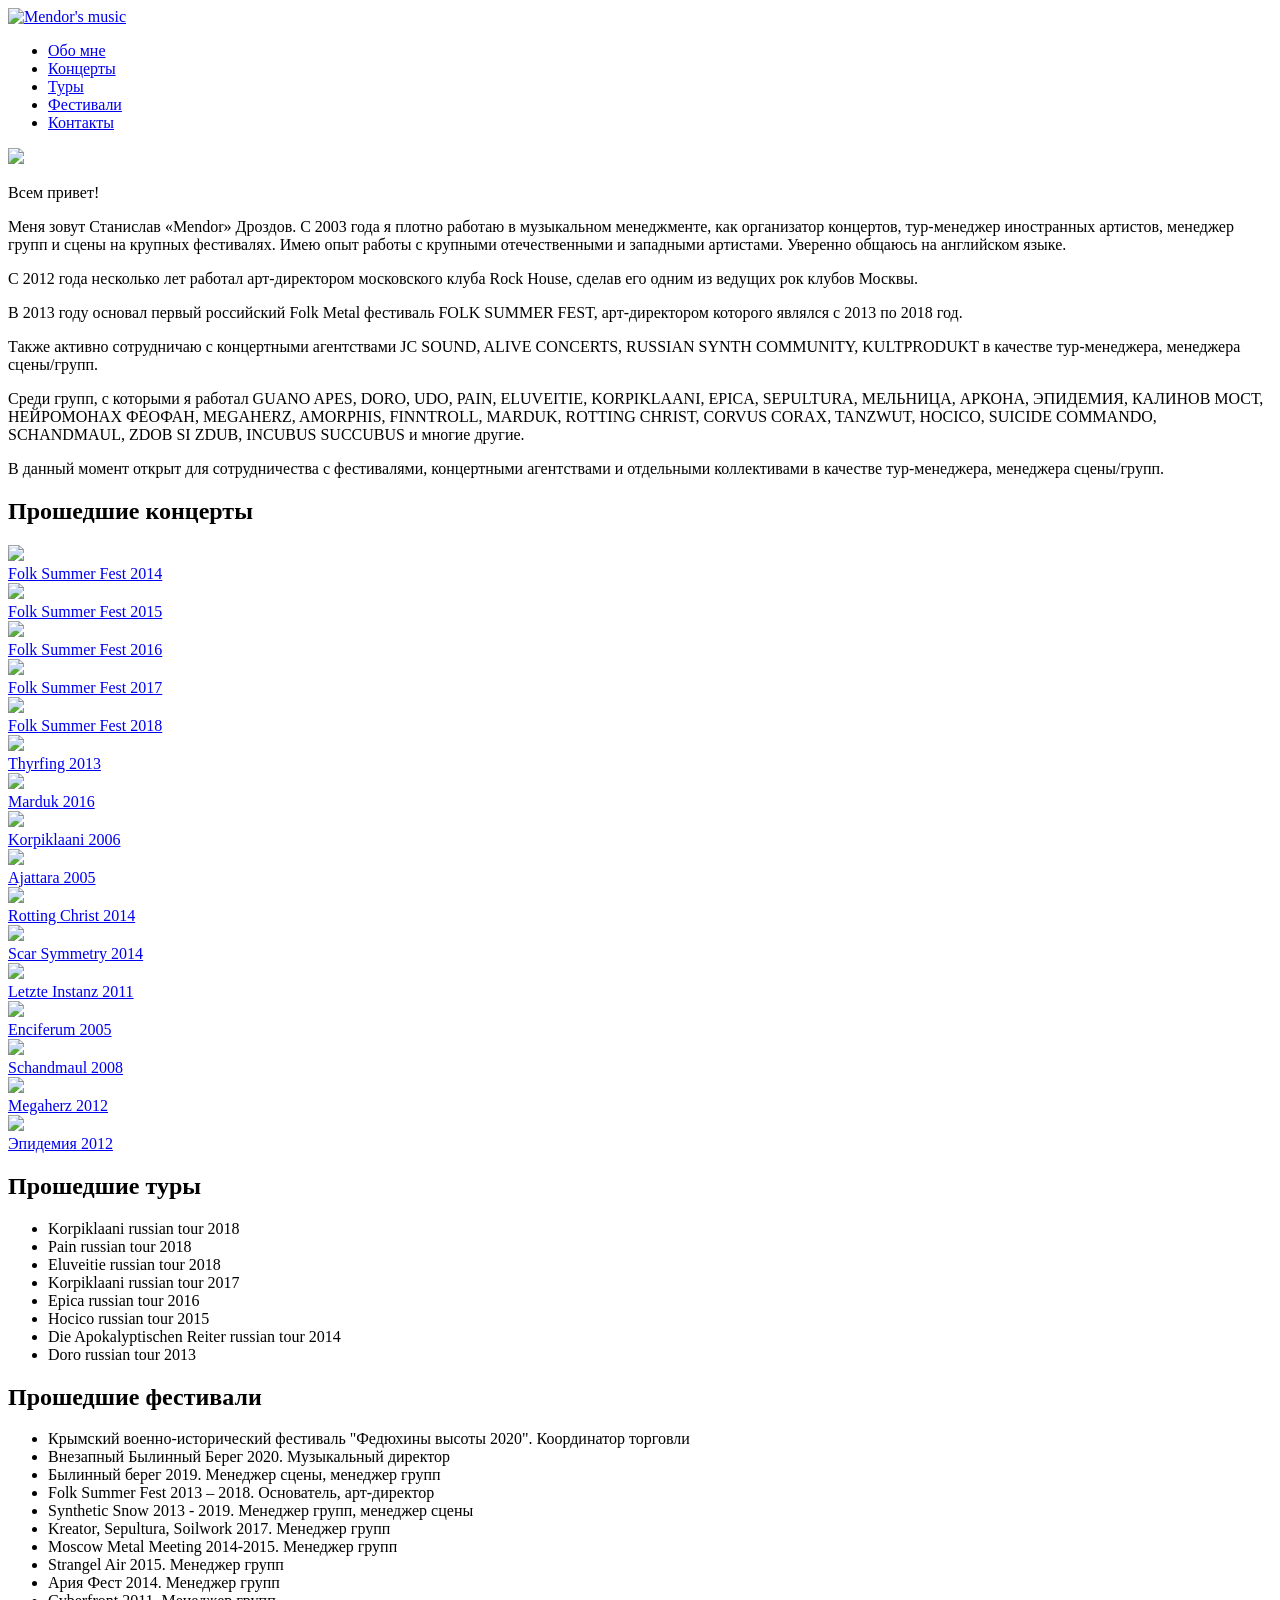
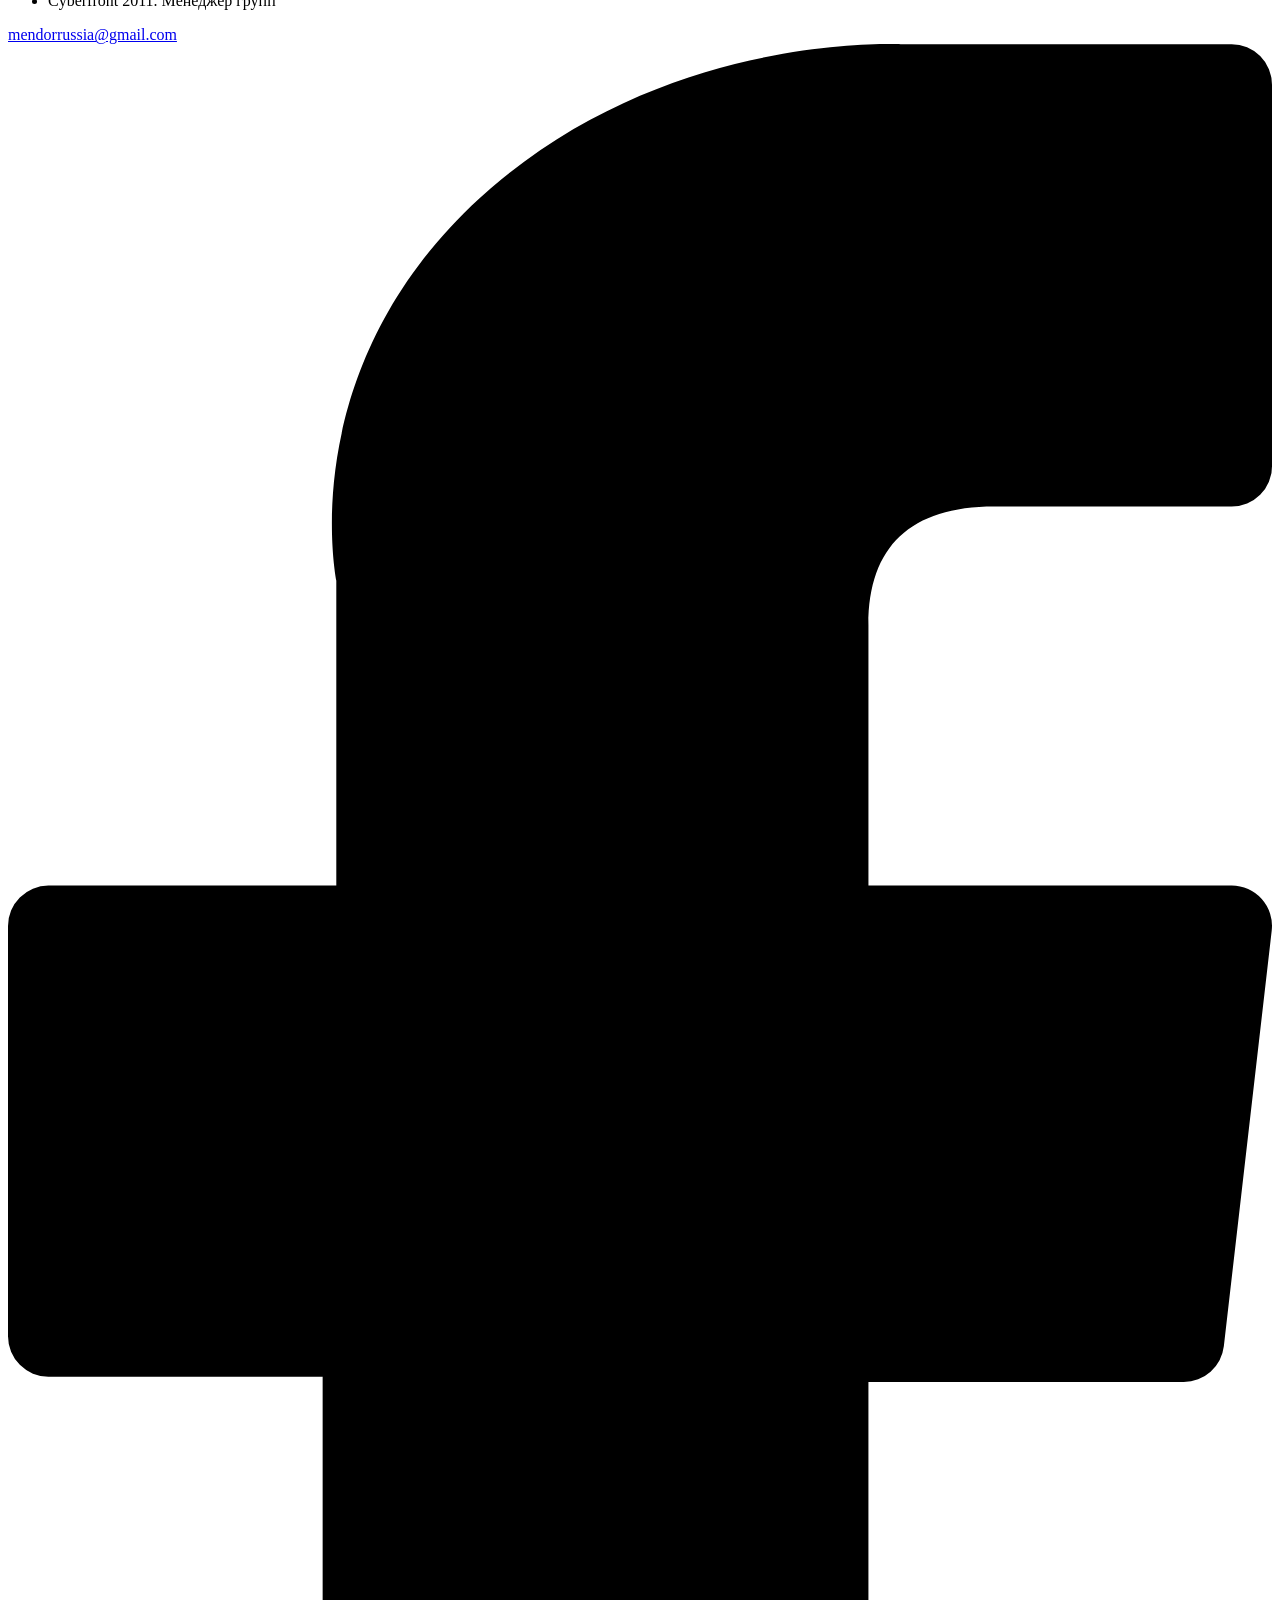
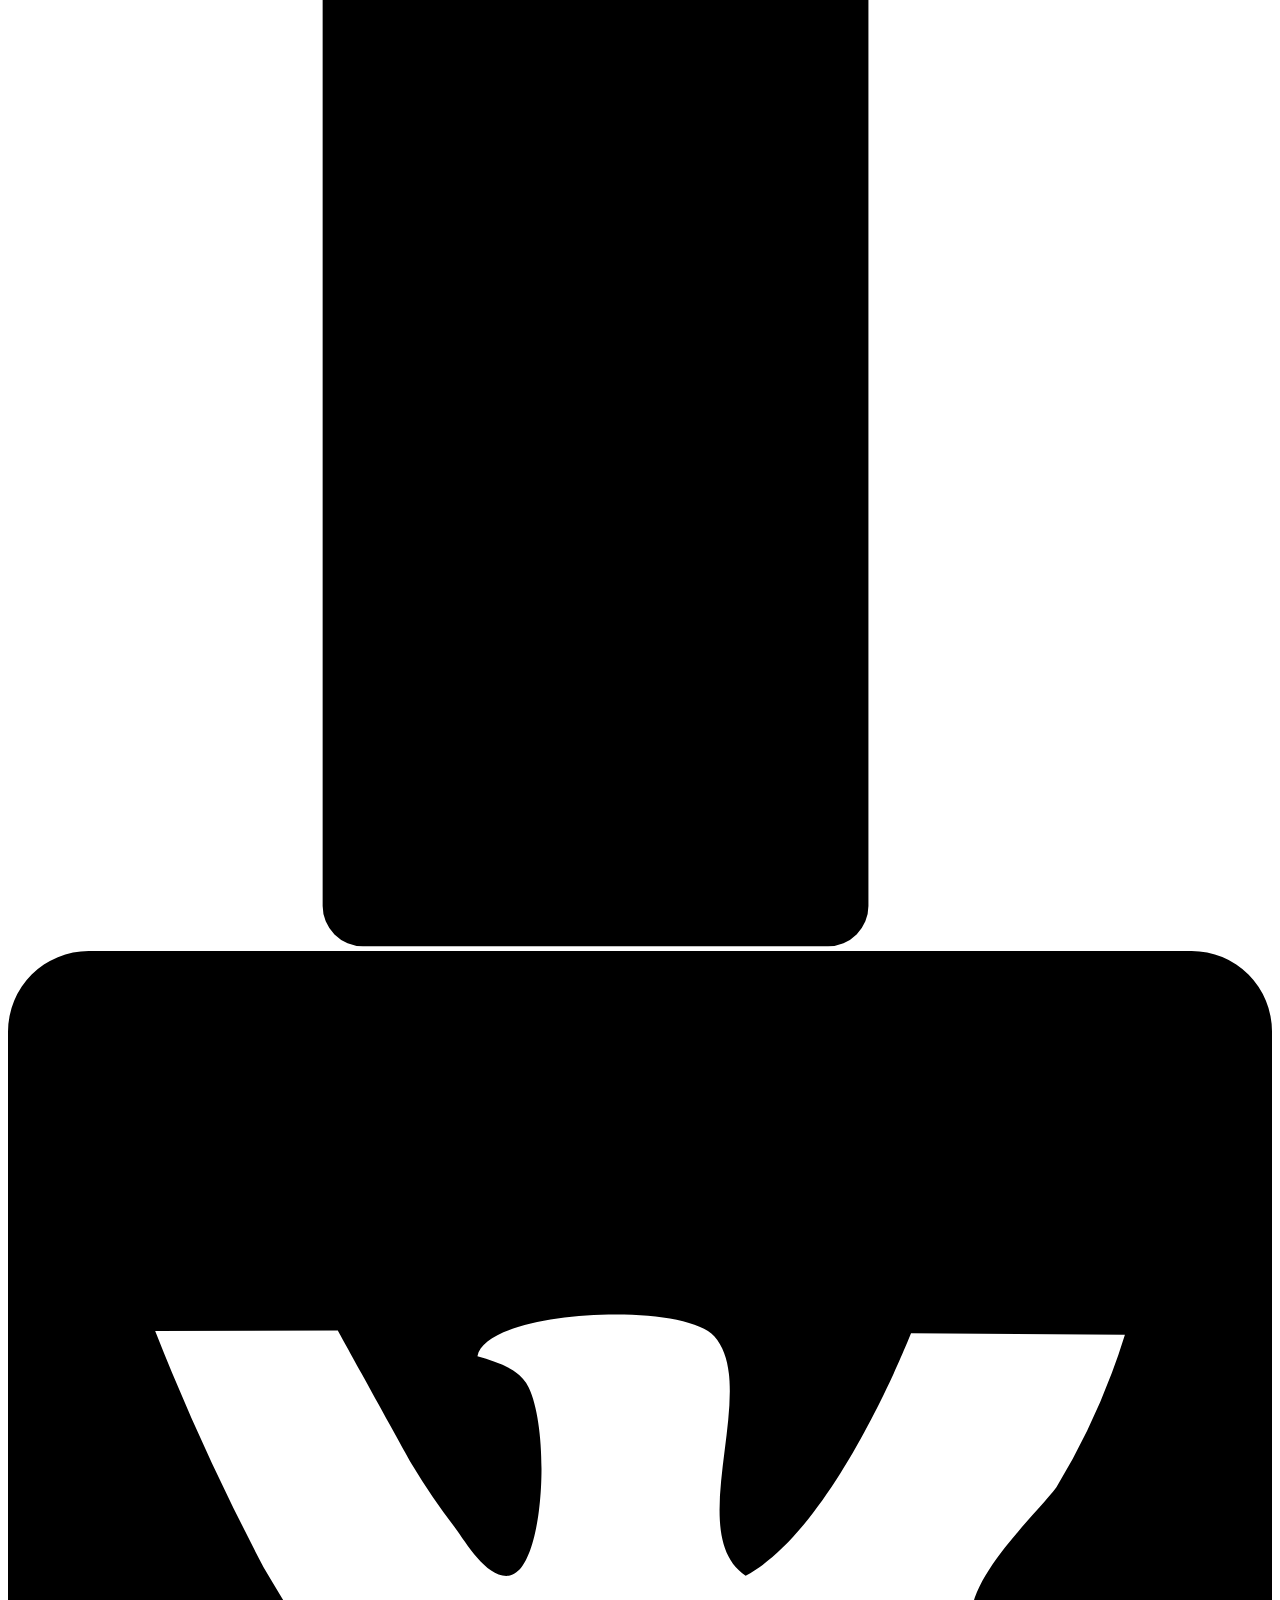
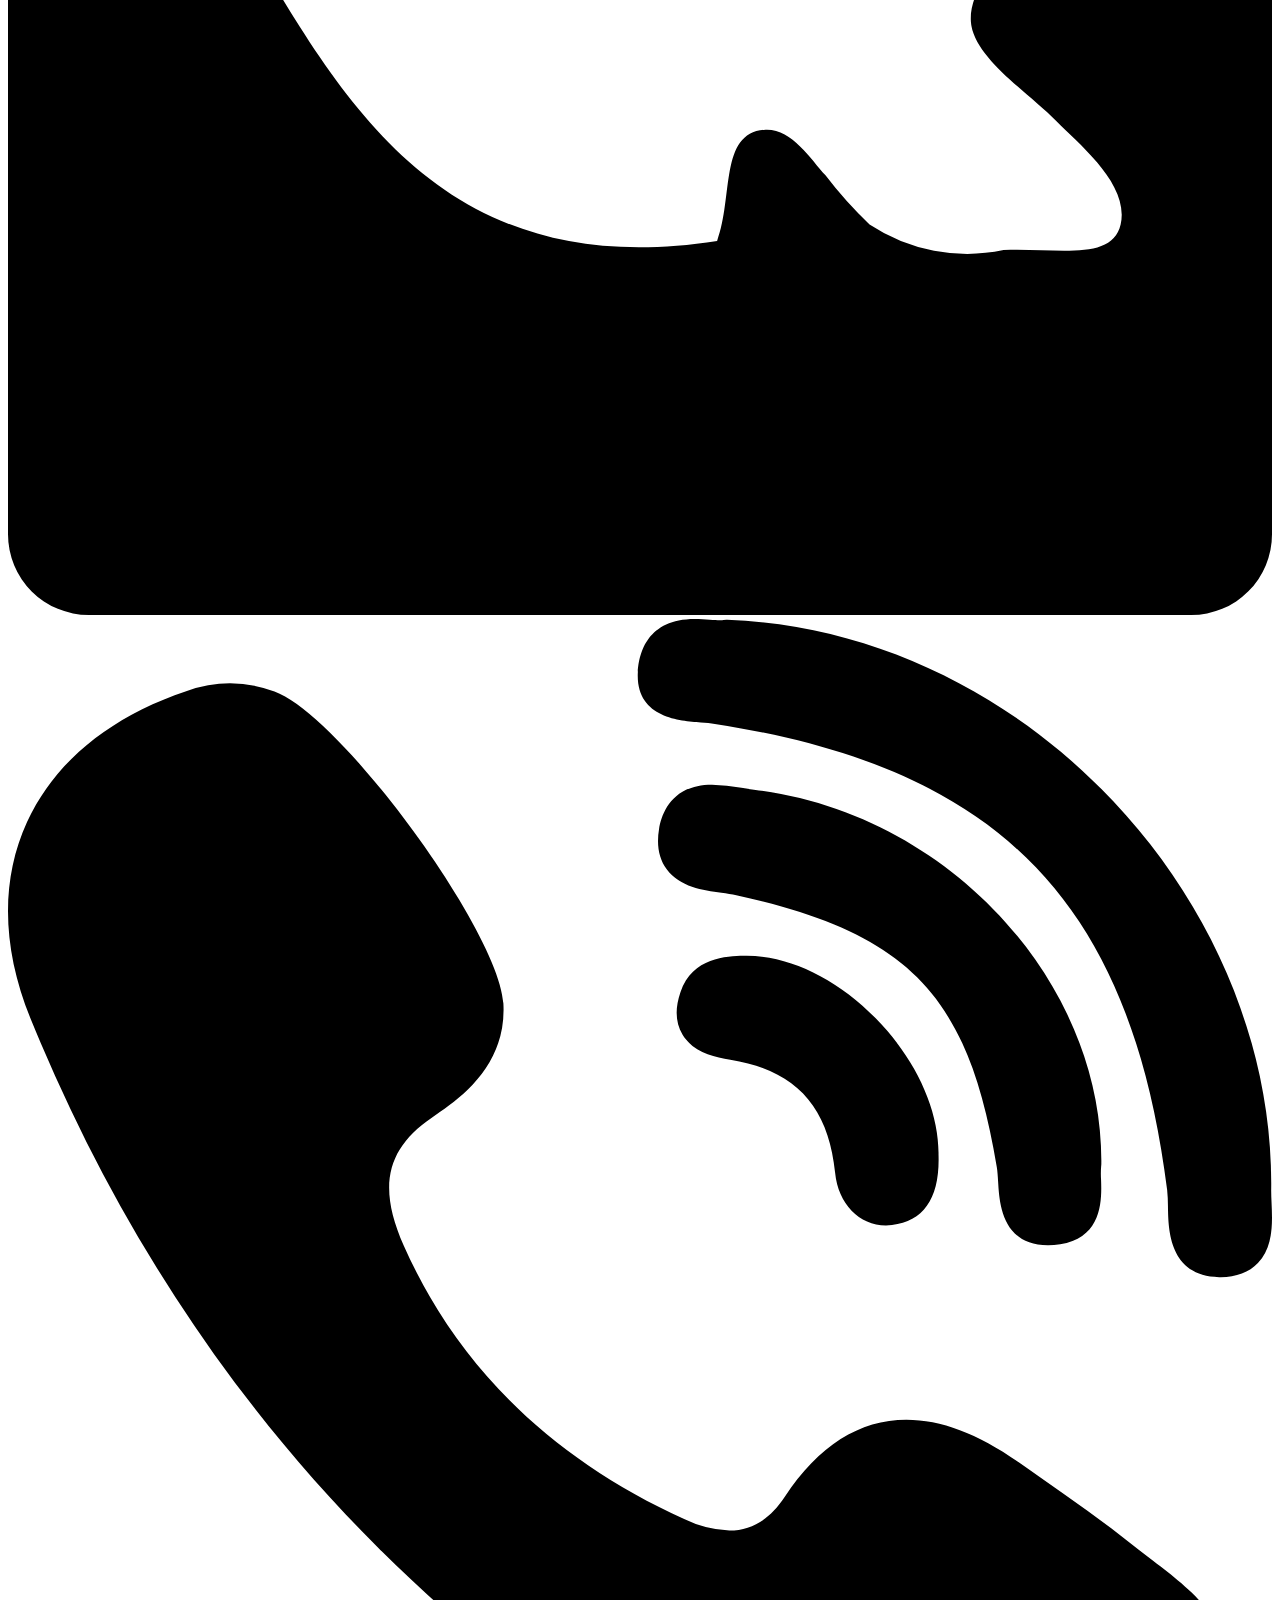
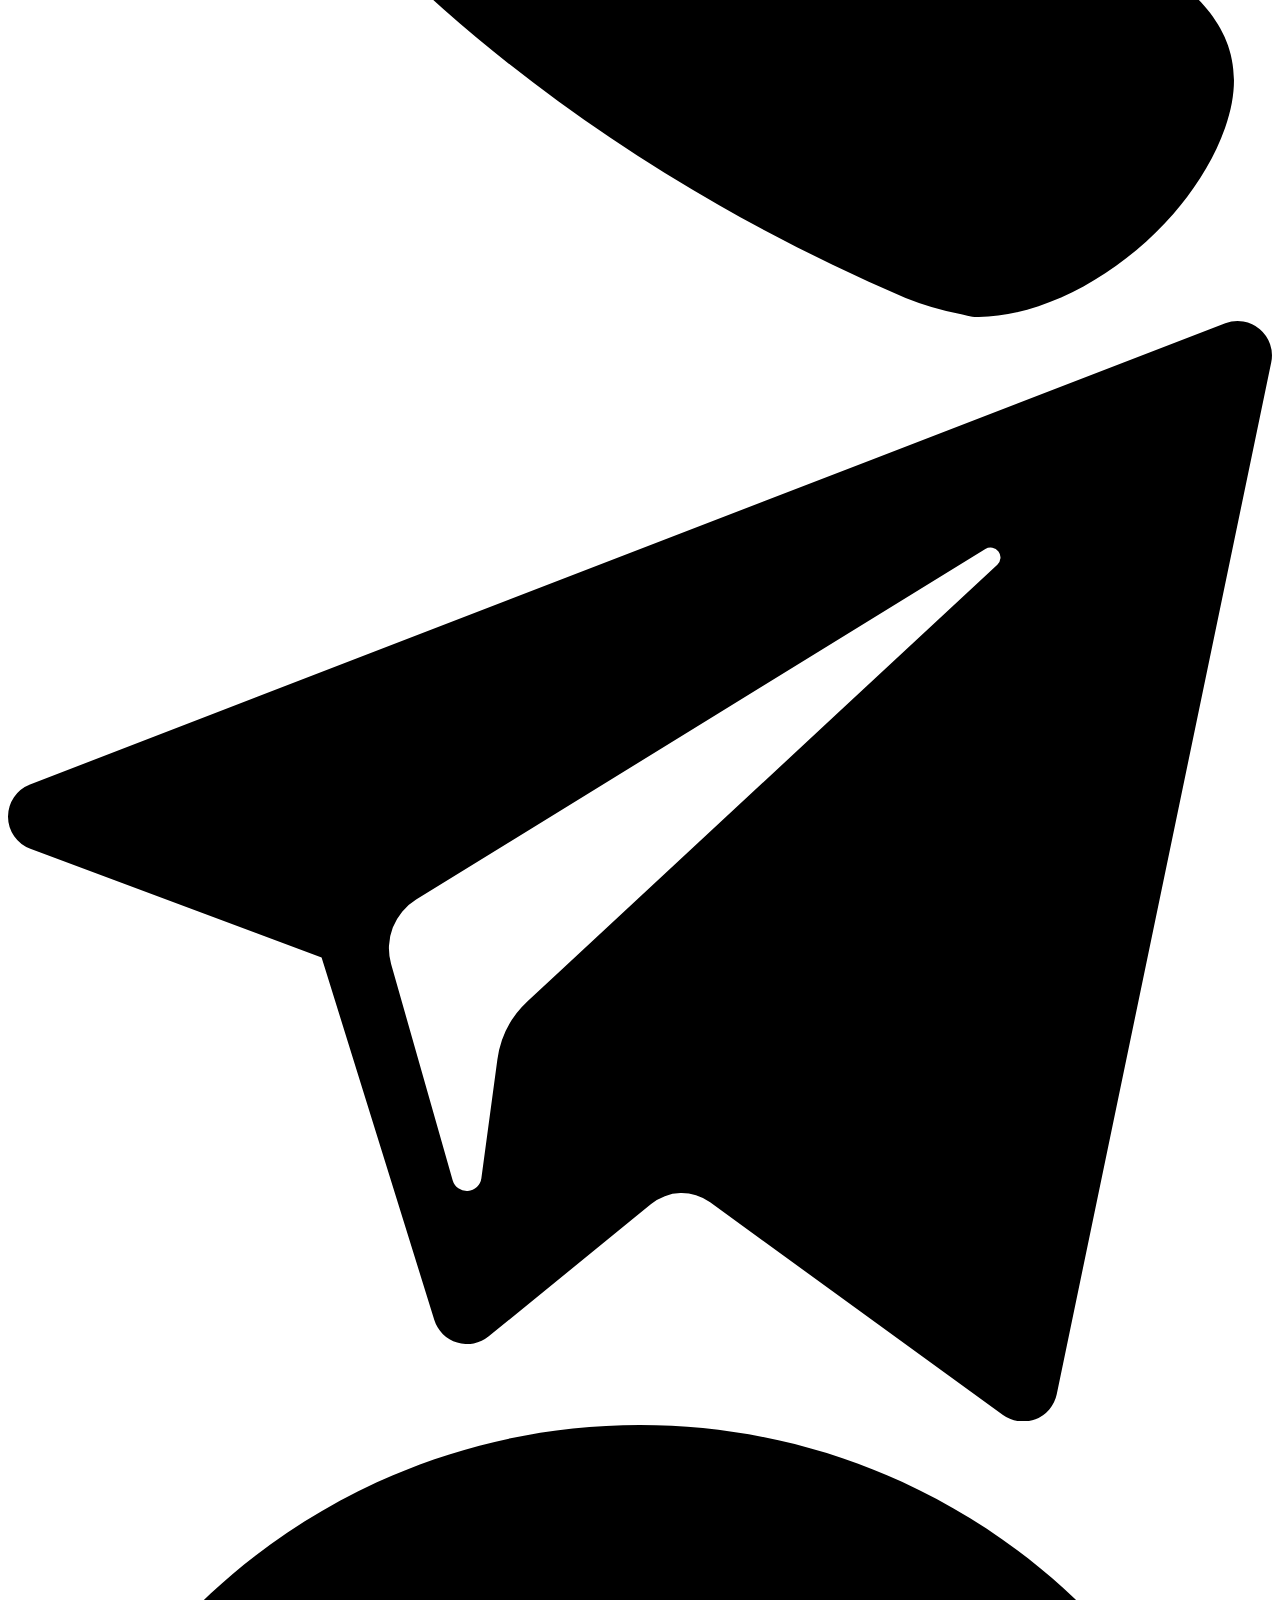
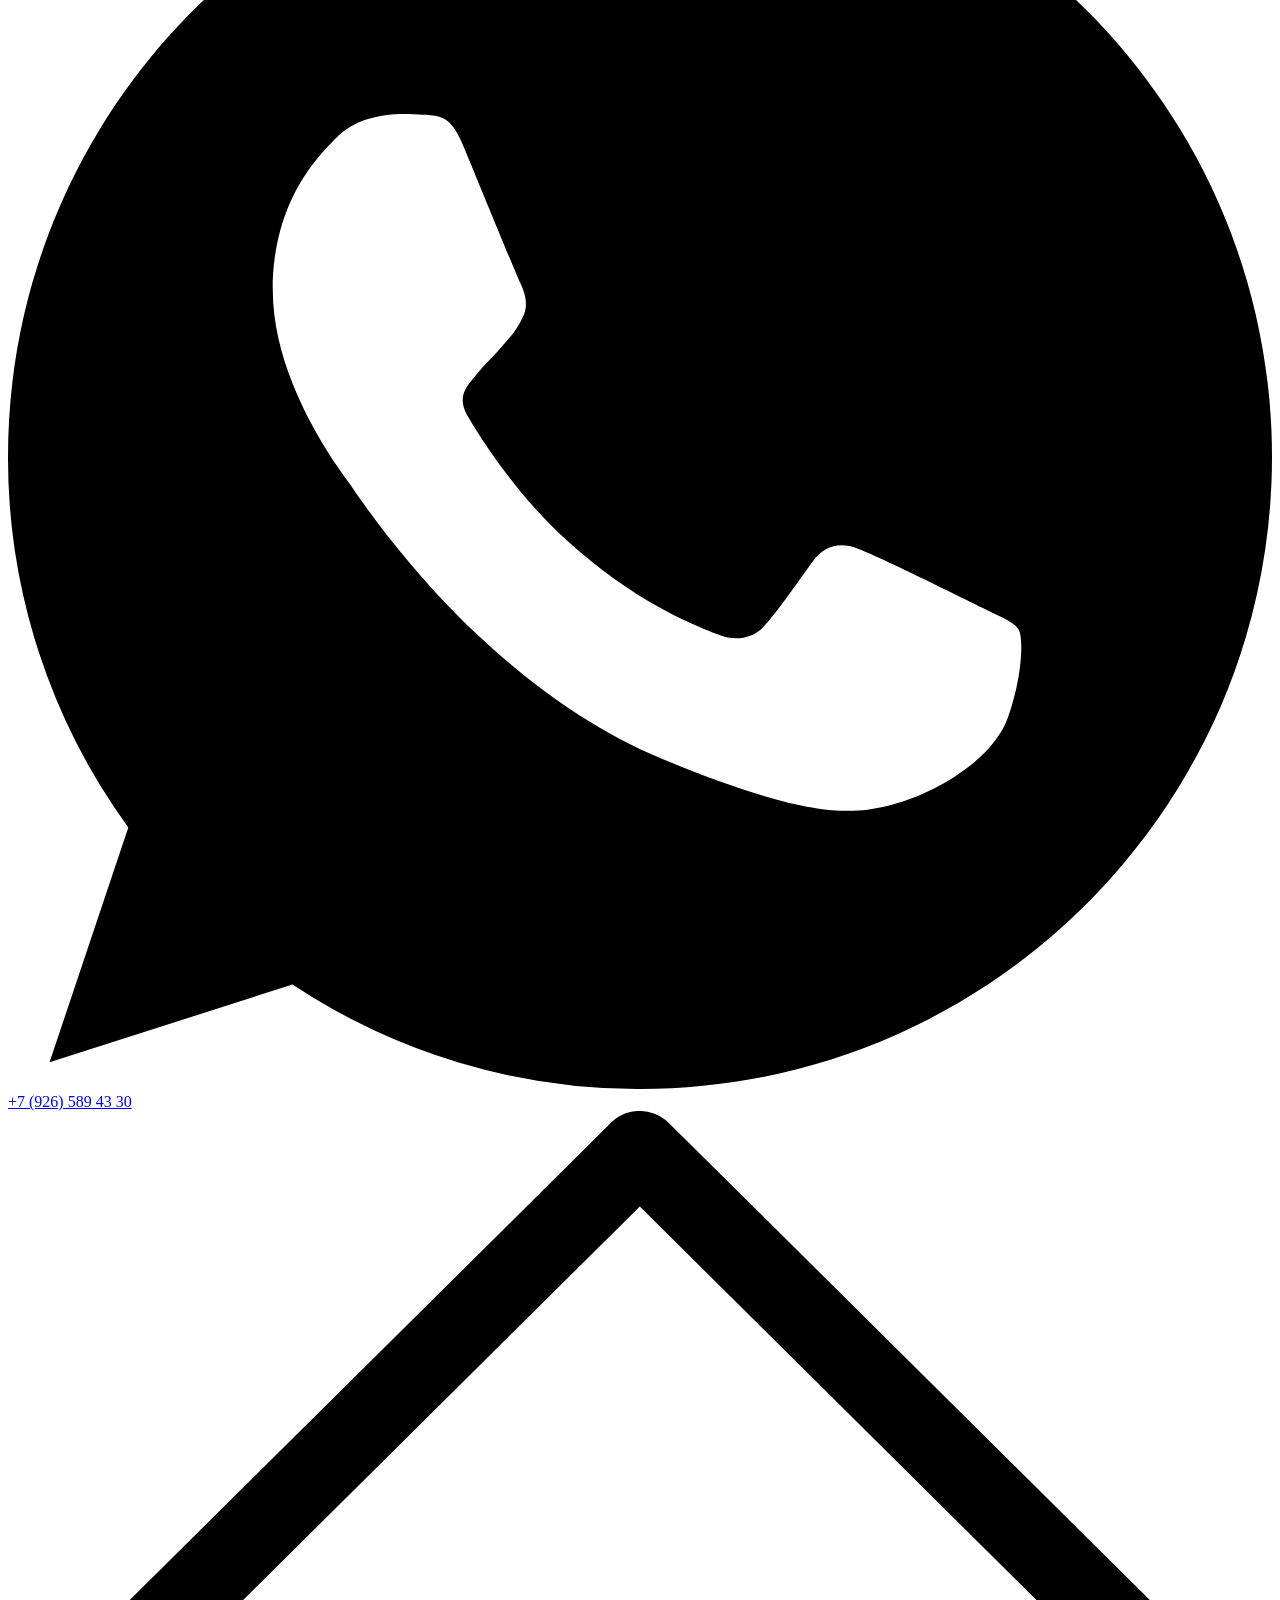
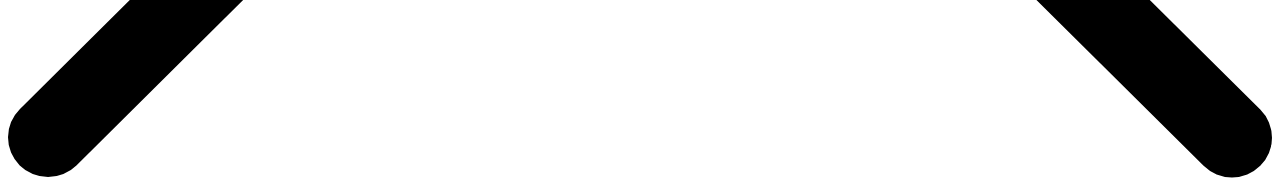
==== index.html @ 65f4787f "Add files via upload" ====
<!DOCTYPE html><html lang=ru-ru dir=ltr><head><meta name=viewport content="width=device-width, initial-scale=1, shrink-to-fit=no"><meta charset=utf-8 /><base href="" /><meta name=author content="Super User"/><title>Mendor's music - Главная ru</title><link href="ru/index.html" rel=alternate hreflang=ru-RU /><link href="en/index.html" rel=alternate hreflang=en-GB /><link href="templates/protostar/favicon.ico" rel="shortcut icon" type=image/vnd.microsoft.icon /><link rel=stylesheet href="media/plg_jchoptimize/cache/css/b8efd896f1968d6638e74bd6137429da.css" /><link href="https://fonts.googleapis.com/css?family=Open+Sans:300,300i,400,400i,600,600i,700,700i,800,800i&amp;subset=cyrillic" rel=stylesheet /><link rel=stylesheet href="media/plg_jchoptimize/cache/css/2dfc88b751dab43ae853da77364c8acc.css" /><link href="ru/index.html" rel=alternate hreflang=x-default /> <script src="media/plg_jchoptimize/cache/js/44c70c5e2f3dccc134d781b8162c401e.js"></script> <script>jQuery(window).on('load',function(){new JCaption('img.caption');});</script> </head><body><div class=container><div class=fireback></div><div class=smoke></div><header class=header><div class="d-flex justify-content-center"> <a class=logo href="ru/index.html"> <img src="images/mendor.png" alt="Mendor&#039;s music"/> </a> </div><div class=lang-switch><div class=lang-switch__container> <a class="lang_ru active" href="ru/index.html"> </a> </div><div class=lang-switch__container> <a class=lang_en href="en/index.html"> </a> </div></div><nav class=header__nav><ul class="nav menu mod-list"> <li class=item-102><a href="#about">Обо мне</a></li><li class=item-103><a href="#shows">Концерты</a></li><li class=item-104><a href="#tours">Туры</a></li><li class=item-105><a href="#festivals">Фестивали</a></li><li class=item-118><a href="#contacts">Контакты</a></li></ul></nav> </header> <main class=content><div id=system-message-container> </div><meta itemprop=inLanguage content=ru-RU /><section class="content__section author" id=about><div class=author__photo> <img class=img-fluid src="images/mengor.JPG"> </div><div class=author__text><p>Всем привет!</p><p>Меня зовут Станислав «Mendor» Дроздов. С 2003 года я плотно работаю в музыкальном менеджменте, как организатор концертов, тур-менеджер иностранных артистов, менеджер групп и сцены на крупных фестивалях. Имею опыт работы с крупными отечественными и западными артистами. Уверенно общаюсь на английском языке.</p><p>С 2012 года несколько лет работал арт-директором московского клуба Rock House, сделав его одним из ведущих рок клубов Москвы.</p><p>В 2013 году основал первый российский Folk Metal фестиваль FOLK SUMMER FEST, арт-директором которого являлся с 2013 по 2018 год.</p><p>Также активно сотрудничаю с концертными агентствами JC SOUND, ALIVE CONCERTS, RUSSIAN SYNTH COMMUNITY, KULTPRODUKT в качестве тур-менеджера, менеджера сцены/групп.</p><p>Среди групп, с которыми я работал GUANO APES, DORO, UDO, PAIN, ELUVEITIE, KORPIKLAANI, EPICA, SEPULTURA, МЕЛЬНИЦА, АРКОНА, ЭПИДЕМИЯ, КАЛИНОВ МОСТ, НЕЙРОМОНАХ ФЕОФАН, MEGAHERZ, AMORPHIS, FINNTROLL, MARDUK, ROTTING CHRIST, CORVUS CORAX, TANZWUT, HOCICO, SUICIDE COMMANDO, SCHANDMAUL, ZDOB SI ZDUB, INCUBUS SUCCUBUS и многие другие.</p><p>В данный момент открыт для сотрудничества с фестивалями, концертными агентствами и отдельными коллективами в качестве тур-менеджера, менеджера сцены/групп.</p></div></section></main><section class="content__section shows" id=shows><h2 class="display-2 ">Прошедшие концерты</h2><div class="shows__images grid"><div class=grid-sizer></div><div class=grid-item><a href="images/EQRyKzxeE1H.jpg" class=shows__image data-sub-html=.shows__image-name><img src="images/EQRyKzxeE1H.jpg" /><div class=shows__image-name><span>Folk Summer Fest 2014</span></div></a></div><div class=grid-item><a href="images/wx1080.jpg" class=shows__image data-sub-html=.shows__image-name><img src="images/wx1080.jpg" /><div class=shows__image-name><span>Folk Summer Fest 2015</span></div></a></div><div class=grid-item><a href="images/Folk2016_80x120_P_1.jpg" class=shows__image data-sub-html=.shows__image-name><img src="images/Folk2016_80x120_P_1.jpg" /><div class=shows__image-name><span>Folk Summer Fest 2016</span></div></a></div><div class=grid-item><a href="images/shows/Folk2017_A3_Group.jpg" class=shows__image data-sub-html=.shows__image-name><img src="images/shows/Folk2017_A3_Group.jpg" /><div class=shows__image-name><span>Folk Summer Fest 2017</span></div></a></div><div class=grid-item><a href="images/shows/Folk2018_A3All.jpg" class=shows__image data-sub-html=.shows__image-name><img src="images/shows/Folk2018_A3All.jpg" /><div class=shows__image-name><span>Folk Summer Fest 2018</span></div></a></div><div class=grid-item><a href="images/shows/2013-08-31-6966.jpg" class=shows__image data-sub-html=.shows__image-name><img src="images/shows/2013-08-31-6966.jpg" /><div class=shows__image-name><span>Thyrfing 2013</span></div></a></div><div class=grid-item><a href="images/shows/2016-02-20-8264.jpg" class=shows__image data-sub-html=.shows__image-name><img src="images/shows/2016-02-20-8264.jpg" /><div class=shows__image-name><span>Marduk 2016</span></div></a></div><div class=grid-item><a href="images/shows/A3_KORPI_mcs.jpg" class=shows__image data-sub-html=.shows__image-name><img src="images/shows/A3_KORPI_mcs.jpg" /><div class=shows__image-name><span>Korpiklaani 2006</span></div></a></div><div class=grid-item><a href="images/shows/ajattara_mag.jpg" class=shows__image data-sub-html=.shows__image-name><img src="images/shows/ajattara_mag.jpg" /><div class=shows__image-name><span>Ajattara 2005</span></div></a></div><div class=grid-item><a href="images/shows/2014-03-30-7278.jpg" class=shows__image data-sub-html=.shows__image-name><img src="images/shows/2014-03-30-7278.jpg" /><div class=shows__image-name><span>Rotting Christ 2014</span></div></a></div><div class=grid-item><a href="images/shows/2014-02-28-7122.jpg" class=shows__image data-sub-html=.shows__image-name><img src="images/shows/2014-02-28-7122.jpg" /><div class=shows__image-name><span>Scar Symmetry 2014</span></div></a></div><div class=grid-item><a href="images/shows/2011-09-17-5670.jpg" class=shows__image data-sub-html=.shows__image-name><img src="images/shows/2011-09-17-5670.jpg" /><div class=shows__image-name><span>Letzte Instanz 2011</span></div></a></div><div class=grid-item><a href="images/shows/ensi_MSCflyer01.jpg" class=shows__image data-sub-html=.shows__image-name><img src="images/shows/ensi_MSCflyer01.jpg" /><div class=shows__image-name><span>Enciferum 2005</span></div></a></div><div class=grid-item><a href="images/shows/2008-11-01-3299.jpg" class=shows__image data-sub-html=.shows__image-name><img src="images/shows/2008-11-01-3299.jpg" /><div class=shows__image-name><span>Schandmaul 2008</span></div></a></div><div class=grid-item><a href="images/shows/2012-04-05-5999.jpg" class=shows__image data-sub-html=.shows__image-name><img src="images/shows/2012-04-05-5999.jpg" /><div class=shows__image-name><span>Megaherz 2012</span></div></a></div><div class=grid-item><a href="images/shows/2012-12-07-6520.jpg" class=shows__image data-sub-html=.shows__image-name><img src="images/shows/2012-12-07-6520.jpg" /><div class=shows__image-name><span>Эпидемия 2012</span></div></a></div></div></section><section class="content__section festivals" id=tours><h2 class="display-2 ">Прошедшие туры</h2><div class=events><ul class=events-list> <li>Korpiklaani russian tour 2018</li> <li>Pain russian tour 2018</li> <li>Eluveitie russian tour 2018</li> <li>Korpiklaani russian tour 2017</li> <li>Epica russian tour 2016</li> <li>Hocico russian tour 2015</li> <li>Die Apokalyptischen Reiter russian tour 2014</li> <li>Doro russian tour 2013</li> </ul> </div> </section><section class="content__section festivals" id=festivals><h2 class="display-2 ">Прошедшие фестивали</h2><div class=events><ul class=events-list> <li>Крымский военно-исторический фестиваль "Федюхины высоты 2020". Координатор торговли</li> <li>Внезапный Былинный Берег 2020. Музыкальный директор</li> <li>Былинный берег 2019. Менеджер сцены, менеджер групп</li> <li><span>Folk Summer Fest 2013 – 2018. Основатель, арт-директор</span></li> <li>Synthetic Snow 2013 - 2019. Менеджер групп, менеджер сцены</li> <li>Kreator, Sepultura, Soilwork 2017. Менеджер групп</li> <li>Moscow Metal Meeting 2014-2015. Менеджер групп</li> <li>Strangel Air 2015. Менеджер групп</li> <li>Ария Фест 2014. Менеджер групп</li> <li>Cyberfront 2011. Менеджер групп</li> </ul> </div> </section><footer class=footer id=contacts><div class="footer-row d-flex justify-content-between"><div class="footer-col "> <a class=footer__contacts href=mailto:mendorrussia@gmail.com>mendorrussia@gmail.com</a> </div><div class=footer-col><div class=social> <a class=fb target=_blank href=https://www.facebook.com/viedmin> <svg xmlns=http://www.w3.org/2000/svg viewBox="0 0 156.595 310"> <path class=svg-path d=M81.703,165.106h33.981V305a4.99926,4.99926,0,0,0,5,5H178.3a4.99927,4.99927,0,0,0,5-5V165.765h39.064a5.00072,5.00072,0,0,0,4.967-4.429l5.933-51.502a4.99889,4.99889,0,0,0-4.966-5.572H183.302V71.978c0-9.732,5.24-14.667,15.576-14.667h29.42a4.9999,4.9999,0,0,0,5-5V5.037a4.99926,4.99926,0,0,0-5-5H187.753C187.467.023,186.832,0,185.896,0c-7.035,0-31.488,1.381-50.804,19.151-21.402,19.692-18.427,43.27-17.716,47.358v37.752H81.703a4.99926,4.99926,0,0,0-5,5v50.844A5.00011,5.00011,0,0,0,81.703,165.106Z transform=translate(-76.703) /> </svg> </a> <a class=vk target=_blank href=https://vk.com/mendor> <svg xmlns=http://www.w3.org/2000/svg viewBox="0 0 14.171 14.171"> <path class=svg-path d=M13.268,0H.905A.90455.90455,0,0,0,0,.904V13.267a.90455.90455,0,0,0,.905.904H13.267a.90434.90434,0,0,0,.904-.904V.904A.90221.90221,0,0,0,13.268,0ZM11.755,8.635c.259.264.821.707.719,1.158-.094.414-.712.263-1.312.287a1.98662,1.98662,0,0,1-1.503-.287,4.566,4.566,0,0,1-.494-.551c-.169-.188-.382-.525-.672-.512-.521.026-.358.752-.543,1.247-2.896.456-4.059-1.333-5.085-3.069A26.30256,26.30256,0,0,1,1.65,4.261l2.048-.007s.657,1.195.831,1.503a7.4909,7.4909,0,0,0,.479.704c.141.194.364.574.608.543.397-.051.469-1.591.223-2.107-.098-.209-.333-.282-.576-.353.082-.518,2.297-.626,2.655-.224.52.584-.36,2.21.352,2.684,1-.524,1.854-2.718,1.854-2.718l2.398.015a7.68414,7.68414,0,0,1-.768,1.712c-.229.308-.989.994-.959,1.503C10.819,7.919,11.437,8.311,11.755,8.635Z /> </svg> </a> <a class=viber href="viber://add?number=%2B79265894330"> <svg xmlns=http://www.w3.org/2000/svg viewBox="0 0 313.5621 322.00101"> <g> <path class=svg-path d=M275.445,135.123c.387-45.398-38.279-87.016-86.192-92.771-.953-.113-1.991-.285-3.09-.467a44.80354,44.80354,0,0,0-7.3-.797c-9.82,0-12.445,6.898-13.136,11.012-.672,4-.031,7.359,1.902,9.988,3.252,4.422,8.974,5.207,13.57,5.836,1.347.186,2.618.359,3.682.598,43.048,9.619,57.543,24.742,64.627,67.424.173,1.043.251,2.328.334,3.691.309,5.102.953,15.717,12.365,15.717h.001a20.27008,20.27008,0,0,0,3.034-.244c10.627-1.615,10.294-11.318,10.134-15.98a23.66435,23.66435,0,0,1,.023-3.381A4.54077,4.54077,0,0,0,275.445,135.123Z transform=translate(-4.21887) /> <path class=svg-path d=M176.077,25.688c1.275.092,2.482.18,3.487.334,70.689,10.871,103.198,44.363,112.207,115.605a41.63522,41.63522,0,0,1,.202,4.252c.09,5.566.275,17.145,12.71,17.385l.386.004c3.9,0,7.002-1.176,9.221-3.498,3.871-4.049,3.601-10.064,3.383-14.898-.053-1.186-.104-2.303-.091-3.281C318.481,68.729,255.411,2.658,182.614.201a5.04608,5.04608,0,0,0-.881.047,6.08907,6.08907,0,0,1-.862.047c-.726,0-1.619-.063-2.566-.127C177.16.09,175.862,0,174.546,0c-11.593,0-13.797,8.24-14.079,13.152C159.817,24.504,170.799,25.303,176.077,25.688Z transform=translate(-4.21887) /> <path class=svg-path d=M288.36,233.703c-1.503-1.148-3.057-2.336-4.512-3.508-7.718-6.211-15.929-11.936-23.87-17.473q-2.472-1.722-4.938-3.449c-10.172-7.145-19.317-10.617-27.957-10.617-11.637,0-21.783,6.43-30.157,19.109-3.71,5.621-8.211,8.354-13.758,8.354a27.318,27.318,0,0,1-11.076-2.783c-32.833-14.889-56.278-37.717-69.685-67.85-6.481-14.564-4.38-24.084,7.026-31.832,6.477-4.396,18.533-12.58,17.679-28.252-.967-17.797-40.235-71.346-56.78-77.428a32.23288,32.23288,0,0,0-21.915-.06C29.397,24.308,15.748,35.537,8.942,50.385c-6.577,14.347-6.28,31.193.859,48.717,20.638,50.666,49.654,94.84,86.245,131.293,35.816,35.684,79.837,64.914,130.839,86.875a72.453,72.453,0,0,0,12.94,3.844c1.2.27,2.236.5,2.991.707a5.02372,5.02372,0,0,0,1.272.178l.403.002h.002c23.988,0,52.791-21.92,61.637-46.91C313.88,253.209,299.73,242.393,288.36,233.703Z transform=translate(-4.21887) /> <path class=svg-path d=M186.687,83.564c-4.107.104-12.654.316-15.653,9.021-1.403,4.068-1.235,7.6.5,10.498,2.546,4.252,7.424,5.555,11.861,6.27,16.091,2.582,24.355,11.48,26.008,28,.768,7.703,5.955,13.082,12.615,13.082h.001a12.41916,12.41916,0,0,0,1.496-.09c8.01-.953,11.893-6.838,11.542-17.49.128-11.117-5.69-23.738-15.585-33.791C209.543,88.98,197.574,83.301,186.687,83.564Z transform=translate(-4.21887) /> </g> </svg> </a> <a class=tg href="tg://resolve?domain=Mendorrussia"> <svg xmlns=http://www.w3.org/2000/svg viewBox="0 0 299.9996 261.20001"> <path class=svg-path d=M5.299,144.645l69.126,25.8,26.756,86.047a8.13729,8.13729,0,0,0,12.924,3.891l38.532-31.412a11.49557,11.49557,0,0,1,14.013-.391l69.498,50.457a8.14549,8.14549,0,0,0,12.764-4.926L299.823,29.22a8.14909,8.14909,0,0,0-10.91-9.259L5.218,129.402A8.15269,8.15269,0,0,0,5.299,144.645Zm91.57,12.066L231.967,73.504a2.354,2.354,0,0,1,2.841,3.726L123.313,180.87a23.11232,23.11232,0,0,0-7.163,13.829l-3.798,28.146a3.49166,3.49166,0,0,1-6.819.494L90.926,172.014A13.60253,13.60253,0,0,1,96.869,156.711Z transform="translate(-0.00012 -19.40054)"/> </svg> </a> <a class=wa target=_blank href="https://api.whatsapp.com/send?phone=79265894330"> <svg xmlns=http://www.w3.org/2000/svg viewBox="0 0 512 512"> <path class=svg-path d=M256.064,0h-.128C114.784,0,0,114.816,0,256A254.10148,254.10148,0,0,0,48.736,406.048L16.832,501.152l98.4-31.456A253.78559,253.78559,0,0,0,256.064,512C397.216,512,512,397.152,512,256S397.216,0,256.064,0Zm148.96,361.504c-6.176,17.44-30.688,31.904-50.24,36.128-13.376,2.848-30.848,5.12-89.664-19.264C189.888,347.2,141.44,270.752,137.664,265.792c-3.616-4.96-30.4-40.48-30.4-77.216s18.656-54.624,26.176-62.304c6.176-6.304,16.384-9.184,26.176-9.184,3.168,0,6.016.16,8.576.288,7.52.32,11.296.768,16.256,12.64,6.176,14.88,21.216,51.616,23.008,55.392,1.824,3.776,3.648,8.896,1.088,13.856-2.4,5.12-4.512,7.392-8.288,11.744s-7.36,7.68-11.136,12.352c-3.456,4.064-7.36,8.416-3.008,15.936,4.352,7.36,19.392,31.904,41.536,51.616,28.576,25.44,51.744,33.568,60.032,37.024,6.176,2.56,13.536,1.952,18.048-2.848,5.728-6.176,12.8-16.416,20-26.496,5.12-7.232,11.584-8.128,18.368-5.568,6.912,2.4,43.488,20.48,51.008,24.224,7.52,3.776,12.48,5.568,14.304,8.736C411.2,329.152,411.2,344.032,405.024,361.504Z /> </svg> </a> </div></div><div class=footer-col> <a class=footer__contacts href="tel:
						+79265894330">+7 (926) 589 43 30</a> </div></div></footer> <a href=javascript:void(0) class=scroll-top> <svg xmlns=http://www.w3.org/2000/svg viewBox="0 0 512.59598 270.25289"> <path class=fill d=M27.742,265.38088l228.48-226.624,228.64,226.776a16.34031,16.34031,0,0,0,22.976,0,16.02642,16.02642,0,0,0,0-22.792l-239.84-237.88a18.19764,18.19764,0,0,0-6.056-3.8,16.41528,16.41528,0,0,0-17.328,3.648L4.758,242.58885a16.02642,16.02642,0,0,0,0,22.792A16.35991,16.35991,0,0,0,27.742,265.38088Z></path> </svg> </a> </body></html>
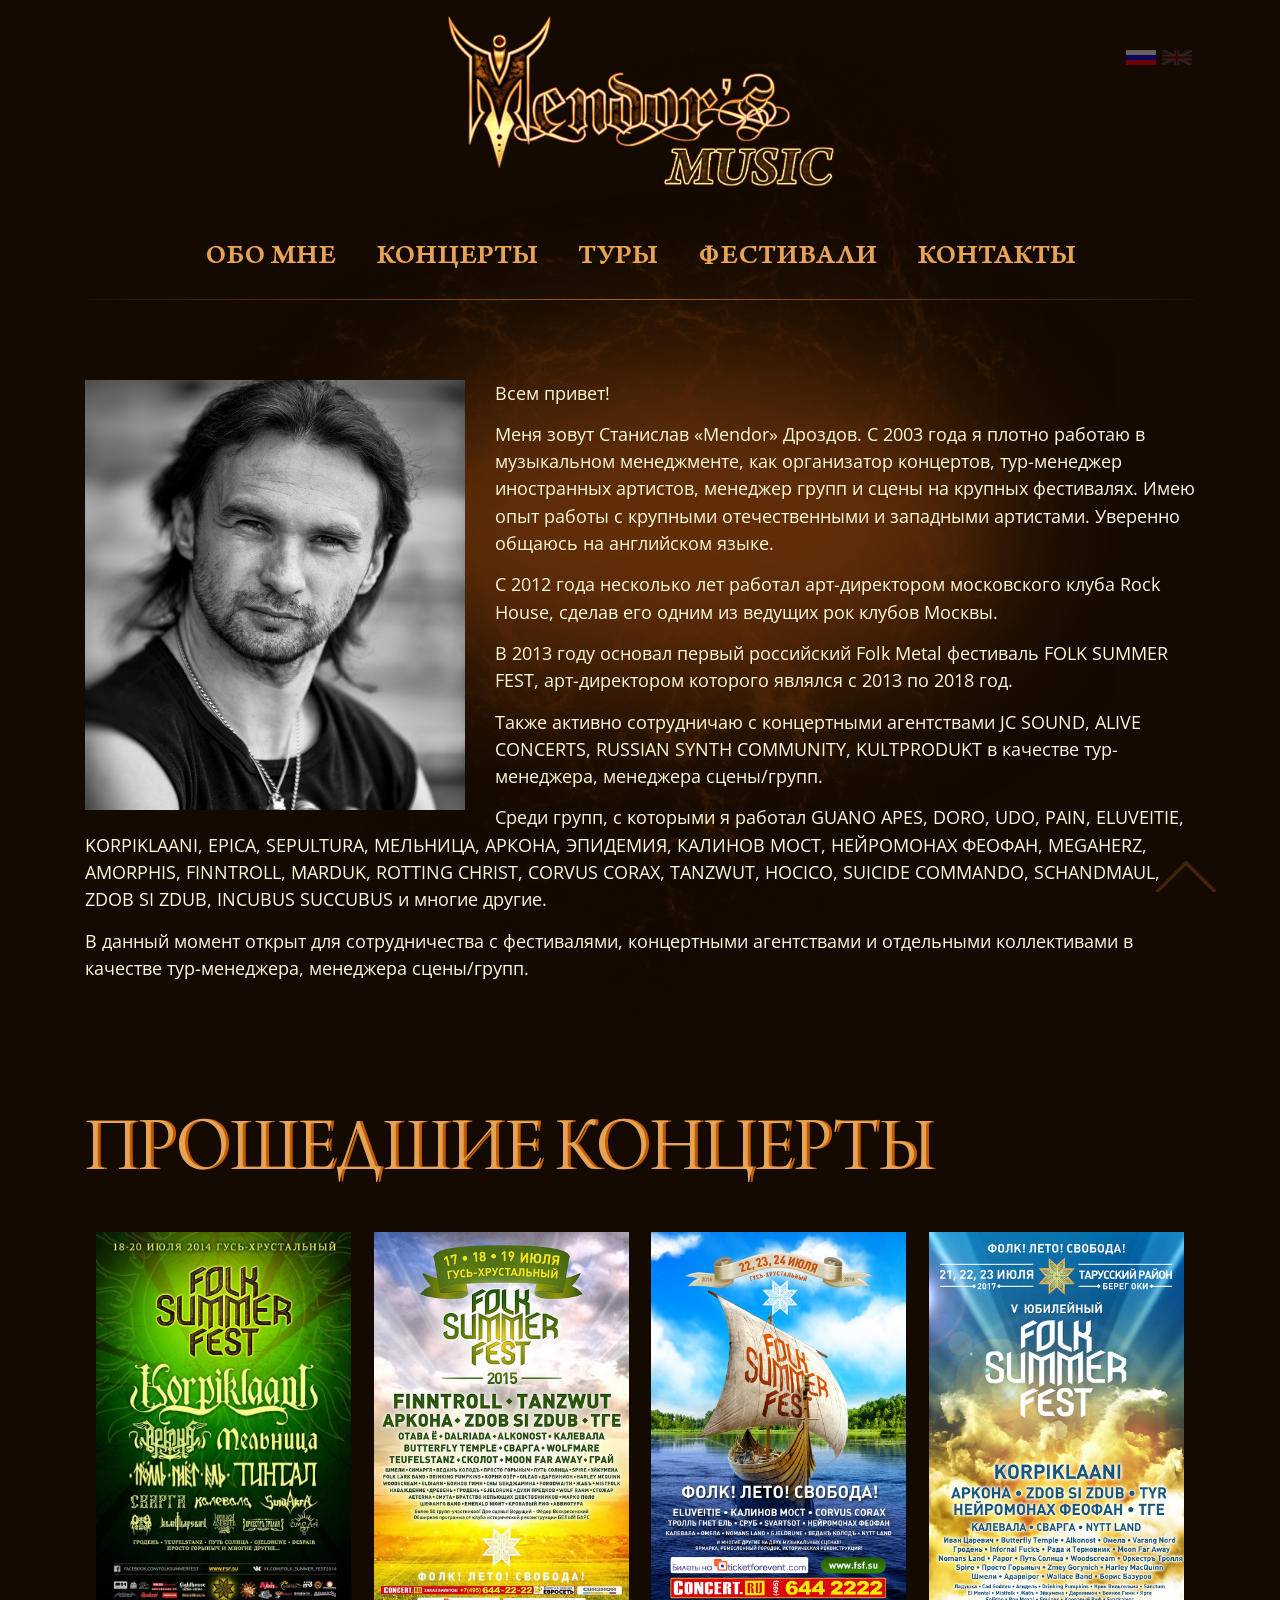
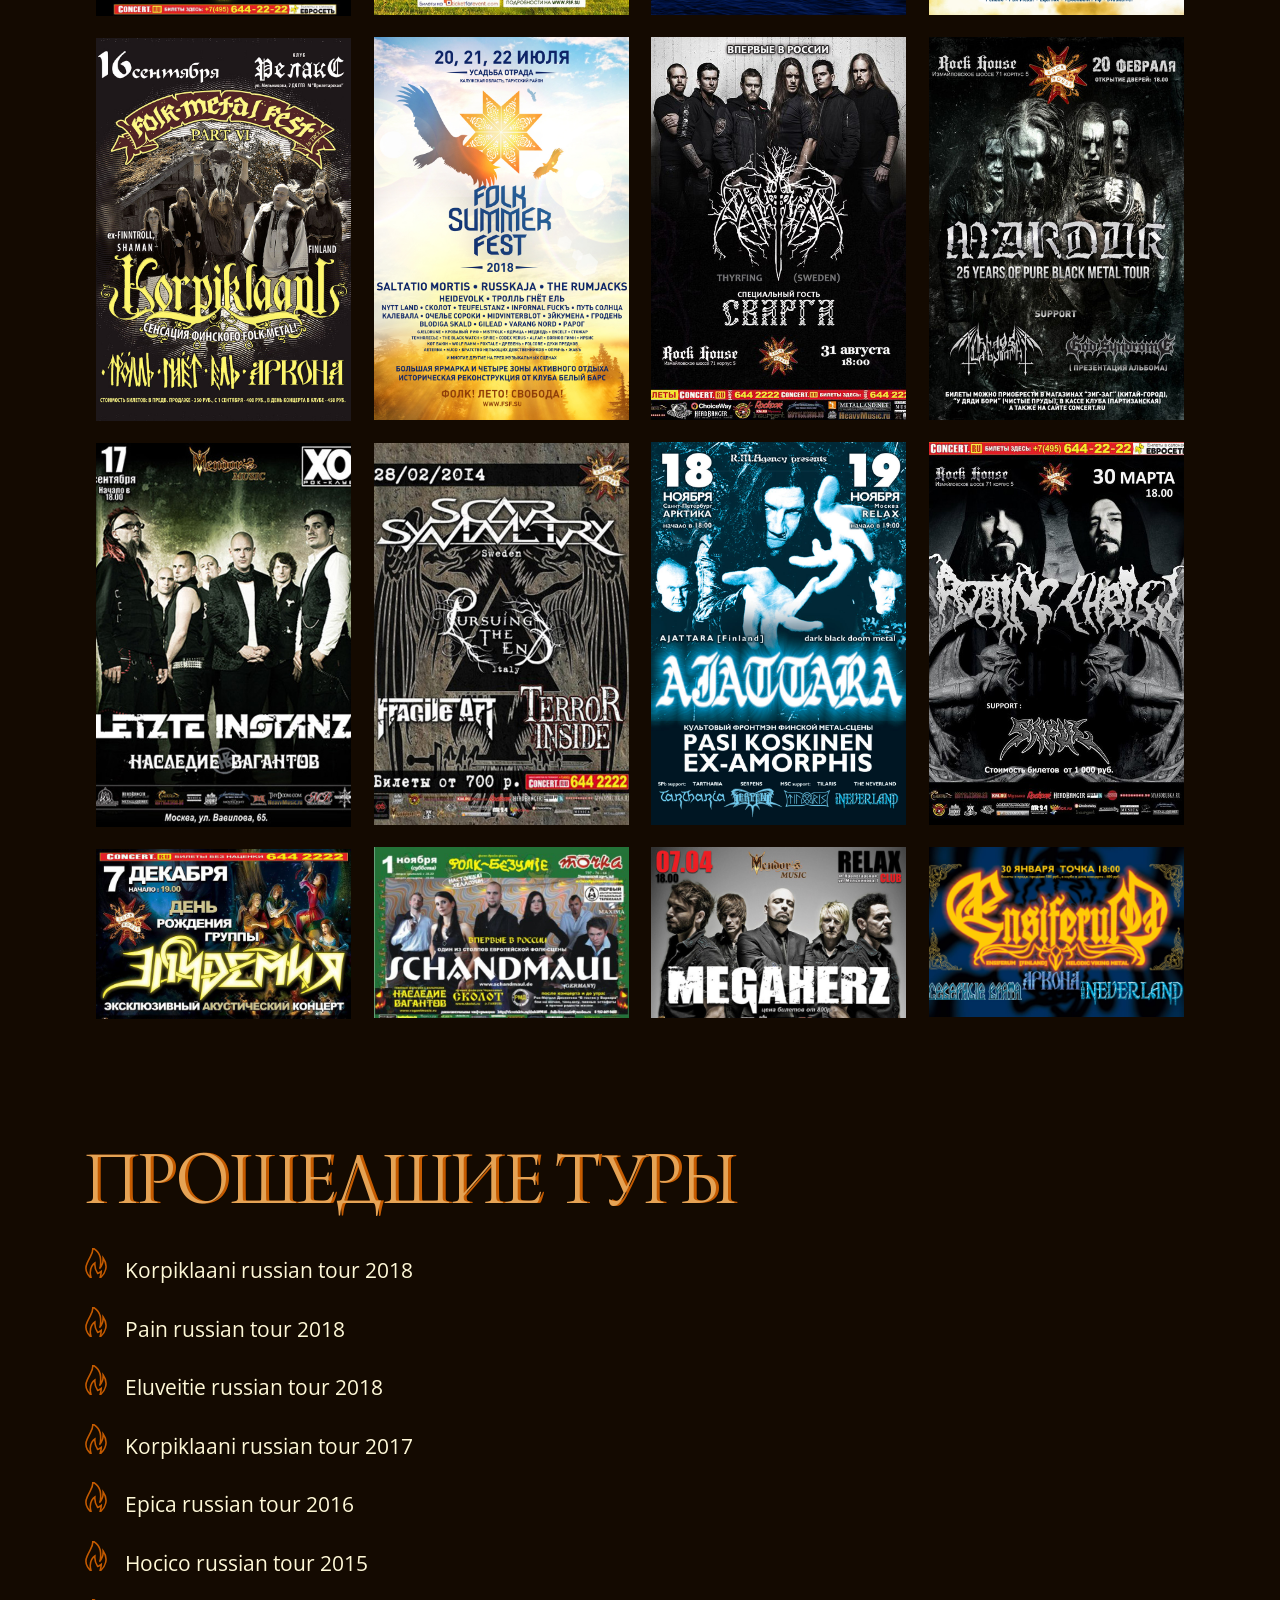
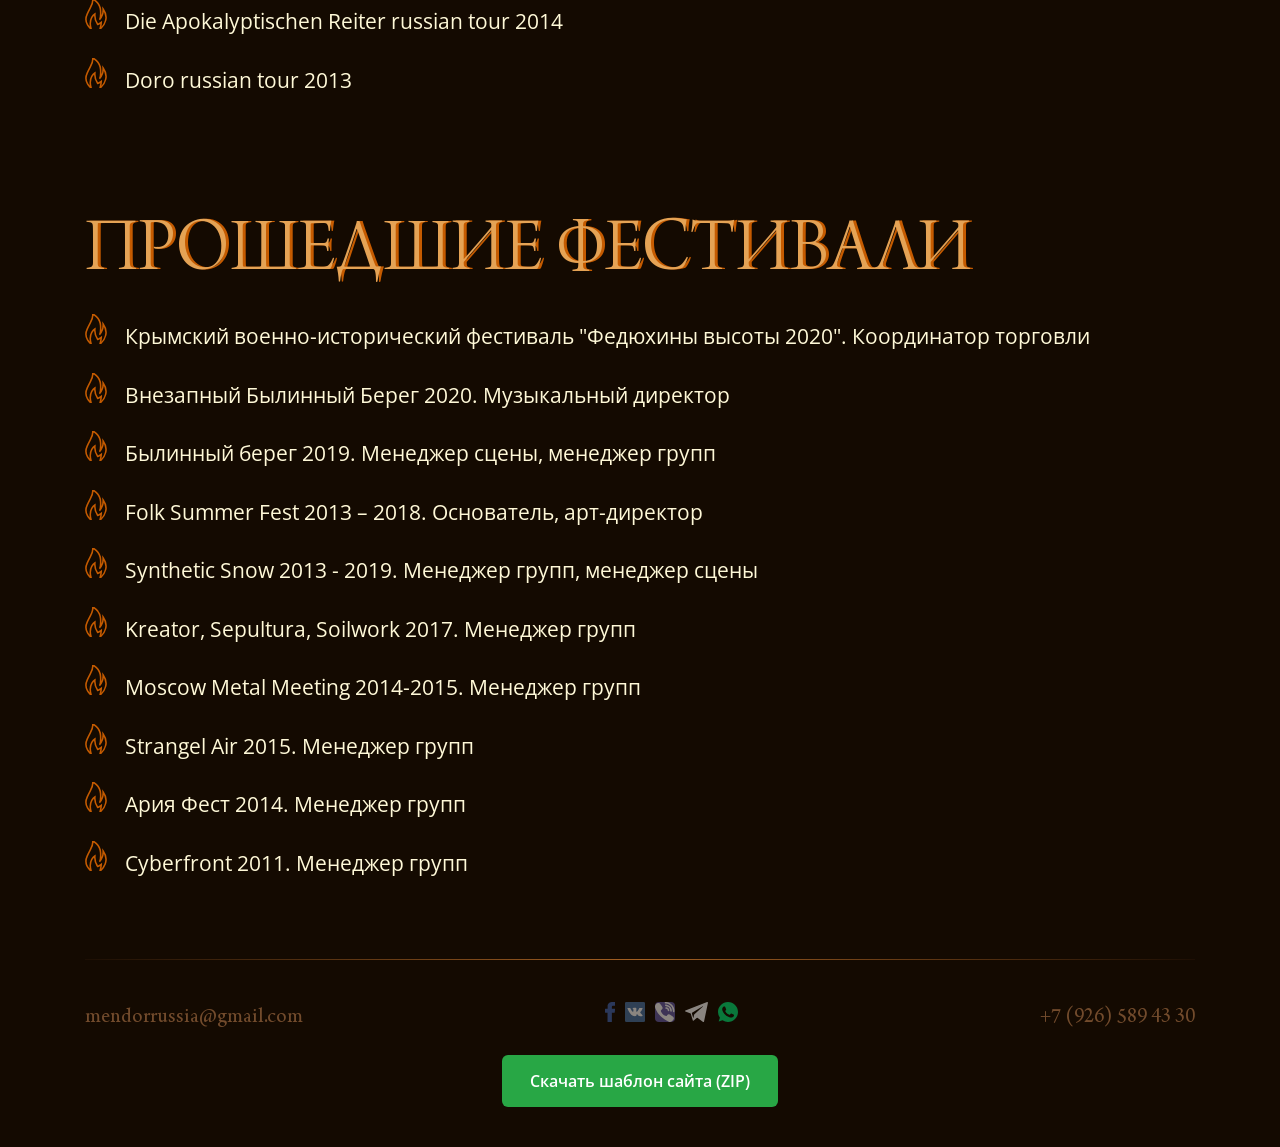
==== commit 1f99f0a5: "Add files via upload" ====
--- a/index.html
+++ b/index.html
@@ -1,2 +1,4 @@
-<!DOCTYPE html><html lang=ru-ru dir=ltr><head><meta name=viewport content="width=device-width, initial-scale=1, shrink-to-fit=no"><meta charset=utf-8 /><base href="" /><meta name=author content="Super User"/><title>Mendor's music - Главная ru</title><link href="ru/index.html" rel=alternate hreflang=ru-RU /><link href="en/index.html" rel=alternate hreflang=en-GB /><link href="templates/protostar/favicon.ico" rel="shortcut icon" type=image/vnd.microsoft.icon /><link rel=stylesheet href="media/plg_jchoptimize/cache/css/b8efd896f1968d6638e74bd6137429da.css" /><link href="https://fonts.googleapis.com/css?family=Open+Sans:300,300i,400,400i,600,600i,700,700i,800,800i&amp;subset=cyrillic" rel=stylesheet /><link rel=stylesheet href="media/plg_jchoptimize/cache/css/2dfc88b751dab43ae853da77364c8acc.css" /><link href="ru/index.html" rel=alternate hreflang=x-default /> <script src="media/plg_jchoptimize/cache/js/44c70c5e2f3dccc134d781b8162c401e.js"></script> <script>jQuery(window).on('load',function(){new JCaption('img.caption');});</script> </head><body><div class=container><div class=fireback></div><div class=smoke></div><header class=header><div class="d-flex justify-content-center"> <a class=logo href="ru/index.html"> <img src="images/mendor.png" alt="Mendor&#039;s music"/> </a> </div><div class=lang-switch><div class=lang-switch__container> <a class="lang_ru active" href="ru/index.html"> </a> </div><div class=lang-switch__container> <a class=lang_en href="en/index.html"> </a> </div></div><nav class=header__nav><ul class="nav menu mod-list"> <li class=item-102><a href="#about">Обо мне</a></li><li class=item-103><a href="#shows">Концерты</a></li><li class=item-104><a href="#tours">Туры</a></li><li class=item-105><a href="#festivals">Фестивали</a></li><li class=item-118><a href="#contacts">Контакты</a></li></ul></nav> </header> <main class=content><div id=system-message-container> </div><meta itemprop=inLanguage content=ru-RU /><section class="content__section author" id=about><div class=author__photo> <img class=img-fluid src="images/mengor.JPG"> </div><div class=author__text><p>Всем привет!</p><p>Меня зовут Станислав «Mendor» Дроздов. С 2003 года я плотно работаю в музыкальном менеджменте, как организатор концертов, тур-менеджер иностранных артистов, менеджер групп и сцены на крупных фестивалях. Имею опыт работы с крупными отечественными и западными артистами. Уверенно общаюсь на английском языке.</p><p>С 2012 года несколько лет работал арт-директором московского клуба Rock House, сделав его одним из ведущих рок клубов Москвы.</p><p>В 2013 году основал первый российский Folk Metal фестиваль FOLK SUMMER FEST, арт-директором которого являлся с 2013 по 2018 год.</p><p>Также активно сотрудничаю с концертными агентствами JC SOUND, ALIVE CONCERTS, RUSSIAN SYNTH COMMUNITY, KULTPRODUKT в качестве тур-менеджера, менеджера сцены/групп.</p><p>Среди групп, с которыми я работал GUANO APES, DORO, UDO, PAIN, ELUVEITIE, KORPIKLAANI, EPICA, SEPULTURA, МЕЛЬНИЦА, АРКОНА, ЭПИДЕМИЯ, КАЛИНОВ МОСТ, НЕЙРОМОНАХ ФЕОФАН, MEGAHERZ, AMORPHIS, FINNTROLL, MARDUK, ROTTING CHRIST, CORVUS CORAX, TANZWUT, HOCICO, SUICIDE COMMANDO, SCHANDMAUL, ZDOB SI ZDUB, INCUBUS SUCCUBUS и многие другие.</p><p>В данный момент открыт для сотрудничества с фестивалями, концертными агентствами и отдельными коллективами в качестве тур-менеджера, менеджера сцены/групп.</p></div></section></main><section class="content__section shows" id=shows><h2 class="display-2 ">Прошедшие концерты</h2><div class="shows__images grid"><div class=grid-sizer></div><div class=grid-item><a href="images/EQRyKzxeE1H.jpg" class=shows__image data-sub-html=.shows__image-name><img src="images/EQRyKzxeE1H.jpg" /><div class=shows__image-name><span>Folk Summer Fest 2014</span></div></a></div><div class=grid-item><a href="images/wx1080.jpg" class=shows__image data-sub-html=.shows__image-name><img src="images/wx1080.jpg" /><div class=shows__image-name><span>Folk Summer Fest 2015</span></div></a></div><div class=grid-item><a href="images/Folk2016_80x120_P_1.jpg" class=shows__image data-sub-html=.shows__image-name><img src="images/Folk2016_80x120_P_1.jpg" /><div class=shows__image-name><span>Folk Summer Fest 2016</span></div></a></div><div class=grid-item><a href="images/shows/Folk2017_A3_Group.jpg" class=shows__image data-sub-html=.shows__image-name><img src="images/shows/Folk2017_A3_Group.jpg" /><div class=shows__image-name><span>Folk Summer Fest 2017</span></div></a></div><div class=grid-item><a href="images/shows/Folk2018_A3All.jpg" class=shows__image data-sub-html=.shows__image-name><img src="images/shows/Folk2018_A3All.jpg" /><div class=shows__image-name><span>Folk Summer Fest 2018</span></div></a></div><div class=grid-item><a href="images/shows/2013-08-31-6966.jpg" class=shows__image data-sub-html=.shows__image-name><img src="images/shows/2013-08-31-6966.jpg" /><div class=shows__image-name><span>Thyrfing 2013</span></div></a></div><div class=grid-item><a href="images/shows/2016-02-20-8264.jpg" class=shows__image data-sub-html=.shows__image-name><img src="images/shows/2016-02-20-8264.jpg" /><div class=shows__image-name><span>Marduk 2016</span></div></a></div><div class=grid-item><a href="images/shows/A3_KORPI_mcs.jpg" class=shows__image data-sub-html=.shows__image-name><img src="images/shows/A3_KORPI_mcs.jpg" /><div class=shows__image-name><span>Korpiklaani 2006</span></div></a></div><div class=grid-item><a href="images/shows/ajattara_mag.jpg" class=shows__image data-sub-html=.shows__image-name><img src="images/shows/ajattara_mag.jpg" /><div class=shows__image-name><span>Ajattara 2005</span></div></a></div><div class=grid-item><a href="images/shows/2014-03-30-7278.jpg" class=shows__image data-sub-html=.shows__image-name><img src="images/shows/2014-03-30-7278.jpg" /><div class=shows__image-name><span>Rotting Christ 2014</span></div></a></div><div class=grid-item><a href="images/shows/2014-02-28-7122.jpg" class=shows__image data-sub-html=.shows__image-name><img src="images/shows/2014-02-28-7122.jpg" /><div class=shows__image-name><span>Scar Symmetry 2014</span></div></a></div><div class=grid-item><a href="images/shows/2011-09-17-5670.jpg" class=shows__image data-sub-html=.shows__image-name><img src="images/shows/2011-09-17-5670.jpg" /><div class=shows__image-name><span>Letzte Instanz 2011</span></div></a></div><div class=grid-item><a href="images/shows/ensi_MSCflyer01.jpg" class=shows__image data-sub-html=.shows__image-name><img src="images/shows/ensi_MSCflyer01.jpg" /><div class=shows__image-name><span>Enciferum 2005</span></div></a></div><div class=grid-item><a href="images/shows/2008-11-01-3299.jpg" class=shows__image data-sub-html=.shows__image-name><img src="images/shows/2008-11-01-3299.jpg" /><div class=shows__image-name><span>Schandmaul 2008</span></div></a></div><div class=grid-item><a href="images/shows/2012-04-05-5999.jpg" class=shows__image data-sub-html=.shows__image-name><img src="images/shows/2012-04-05-5999.jpg" /><div class=shows__image-name><span>Megaherz 2012</span></div></a></div><div class=grid-item><a href="images/shows/2012-12-07-6520.jpg" class=shows__image data-sub-html=.shows__image-name><img src="images/shows/2012-12-07-6520.jpg" /><div class=shows__image-name><span>Эпидемия 2012</span></div></a></div></div></section><section class="content__section festivals" id=tours><h2 class="display-2 ">Прошедшие туры</h2><div class=events><ul class=events-list> <li>Korpiklaani russian tour 2018</li> <li>Pain russian tour 2018</li> <li>Eluveitie russian tour 2018</li> <li>Korpiklaani russian tour 2017</li> <li>Epica russian tour 2016</li> <li>Hocico russian tour 2015</li> <li>Die Apokalyptischen Reiter russian tour 2014</li> <li>Doro russian tour 2013</li> </ul> </div> </section><section class="content__section festivals" id=festivals><h2 class="display-2 ">Прошедшие фестивали</h2><div class=events><ul class=events-list> <li>Крымский военно-исторический фестиваль "Федюхины высоты 2020". Координатор торговли</li> <li>Внезапный Былинный Берег 2020. Музыкальный директор</li> <li>Былинный берег 2019. Менеджер сцены, менеджер групп</li> <li><span>Folk Summer Fest 2013 – 2018. Основатель, арт-директор</span></li> <li>Synthetic Snow 2013 - 2019. Менеджер групп, менеджер сцены</li> <li>Kreator, Sepultura, Soilwork 2017. Менеджер групп</li> <li>Moscow Metal Meeting 2014-2015. Менеджер групп</li> <li>Strangel Air 2015. Менеджер групп</li> <li>Ария Фест 2014. Менеджер групп</li> <li>Cyberfront 2011. Менеджер групп</li> </ul> </div> </section><footer class=footer id=contacts><div class="footer-row d-flex justify-content-between"><div class="footer-col "> <a class=footer__contacts href=mailto:mendorrussia@gmail.com>mendorrussia@gmail.com</a> </div><div class=footer-col><div class=social> <a class=fb target=_blank href=https://www.facebook.com/viedmin> <svg xmlns=http://www.w3.org/2000/svg viewBox="0 0 156.595 310"> <path class=svg-path d=M81.703,165.106h33.981V305a4.99926,4.99926,0,0,0,5,5H178.3a4.99927,4.99927,0,0,0,5-5V165.765h39.064a5.00072,5.00072,0,0,0,4.967-4.429l5.933-51.502a4.99889,4.99889,0,0,0-4.966-5.572H183.302V71.978c0-9.732,5.24-14.667,15.576-14.667h29.42a4.9999,4.9999,0,0,0,5-5V5.037a4.99926,4.99926,0,0,0-5-5H187.753C187.467.023,186.832,0,185.896,0c-7.035,0-31.488,1.381-50.804,19.151-21.402,19.692-18.427,43.27-17.716,47.358v37.752H81.703a4.99926,4.99926,0,0,0-5,5v50.844A5.00011,5.00011,0,0,0,81.703,165.106Z transform=translate(-76.703) /> </svg> </a> <a class=vk target=_blank href=https://vk.com/mendor> <svg xmlns=http://www.w3.org/2000/svg viewBox="0 0 14.171 14.171"> <path class=svg-path d=M13.268,0H.905A.90455.90455,0,0,0,0,.904V13.267a.90455.90455,0,0,0,.905.904H13.267a.90434.90434,0,0,0,.904-.904V.904A.90221.90221,0,0,0,13.268,0ZM11.755,8.635c.259.264.821.707.719,1.158-.094.414-.712.263-1.312.287a1.98662,1.98662,0,0,1-1.503-.287,4.566,4.566,0,0,1-.494-.551c-.169-.188-.382-.525-.672-.512-.521.026-.358.752-.543,1.247-2.896.456-4.059-1.333-5.085-3.069A26.30256,26.30256,0,0,1,1.65,4.261l2.048-.007s.657,1.195.831,1.503a7.4909,7.4909,0,0,0,.479.704c.141.194.364.574.608.543.397-.051.469-1.591.223-2.107-.098-.209-.333-.282-.576-.353.082-.518,2.297-.626,2.655-.224.52.584-.36,2.21.352,2.684,1-.524,1.854-2.718,1.854-2.718l2.398.015a7.68414,7.68414,0,0,1-.768,1.712c-.229.308-.989.994-.959,1.503C10.819,7.919,11.437,8.311,11.755,8.635Z /> </svg> </a> <a class=viber href="viber://add?number=%2B79265894330"> <svg xmlns=http://www.w3.org/2000/svg viewBox="0 0 313.5621 322.00101"> <g> <path class=svg-path d=M275.445,135.123c.387-45.398-38.279-87.016-86.192-92.771-.953-.113-1.991-.285-3.09-.467a44.80354,44.80354,0,0,0-7.3-.797c-9.82,0-12.445,6.898-13.136,11.012-.672,4-.031,7.359,1.902,9.988,3.252,4.422,8.974,5.207,13.57,5.836,1.347.186,2.618.359,3.682.598,43.048,9.619,57.543,24.742,64.627,67.424.173,1.043.251,2.328.334,3.691.309,5.102.953,15.717,12.365,15.717h.001a20.27008,20.27008,0,0,0,3.034-.244c10.627-1.615,10.294-11.318,10.134-15.98a23.66435,23.66435,0,0,1,.023-3.381A4.54077,4.54077,0,0,0,275.445,135.123Z transform=translate(-4.21887) /> <path class=svg-path d=M176.077,25.688c1.275.092,2.482.18,3.487.334,70.689,10.871,103.198,44.363,112.207,115.605a41.63522,41.63522,0,0,1,.202,4.252c.09,5.566.275,17.145,12.71,17.385l.386.004c3.9,0,7.002-1.176,9.221-3.498,3.871-4.049,3.601-10.064,3.383-14.898-.053-1.186-.104-2.303-.091-3.281C318.481,68.729,255.411,2.658,182.614.201a5.04608,5.04608,0,0,0-.881.047,6.08907,6.08907,0,0,1-.862.047c-.726,0-1.619-.063-2.566-.127C177.16.09,175.862,0,174.546,0c-11.593,0-13.797,8.24-14.079,13.152C159.817,24.504,170.799,25.303,176.077,25.688Z transform=translate(-4.21887) /> <path class=svg-path d=M288.36,233.703c-1.503-1.148-3.057-2.336-4.512-3.508-7.718-6.211-15.929-11.936-23.87-17.473q-2.472-1.722-4.938-3.449c-10.172-7.145-19.317-10.617-27.957-10.617-11.637,0-21.783,6.43-30.157,19.109-3.71,5.621-8.211,8.354-13.758,8.354a27.318,27.318,0,0,1-11.076-2.783c-32.833-14.889-56.278-37.717-69.685-67.85-6.481-14.564-4.38-24.084,7.026-31.832,6.477-4.396,18.533-12.58,17.679-28.252-.967-17.797-40.235-71.346-56.78-77.428a32.23288,32.23288,0,0,0-21.915-.06C29.397,24.308,15.748,35.537,8.942,50.385c-6.577,14.347-6.28,31.193.859,48.717,20.638,50.666,49.654,94.84,86.245,131.293,35.816,35.684,79.837,64.914,130.839,86.875a72.453,72.453,0,0,0,12.94,3.844c1.2.27,2.236.5,2.991.707a5.02372,5.02372,0,0,0,1.272.178l.403.002h.002c23.988,0,52.791-21.92,61.637-46.91C313.88,253.209,299.73,242.393,288.36,233.703Z transform=translate(-4.21887) /> <path class=svg-path d=M186.687,83.564c-4.107.104-12.654.316-15.653,9.021-1.403,4.068-1.235,7.6.5,10.498,2.546,4.252,7.424,5.555,11.861,6.27,16.091,2.582,24.355,11.48,26.008,28,.768,7.703,5.955,13.082,12.615,13.082h.001a12.41916,12.41916,0,0,0,1.496-.09c8.01-.953,11.893-6.838,11.542-17.49.128-11.117-5.69-23.738-15.585-33.791C209.543,88.98,197.574,83.301,186.687,83.564Z transform=translate(-4.21887) /> </g> </svg> </a> <a class=tg href="tg://resolve?domain=Mendorrussia"> <svg xmlns=http://www.w3.org/2000/svg viewBox="0 0 299.9996 261.20001"> <path class=svg-path d=M5.299,144.645l69.126,25.8,26.756,86.047a8.13729,8.13729,0,0,0,12.924,3.891l38.532-31.412a11.49557,11.49557,0,0,1,14.013-.391l69.498,50.457a8.14549,8.14549,0,0,0,12.764-4.926L299.823,29.22a8.14909,8.14909,0,0,0-10.91-9.259L5.218,129.402A8.15269,8.15269,0,0,0,5.299,144.645Zm91.57,12.066L231.967,73.504a2.354,2.354,0,0,1,2.841,3.726L123.313,180.87a23.11232,23.11232,0,0,0-7.163,13.829l-3.798,28.146a3.49166,3.49166,0,0,1-6.819.494L90.926,172.014A13.60253,13.60253,0,0,1,96.869,156.711Z transform="translate(-0.00012 -19.40054)"/> </svg> </a> <a class=wa target=_blank href="https://api.whatsapp.com/send?phone=79265894330"> <svg xmlns=http://www.w3.org/2000/svg viewBox="0 0 512 512"> <path class=svg-path d=M256.064,0h-.128C114.784,0,0,114.816,0,256A254.10148,254.10148,0,0,0,48.736,406.048L16.832,501.152l98.4-31.456A253.78559,253.78559,0,0,0,256.064,512C397.216,512,512,397.152,512,256S397.216,0,256.064,0Zm148.96,361.504c-6.176,17.44-30.688,31.904-50.24,36.128-13.376,2.848-30.848,5.12-89.664-19.264C189.888,347.2,141.44,270.752,137.664,265.792c-3.616-4.96-30.4-40.48-30.4-77.216s18.656-54.624,26.176-62.304c6.176-6.304,16.384-9.184,26.176-9.184,3.168,0,6.016.16,8.576.288,7.52.32,11.296.768,16.256,12.64,6.176,14.88,21.216,51.616,23.008,55.392,1.824,3.776,3.648,8.896,1.088,13.856-2.4,5.12-4.512,7.392-8.288,11.744s-7.36,7.68-11.136,12.352c-3.456,4.064-7.36,8.416-3.008,15.936,4.352,7.36,19.392,31.904,41.536,51.616,28.576,25.44,51.744,33.568,60.032,37.024,6.176,2.56,13.536,1.952,18.048-2.848,5.728-6.176,12.8-16.416,20-26.496,5.12-7.232,11.584-8.128,18.368-5.568,6.912,2.4,43.488,20.48,51.008,24.224,7.52,3.776,12.48,5.568,14.304,8.736C411.2,329.152,411.2,344.032,405.024,361.504Z /> </svg> </a> </div></div><div class=footer-col> <a class=footer__contacts href="tel:
-						+79265894330">+7 (926) 589 43 30</a> </div></div></footer> <a href=javascript:void(0) class=scroll-top> <svg xmlns=http://www.w3.org/2000/svg viewBox="0 0 512.59598 270.25289"> <path class=fill d=M27.742,265.38088l228.48-226.624,228.64,226.776a16.34031,16.34031,0,0,0,22.976,0,16.02642,16.02642,0,0,0,0-22.792l-239.84-237.88a18.19764,18.19764,0,0,0-6.056-3.8,16.41528,16.41528,0,0,0-17.328,3.648L4.758,242.58885a16.02642,16.02642,0,0,0,0,22.792A16.35991,16.35991,0,0,0,27.742,265.38088Z></path> </svg> </a> </body></html>+<!DOCTYPE html><html lang=ru-ru dir=ltr><head><meta name=viewport content="width=device-width, initial-scale=1, shrink-to-fit=no"><meta charset=utf-8 /><meta name=author content="Super User"/><title>Mendor's music - Главная ru</title><link href="ru/index.html" rel=alternate hreflang=ru-RU /><link href="en/index.html" rel=alternate hreflang=en-GB /><link href="templates/protostar/favicon.ico" rel="shortcut icon" type=image/vnd.microsoft.icon /><link rel=stylesheet href="media/plg_jchoptimize/cache/css/b8efd896f1968d6638e74bd6137429da.css" /><link href="https://fonts.googleapis.com/css?family=Open+Sans:300,300i,400,400i,600,600i,700,700i,800,800i&amp;subset=cyrillic" rel=stylesheet /><link rel=stylesheet href="media/plg_jchoptimize/cache/css/2dfc88b751dab43ae853da77364c8acc.css" /><link href="ru/index.html" rel=alternate hreflang=x-default /> <script src="media/plg_jchoptimize/cache/js/44c70c5e2f3dccc134d781b8162c401e.js"></script> </head><body><div class=container><div class=fireback></div><div class=smoke></div><header class=header><div class="d-flex justify-content-center"> <a class=logo href="ru/index.html"> <img src="images/mendor.png" alt="Mendor&#039;s music"/> </a> </div><div class=lang-switch><div class=lang-switch__container> <a class="lang_ru active" href="ru/index.html"> </a> </div><div class=lang-switch__container> <a class=lang_en href="en/index.html"> </a> </div></div><nav class=header__nav><ul class="nav menu mod-list"> <li class=item-102><a href="#about">Обо мне</a></li><li class=item-103><a href="#shows">Концерты</a></li><li class=item-104><a href="#tours">Туры</a></li><li class=item-105><a href="#festivals">Фестивали</a></li><li class=item-118><a href="#contacts">Контакты</a></li></ul></nav> </header> <main class=content><div id=system-message-container> </div><meta itemprop=inLanguage content=ru-RU /><section class="content__section author" id=about><div class=author__photo> <img class=img-fluid src="images/mengor.JPG"> </div><div class=author__text><p>Всем привет!</p><p>Меня зовут Станислав «Mendor» Дроздов. С 2003 года я плотно работаю в музыкальном менеджменте, как организатор концертов, тур-менеджер иностранных артистов, менеджер групп и сцены на крупных фестивалях. Имею опыт работы с крупными отечественными и западными артистами. Уверенно общаюсь на английском языке.</p><p>С 2012 года несколько лет работал арт-директором московского клуба Rock House, сделав его одним из ведущих рок клубов Москвы.</p><p>В 2013 году основал первый российский Folk Metal фестиваль FOLK SUMMER FEST, арт-директором которого являлся с 2013 по 2018 год.</p><p>Также активно сотрудничаю с концертными агентствами JC SOUND, ALIVE CONCERTS, RUSSIAN SYNTH COMMUNITY, KULTPRODUKT в качестве тур-менеджера, менеджера сцены/групп.</p><p>Среди групп, с которыми я работал GUANO APES, DORO, UDO, PAIN, ELUVEITIE, KORPIKLAANI, EPICA, SEPULTURA, МЕЛЬНИЦА, АРКОНА, ЭПИДЕМИЯ, КАЛИНОВ МОСТ, НЕЙРОМОНАХ ФЕОФАН, MEGAHERZ, AMORPHIS, FINNTROLL, MARDUK, ROTTING CHRIST, CORVUS CORAX, TANZWUT, HOCICO, SUICIDE COMMANDO, SCHANDMAUL, ZDOB SI ZDUB, INCUBUS SUCCUBUS и многие другие.</p><p>В данный момент открыт для сотрудничества с фестивалями, концертными агентствами и отдельными коллективами в качестве тур-менеджера, менеджера сцены/групп.</p></div></section></main><section class="content__section shows" id=shows><h2 class="display-2 ">Прошедшие концерты</h2><div class="shows__images grid"><div class=grid-sizer></div><div class=grid-item><a href="images/EQRyKzxeE1H.jpg" class=shows__image data-sub-html=.shows__image-name><img src="images/EQRyKzxeE1H.jpg" /><div class=shows__image-name><span>Folk Summer Fest 2014</span></div></a></div><div class=grid-item><a href="images/wx1080.jpg" class=shows__image data-sub-html=.shows__image-name><img src="images/wx1080.jpg" /><div class=shows__image-name><span>Folk Summer Fest 2015</span></div></a></div><div class=grid-item><a href="images/Folk2016_80x120_P_1.jpg" class=shows__image data-sub-html=.shows__image-name><img src="images/Folk2016_80x120_P_1.jpg" /><div class=shows__image-name><span>Folk Summer Fest 2016</span></div></a></div><div class=grid-item><a href="images/shows/Folk2017_A3_Group.jpg" class=shows__image data-sub-html=.shows__image-name><img src="images/shows/Folk2017_A3_Group.jpg" /><div class=shows__image-name><span>Folk Summer Fest 2017</span></div></a></div><div class=grid-item><a href="images/shows/Folk2018_A3All.jpg" class=shows__image data-sub-html=.shows__image-name><img src="images/shows/Folk2018_A3All.jpg" /><div class=shows__image-name><span>Folk Summer Fest 2018</span></div></a></div><div class=grid-item><a href="images/shows/2013-08-31-6966.jpg" class=shows__image data-sub-html=.shows__image-name><img src="images/shows/2013-08-31-6966.jpg" /><div class=shows__image-name><span>Thyrfing 2013</span></div></a></div><div class=grid-item><a href="images/shows/2016-02-20-8264.jpg" class=shows__image data-sub-html=.shows__image-name><img src="images/shows/2016-02-20-8264.jpg" /><div class=shows__image-name><span>Marduk 2016</span></div></a></div><div class=grid-item><a href="images/shows/A3_KORPI_mcs.jpg" class=shows__image data-sub-html=.shows__image-name><img src="images/shows/A3_KORPI_mcs.jpg" /><div class=shows__image-name><span>Korpiklaani 2006</span></div></a></div><div class=grid-item><a href="images/shows/ajattara_mag.jpg" class=shows__image data-sub-html=.shows__image-name><img src="images/shows/ajattara_mag.jpg" /><div class=shows__image-name><span>Ajattara 2005</span></div></a></div><div class=grid-item><a href="images/shows/2014-03-30-7278.jpg" class=shows__image data-sub-html=.shows__image-name><img src="images/shows/2014-03-30-7278.jpg" /><div class=shows__image-name><span>Rotting Christ 2014</span></div></a></div><div class=grid-item><a href="images/shows/2014-02-28-7122.jpg" class=shows__image data-sub-html=.shows__image-name><img src="images/shows/2014-02-28-7122.jpg" /><div class=shows__image-name><span>Scar Symmetry 2014</span></div></a></div><div class=grid-item><a href="images/shows/2011-09-17-5670.jpg" class=shows__image data-sub-html=.shows__image-name><img src="images/shows/2011-09-17-5670.jpg" /><div class=shows__image-name><span>Letzte Instanz 2011</span></div></a></div><div class=grid-item><a href="images/shows/ensi_MSCflyer01.jpg" class=shows__image data-sub-html=.shows__image-name><img src="images/shows/ensi_MSCflyer01.jpg" /><div class=shows__image-name><span>Enciferum 2005</span></div></a></div><div class=grid-item><a href="images/shows/2008-11-01-3299.jpg" class=shows__image data-sub-html=.shows__image-name><img src="images/shows/2008-11-01-3299.jpg" /><div class=shows__image-name><span>Schandmaul 2008</span></div></a></div><div class=grid-item><a href="images/shows/2012-04-05-5999.jpg" class=shows__image data-sub-html=.shows__image-name><img src="images/shows/2012-04-05-5999.jpg" /><div class=shows__image-name><span>Megaherz 2012</span></div></a></div><div class=grid-item><a href="images/shows/2012-12-07-6520.jpg" class=shows__image data-sub-html=.shows__image-name><img src="images/shows/2012-12-07-6520.jpg" /><div class=shows__image-name><span>Эпидемия 2012</span></div></a></div></div></section><section class="content__section festivals" id=tours><h2 class="display-2 ">Прошедшие туры</h2><div class=events><ul class=events-list> <li>Korpiklaani russian tour 2018</li> <li>Pain russian tour 2018</li> <li>Eluveitie russian tour 2018</li> <li>Korpiklaani russian tour 2017</li> <li>Epica russian tour 2016</li> <li>Hocico russian tour 2015</li> <li>Die Apokalyptischen Reiter russian tour 2014</li> <li>Doro russian tour 2013</li> </ul> </div> </section><section class="content__section festivals" id=festivals><h2 class="display-2 ">Прошедшие фестивали</h2><div class=events><ul class=events-list> <li>Крымский военно-исторический фестиваль "Федюхины высоты 2020". Координатор торговли</li> <li>Внезапный Былинный Берег 2020. Музыкальный директор</li> <li>Былинный берег 2019. Менеджер сцены, менеджер групп</li> <li><span>Folk Summer Fest 2013 – 2018. Основатель, арт-директор</span></li> <li>Synthetic Snow 2013 - 2019. Менеджер групп, менеджер сцены</li> <li>Kreator, Sepultura, Soilwork 2017. Менеджер групп</li> <li>Moscow Metal Meeting 2014-2015. Менеджер групп</li> <li>Strangel Air 2015. Менеджер групп</li> <li>Ария Фест 2014. Менеджер групп</li> <li>Cyberfront 2011. Менеджер групп</li> </ul> </div> </section><footer class=footer id=contacts><div class="footer-row d-flex justify-content-between"><div class="footer-col "> <a class=footer__contacts href=mailto:mendorrussia@gmail.com>mendorrussia@gmail.com</a> </div><div class=footer-col><div class=social> <a class=fb target=_blank href=https://www.facebook.com/viedmin> <svg xmlns=http://www.w3.org/2000/svg viewBox="0 0 156.595 310"> <path class=svg-path d=M81.703,165.106h33.981V305a4.99926,4.99926,0,0,0,5,5H178.3a4.99927,4.99927,0,0,0,5-5V165.765h39.064a5.00072,5.00072,0,0,0,4.967-4.429l5.933-51.502a4.99889,4.99889,0,0,0-4.966-5.572H183.302V71.978c0-9.732,5.24-14.667,15.576-14.667h29.42a4.9999,4.9999,0,0,0,5-5V5.037a4.99926,4.99926,0,0,0-5-5H187.753C187.467.023,186.832,0,185.896,0c-7.035,0-31.488,1.381-50.804,19.151-21.402,19.692-18.427,43.27-17.716,47.358v37.752H81.703a4.99926,4.99926,0,0,0-5,5v50.844A5.00011,5.00011,0,0,0,81.703,165.106Z transform=translate(-76.703) /> </svg> </a> <a class=vk target=_blank href=https://vk.com/mendor> <svg xmlns=http://www.w3.org/2000/svg viewBox="0 0 14.171 14.171"> <path class=svg-path d=M13.268,0H.905A.90455.90455,0,0,0,0,.904V13.267a.90455.90455,0,0,0,.905.904H13.267a.90434.90434,0,0,0,.904-.904V.904A.90221.90221,0,0,0,13.268,0ZM11.755,8.635c.259.264.821.707.719,1.158-.094.414-.712.263-1.312.287a1.98662,1.98662,0,0,1-1.503-.287,4.566,4.566,0,0,1-.494-.551c-.169-.188-.382-.525-.672-.512-.521.026-.358.752-.543,1.247-2.896.456-4.059-1.333-5.085-3.069A26.30256,26.30256,0,0,1,1.65,4.261l2.048-.007s.657,1.195.831,1.503a7.4909,7.4909,0,0,0,.479.704c.141.194.364.574.608.543.397-.051.469-1.591.223-2.107-.098-.209-.333-.282-.576-.353.082-.518,2.297-.626,2.655-.224.52.584-.36,2.21.352,2.684,1-.524,1.854-2.718,1.854-2.718l2.398.015a7.68414,7.68414,0,0,1-.768,1.712c-.229.308-.989.994-.959,1.503C10.819,7.919,11.437,8.311,11.755,8.635Z /> </svg> </a> <a class=viber href="viber://add?number=%2B79265894330"> <svg xmlns=http://www.w3.org/2000/svg viewBox="0 0 313.5621 322.00101"> <g> <path class=svg-path d=M275.445,135.123c.387-45.398-38.279-87.016-86.192-92.771-.953-.113-1.991-.285-3.09-.467a44.80354,44.80354,0,0,0-7.3-.797c-9.82,0-12.445,6.898-13.136,11.012-.672,4-.031,7.359,1.902,9.988,3.252,4.422,8.974,5.207,13.57,5.836,1.347.186,2.618.359,3.682.598,43.048,9.619,57.543,24.742,64.627,67.424.173,1.043.251,2.328.334,3.691.309,5.102.953,15.717,12.365,15.717h.001a20.27008,20.27008,0,0,0,3.034-.244c10.627-1.615,10.294-11.318,10.134-15.98a23.66435,23.66435,0,0,1,.023-3.381A4.54077,4.54077,0,0,0,275.445,135.123Z transform=translate(-4.21887) /> <path class=svg-path d=M176.077,25.688c1.275.092,2.482.18,3.487.334,70.689,10.871,103.198,44.363,112.207,115.605a41.63522,41.63522,0,0,1,.202,4.252c.09,5.566.275,17.145,12.71,17.385l.386.004c3.9,0,7.002-1.176,9.221-3.498,3.871-4.049,3.601-10.064,3.383-14.898-.053-1.186-.104-2.303-.091-3.281C318.481,68.729,255.411,2.658,182.614.201a5.04608,5.04608,0,0,0-.881.047,6.08907,6.08907,0,0,1-.862.047c-.726,0-1.619-.063-2.566-.127C177.16.09,175.862,0,174.546,0c-11.593,0-13.797,8.24-14.079,13.152C159.817,24.504,170.799,25.303,176.077,25.688Z transform=translate(-4.21887) /> <path class=svg-path d=M288.36,233.703c-1.503-1.148-3.057-2.336-4.512-3.508-7.718-6.211-15.929-11.936-23.87-17.473q-2.472-1.722-4.938-3.449c-10.172-7.145-19.317-10.617-27.957-10.617-11.637,0-21.783,6.43-30.157,19.109-3.71,5.621-8.211,8.354-13.758,8.354a27.318,27.318,0,0,1-11.076-2.783c-32.833-14.889-56.278-37.717-69.685-67.85-6.481-14.564-4.38-24.084,7.026-31.832,6.477-4.396,18.533-12.58,17.679-28.252-.967-17.797-40.235-71.346-56.78-77.428a32.23288,32.23288,0,0,0-21.915-.06C29.397,24.308,15.748,35.537,8.942,50.385c-6.577,14.347-6.28,31.193.859,48.717,20.638,50.666,49.654,94.84,86.245,131.293,35.816,35.684,79.837,64.914,130.839,86.875a72.453,72.453,0,0,0,12.94,3.844c1.2.27,2.236.5,2.991.707a5.02372,5.02372,0,0,0,1.272.178l.403.002h.002c23.988,0,52.791-21.92,61.637-46.91C313.88,253.209,299.73,242.393,288.36,233.703Z transform=translate(-4.21887) /> <path class=svg-path d=M186.687,83.564c-4.107.104-12.654.316-15.653,9.021-1.403,4.068-1.235,7.6.5,10.498,2.546,4.252,7.424,5.555,11.861,6.27,16.091,2.582,24.355,11.48,26.008,28,.768,7.703,5.955,13.082,12.615,13.082h.001a12.41916,12.41916,0,0,0,1.496-.09c8.01-.953,11.893-6.838,11.542-17.49.128-11.117-5.69-23.738-15.585-33.791C209.543,88.98,197.574,83.301,186.687,83.564Z transform=translate(-4.21887) /> </g> </svg> </a> <a class=tg href="tg://resolve?domain=Mendorrussia"> <svg xmlns=http://www.w3.org/2000/svg viewBox="0 0 299.9996 261.20001"> <path class=svg-path d=M5.299,144.645l69.126,25.8,26.756,86.047a8.13729,8.13729,0,0,0,12.924,3.891l38.532-31.412a11.49557,11.49557,0,0,1,14.013-.391l69.498,50.457a8.14549,8.14549,0,0,0,12.764-4.926L299.823,29.22a8.14909,8.14909,0,0,0-10.91-9.259L5.218,129.402A8.15269,8.15269,0,0,0,5.299,144.645Zm91.57,12.066L231.967,73.504a2.354,2.354,0,0,1,2.841,3.726L123.313,180.87a23.11232,23.11232,0,0,0-7.163,13.829l-3.798,28.146a3.49166,3.49166,0,0,1-6.819.494L90.926,172.014A13.60253,13.60253,0,0,1,96.869,156.711Z transform="translate(-0.00012 -19.40054)"/> </svg> </a> <a class=wa target=_blank href="https://api.whatsapp.com/send?phone=79265894330"> <svg xmlns=http://www.w3.org/2000/svg viewBox="0 0 512 512"> <path class=svg-path d=M256.064,0h-.128C114.784,0,0,114.816,0,256A254.10148,254.10148,0,0,0,48.736,406.048L16.832,501.152l98.4-31.456A253.78559,253.78559,0,0,0,256.064,512C397.216,512,512,397.152,512,256S397.216,0,256.064,0Zm148.96,361.504c-6.176,17.44-30.688,31.904-50.24,36.128-13.376,2.848-30.848,5.12-89.664-19.264C189.888,347.2,141.44,270.752,137.664,265.792c-3.616-4.96-30.4-40.48-30.4-77.216s18.656-54.624,26.176-62.304c6.176-6.304,16.384-9.184,26.176-9.184,3.168,0,6.016.16,8.576.288,7.52.32,11.296.768,16.256,12.64,6.176,14.88,21.216,51.616,23.008,55.392,1.824,3.776,3.648,8.896,1.088,13.856-2.4,5.12-4.512,7.392-8.288,11.744s-7.36,7.68-11.136,12.352c-3.456,4.064-7.36,8.416-3.008,15.936,4.352,7.36,19.392,31.904,41.536,51.616,28.576,25.44,51.744,33.568,60.032,37.024,6.176,2.56,13.536,1.952,18.048-2.848,5.728-6.176,12.8-16.416,20-26.496,5.12-7.232,11.584-8.128,18.368-5.568,6.912,2.4,43.488,20.48,51.008,24.224,7.52,3.776,12.48,5.568,14.304,8.736C411.2,329.152,411.2,344.032,405.024,361.504Z /> </svg> </a> </div></div><div class=footer-col> <a class=footer__contacts href="tel:+79265894330">+7 (926) 589 43 30</a> </div></div><div class="footer-col" style="width:100%;text-align:center;margin-top:20px;">
+<a href="template.zip" download class="download-btn" style="display:inline-block;padding:14px 28px;background-color:#28a745;color:#fff;text-decoration:none;border-radius:6px;font-weight:600;font-size:16px;">Скачать шаблон сайта (ZIP)</a>
+</div>
+</footer> <a href=javascript:void(0) class=scroll-top> <svg xmlns=http://www.w3.org/2000/svg viewBox="0 0 512.59598 270.25289"> <path class=fill d=M27.742,265.38088l228.48-226.624,228.64,226.776a16.34031,16.34031,0,0,0,22.976,0,16.02642,16.02642,0,0,0,0-22.792l-239.84-237.88a18.19764,18.19764,0,0,0-6.056-3.8,16.41528,16.41528,0,0,0-17.328,3.648L4.758,242.58885a16.02642,16.02642,0,0,0,0,22.792A16.35991,16.35991,0,0,0,27.742,265.38088Z></path> </svg> </a> </body></html>
--- a/media/plg_jchoptimize/cache/css/b8efd896f1968d6638e74bd6137429da.css
+++ b/media/plg_jchoptimize/cache/css/b8efd896f1968d6638e74bd6137429da.css
@@ -0,0 +1 @@
+@charset "utf-8";.wf-columns{display:flex}.wf-columns .wf-column{max-width:100%;margin-left:.5em;box-sizing:border-box;flex:1}.wf-columns .wf-column:first-child{margin-left:inherit}.wf-columns .wf-column:last-child{margin-right:inherit}.wf-columns-stack-large,.wf-columns-stack-medium,.wf-columns-stack-small{flex-wrap:wrap}.wf-columns-align-left{justify-content:flex-start}.wf-columns-align-center{justify-content:center}.wf-columns-align-right{justify-content:flex-end}.wf-columns-layout-1-2>.wf-column:last-child,.wf-columns-layout-2-1>.wf-column:first-child{width:calc(100% * 2 / 3.001);flex:none}.wf-columns-layout-1-1-2>.wf-column:last-child,.wf-columns-layout-1-2-1>.wf-column:nth-child(2),.wf-columns-layout-2-1-1>.wf-column:first-child{width:50%;flex:none}.wf-columns-layout-1-3>.wf-column:last-child,.wf-columns-layout-3-1>.wf-column:first-child{width:75%;flex:none}@media (max-width:640px){.wf-columns-stack-small>.wf-column{width:100%;margin-left:inherit;margin-right:inherit;flex:auto!important}}@media (max-width:960px){.wf-columns-stack-medium>.wf-column{width:100%;margin-left:inherit;margin-right:inherit;flex:auto!important}}@media (max-width:1200px){.wf-columns-stack-large>.wf-column{width:100%;margin-left:inherit;margin-right:inherit;flex:auto!important}}@media (max-width:1600px){.wf-columns-stack-xlarge>.wf-column{width:100%;margin-left:inherit;margin-right:inherit}}
--- a/media/plg_jchoptimize/cache/css/2dfc88b751dab43ae853da77364c8acc.css
+++ b/media/plg_jchoptimize/cache/css/2dfc88b751dab43ae853da77364c8acc.css
@@ -0,0 +1,2 @@
+@charset "utf-8";@font-face{font-family:"ArnoPro";font-style:normal;font-weight:normal;src:url(https://mendor.local:8890/templates/protostar/fonts/ArnoPro-Regular.eot) format("eot"),url(../../../../templates/protostar/fonts/ArnoPro-Regular.woff2) format("woff2"),url(../../../../templates/protostar/fonts/ArnoPro-Regular.woff) format("woff")}@font-face{font-family:"ArnoPro";font-style:italic;font-weight:normal;src:url(https://mendor.local:8890/templates/protostar/fonts/ArnoPro-Italic.eot) format("eot"),url(../../../../templates/protostar/fonts/ArnoPro-Italic.woff2) format("woff2"),url(../../../../templates/protostar/fonts/ArnoPro-Italic.woff) format("woff")}@font-face{font-family:"ArnoPro";font-style:normal;font-weight:600;src:url(https://mendor.local:8890/templates/protostar/fonts/ArnoPro-Smbd.eot) format("eot"),url(../../../../templates/protostar/fonts/ArnoPro-Smbd.woff2) format("woff2"),url(../../../../templates/protostar/fonts/ArnoPro-Smbd.woff) format("woff")}@font-face{font-family:"ArnoPro";font-style:italic;font-weight:600;src:url(https://mendor.local:8890/templates/protostar/fonts/ArnoPro-SmbdItalic.eot) format("eot"),url(../../../../templates/protostar/fonts/ArnoPro-SmbdItalic.woff2) format("woff2"),url(../../../../templates/protostar/fonts/ArnoPro-SmbdItalic.woff) format("woff")}@font-face{font-family:"ArnoPro";font-style:normal;font-weight:700;src:url(https://mendor.local:8890/templates/protostar/fonts/ArnoPro-Bold.eot) format("eot"),url(../../../../templates/protostar/fonts/ArnoPro-Bold.woff2) format("woff2"),url(../../../../templates/protostar/fonts/ArnoPro-Bold.woff) format("woff")}@font-face{font-family:"ArnoPro";font-style:italic;font-weight:700;src:url(https://mendor.local:8890/templates/protostar/fonts/ArnoPro-BoldItalic.eot) format("eot"),url(../../../../templates/protostar/fonts/ArnoPro-BoldItalic.woff2) format("woff2"),url(../../../../templates/protostar/fonts/ArnoPro-BoldItalic.woff) format("woff")}@font-face{font-family:"ArnoProCaption";font-style:normal;font-weight:normal;src:url(https://mendor.local:8890/templates/protostar/fonts/ArnoPro-Caption.eot) format("eot"),url(../../../../templates/protostar/fonts/ArnoPro-Caption.woff2) format("woff2"),url(../../../../templates/protostar/fonts/ArnoPro-Caption.woff) format("woff")}@font-face{font-family:"ArnoProCaption";font-style:italic;font-weight:normal;src:url(https://mendor.local:8890/templates/protostar/fonts/ArnoPro-ItalicCaption.eot) format("eot"),url(../../../../templates/protostar/fonts/ArnoPro-ItalicCaption.woff2) format("woff2"),url(../../../../templates/protostar/fonts/ArnoPro-ItalicCaption.woff) format("woff")}@font-face{font-family:"ArnoProCaption";font-style:normal;font-weight:600;src:url(https://mendor.local:8890/templates/protostar/fonts/ArnoPro-SmbdCaption.eot) format("eot"),url(../../../../templates/protostar/fonts/ArnoPro-SmbdCaption.woff2) format("woff2"),url(../../../../templates/protostar/fonts/ArnoPro-SmbdCaption.woff) format("woff")}@font-face{font-family:"ArnoProCaption";font-style:italic;font-weight:600;src:url(https://mendor.local:8890/templates/protostar/fonts/ArnoPro-SmbdItalicCaption.eot) format("eot"),url(../../../../templates/protostar/fonts/ArnoPro-SmbdItalicCaption.woff2) format("woff2"),url(../../../../templates/protostar/fonts/ArnoPro-SmbdItalicCaption.woff) format("woff")}@font-face{font-family:"ArnoProCaption";font-style:normal;font-weight:700;src:url(https://mendor.local:8890/templates/protostar/fonts/ArnoPro-BoldCaption.eot) format("eot"),url(../../../../templates/protostar/fonts/ArnoPro-BoldCaption.woff2) format("woff2"),url(../../../../templates/protostar/fonts/ArnoPro-BoldCaption.woff) format("woff")}@font-face{font-family:"ArnoProCaption";font-style:italic;font-weight:700;src:url(https://mendor.local:8890/templates/protostar/fonts/ArnoPro-BoldItalicCaption.eot) format("eot"),url(../../../../templates/protostar/fonts/ArnoPro-BoldItalicCaption.woff2) format("woff2"),url(../../../../templates/protostar/fonts/ArnoPro-BoldItalicCaption.woff) format("woff")}@font-face{font-family:"ArnoProDisplay";font-style:normal;font-weight:normal;src:url(https://mendor.local:8890/templates/protostar/fonts/ArnoPro-Display.eot) format("eot"),url(../../../../templates/protostar/fonts/ArnoPro-Display.woff2) format("woff2"),url(../../../../templates/protostar/fonts/ArnoPro-Display.woff) format("woff")}@font-face{font-family:"ArnoProDisplay";font-style:italic;font-weight:normal;src:url(https://mendor.local:8890/templates/protostar/fonts/ArnoPro-ItalicDisplay.eot) format("eot"),url(../../../../templates/protostar/fonts/ArnoPro-ItalicDisplay.woff2) format("woff2"),url(../../../../templates/protostar/fonts/ArnoPro-ItalicDisplay.woff) format("woff")}@font-face{font-family:"ArnoProDisplay";font-style:normal;font-weight:300;src:url(https://mendor.local:8890/templates/protostar/fonts/ArnoPro-LightDisplay.eot) format("eot"),url(../../../../templates/protostar/fonts/ArnoPro-LightDisplay.woff2) format("woff2"),url(../../../../templates/protostar/fonts/ArnoPro-LightDisplay.woff) format("woff")}@font-face{font-family:"ArnoProDisplay";font-style:italic;font-weight:300;src:url(https://mendor.local:8890/templates/protostar/fonts/ArnoPro-LightItalicDisplay.eot) format("eot"),url(../../../../templates/protostar/fonts/ArnoPro-LightItalicDisplay.woff2) format("woff2"),url(../../../../templates/protostar/fonts/ArnoPro-LightItalicDisplay.woff) format("woff")}@font-face{font-family:"ArnoProDisplay";font-style:normal;font-weight:600;src:url(https://mendor.local:8890/templates/protostar/fonts/ArnoPro-SmbdDisplay.eot) format("eot"),url(../../../../templates/protostar/fonts/ArnoPro-SmbdDisplay.woff2) format("woff2"),url(../../../../templates/protostar/fonts/ArnoPro-SmbdDisplay.woff) format("woff")}@font-face{font-family:"ArnoProDisplay";font-style:italic;font-weight:600;src:url(https://mendor.local:8890/templates/protostar/fonts/ArnoPro-SmbdItalicDisplay.eot) format("eot"),url(../../../../templates/protostar/fonts/ArnoPro-SmbdItalicDisplay.woff2) format("woff2"),url(../../../../templates/protostar/fonts/ArnoPro-SmbdItalicDisplay.woff) format("woff")}@font-face{font-family:"ArnoProDisplay";font-style:normal;font-weight:700;src:url(https://mendor.local:8890/templates/protostar/fonts/ArnoPro-BoldDisplay.eot) format("eot"),url(../../../../templates/protostar/fonts/ArnoPro-BoldDisplay.woff2) format("woff2"),url(../../../../templates/protostar/fonts/ArnoPro-BoldDisplay.woff) format("woff")}@font-face{font-family:"ArnoProDisplay";font-style:italic;font-weight:700;src:url(https://mendor.local:8890/templates/protostar/fonts/ArnoPro-BoldItalicDisplay.eot) format("eot"),url(../../../../templates/protostar/fonts/ArnoPro-BoldItalicDisplay.woff2) format("woff2"),url(../../../../templates/protostar/fonts/ArnoPro-BoldItalicDisplay.woff) format("woff")}@font-face{font-family:"ArnoProSmText";font-style:normal;font-weight:normal;src:url(https://mendor.local:8890/templates/protostar/fonts/ArnoPro-SmText.eot) format("eot"),url(../../../../templates/protostar/fonts/ArnoPro-SmText.woff2) format("woff2"),url(../../../../templates/protostar/fonts/ArnoPro-SmText.woff) format("woff")}@font-face{font-family:"ArnoProSmText";font-style:italic;font-weight:normal;src:url(https://mendor.local:8890/templates/protostar/fonts/ArnoPro-ItalicSmText.eot) format("eot"),url(../../../../templates/protostar/fonts/ArnoPro-ItalicSmText.woff2) format("woff2"),url(../../../../templates/protostar/fonts/ArnoPro-ItalicSmText.woff) format("woff")}@font-face{font-family:"ArnoProSmText";font-style:normal;font-weight:600;src:url(https://mendor.local:8890/templates/protostar/fonts/ArnoPro-SmbdSmText.eot) format("eot"),url(../../../../templates/protostar/fonts/ArnoPro-SmbdSmText.woff2) format("woff2"),url(../../../../templates/protostar/fonts/ArnoPro-SmbdSmText.woff) format("woff")}@font-face{font-family:"ArnoProSmText";font-style:italic;font-weight:600;src:url(https://mendor.local:8890/templates/protostar/fonts/ArnoPro-SmbdItalicSmText.eot) format("eot"),url(../../../../templates/protostar/fonts/ArnoPro-SmbdItalicSmText.woff2) format("woff2"),url(../../../../templates/protostar/fonts/ArnoPro-SmbdItalicSmText.woff) format("woff")}@font-face{font-family:"ArnoProSmText";font-style:normal;font-weight:700;src:url(https://mendor.local:8890/templates/protostar/fonts/ArnoPro-BoldSmText.eot) format("eot"),url(../../../../templates/protostar/fonts/ArnoPro-BoldSmText.woff2) format("woff2"),url(../../../../templates/protostar/fonts/ArnoPro-BoldSmText.woff) format("woff")}@font-face{font-family:"ArnoProSmText";font-style:italic;font-weight:700;src:url(https://mendor.local:8890/templates/protostar/fonts/ArnoPro-BoldItalicSmText.eot) format("eot"),url(../../../../templates/protostar/fonts/ArnoPro-BoldItalicSmText.woff2) format("woff2"),url(../../../../templates/protostar/fonts/ArnoPro-BoldItalicSmText.woff) format("woff")}@font-face{font-family:"ArnoProSubhead";font-style:normal;font-weight:normal;src:url(https://mendor.local:8890/templates/protostar/fonts/ArnoPro-Subhead.eot) format("eot"),url(../../../../templates/protostar/fonts/ArnoPro-Subhead.woff2) format("woff2"),url(../../../../templates/protostar/fonts/ArnoPro-Subhead.woff) format("woff")}@font-face{font-family:"ArnoProSubhead";font-style:italic;font-weight:normal;src:url(https://mendor.local:8890/templates/protostar/fonts/ArnoPro-ItalicSubhead.eot) format("eot"),url(../../../../templates/protostar/fonts/ArnoPro-ItalicSubhead.woff2) format("woff2"),url(../../../../templates/protostar/fonts/ArnoPro-ItalicSubhead.woff) format("woff")}@font-face{font-family:"ArnoProSubhead";font-style:normal;font-weight:600;src:url(https://mendor.local:8890/templates/protostar/fonts/ArnoPro-SmbdSubhead.eot) format("eot"),url(../../../../templates/protostar/fonts/ArnoPro-SmbdSubhead.woff2) format("woff2"),url(../../../../templates/protostar/fonts/ArnoPro-SmbdSubhead.woff) format("woff")}@font-face{font-family:"ArnoProSubhead";font-style:italic;font-weight:600;src:url(https://mendor.local:8890/templates/protostar/fonts/ArnoPro-SmbdItalicSubhead.eot) format("eot"),url(../../../../templates/protostar/fonts/ArnoPro-SmbdItalicSubhead.woff2) format("woff2"),url(../../../../templates/protostar/fonts/ArnoPro-SmbdItalicSubhead.woff) format("woff")}@font-face{font-family:"ArnoProSubhead";font-style:normal;font-weight:700;src:url(https://mendor.local:8890/templates/protostar/fonts/ArnoPro-BoldSubhead.eot) format("eot"),url(../../../../templates/protostar/fonts/ArnoPro-BoldSubhead.woff2) format("woff2"),url(../../../../templates/protostar/fonts/ArnoPro-BoldSubhead.woff) format("woff")}@font-face{font-family:"ArnoProSubhead";font-style:italic;font-weight:700;src:url(https://mendor.local:8890/templates/protostar/fonts/ArnoPro-BoldItalicSubhead.eot) format("eot"),url(../../../../templates/protostar/fonts/ArnoPro-BoldItalicSubhead.woff2) format("woff2"),url(../../../../templates/protostar/fonts/ArnoPro-BoldItalicSubhead.woff) format("woff")}:root{--blue:#007bff;--indigo:#6610f2;--purple:#8561c0;--pink:#f76397;--red:#dc3545;--orange:#fd7e14;--yellow:#ffc107;--green:#28a745;--teal:#20c997;--cyan:#17a2b8;--white:#fff;--gray:#6c757d;--gray-dark:#343a40;--primary:#00beb2;--secondary:#5a3c90;--success:#52bb56;--info:#67d1f8;--warning:#f1b53d;--danger:#ef5350;--light:#eee;--dark:#433b5d;--breakpoint-xs:0;--breakpoint-sm:576px;--breakpoint-md:768px;--breakpoint-lg:992px;--breakpoint-xl:1200px;--font-family-sans-serif:-apple-system,BlinkMacSystemFont,"Segoe UI",Roboto,"Helvetica Neue",Arial,sans-serif,"Apple Color Emoji","Segoe UI Emoji","Segoe UI Symbol","Noto Color Emoji";--font-family-monospace:SFMono-Regular,Menlo,Monaco,Consolas,"Liberation Mono","Courier New",monospace}*,*::before,*::after{box-sizing:border-box}html{font-family:sans-serif;line-height:1.15;-webkit-text-size-adjust:100%;-ms-text-size-adjust:100%;-ms-overflow-style:scrollbar;-webkit-tap-highlight-color:rgba(0,0,0,0)}@-ms-viewport{width:device-width}article,aside,figcaption,figure,footer,header,hgroup,main,nav,section{display:block}body{margin:0;font-family:"Open Sans",sans-serif;font-size:1rem;font-weight:400;line-height:1.5;color:#212529;text-align:left;background-color:#fff}[tabindex="-1"]:focus{outline:0 !important}hr{box-sizing:content-box;height:0;overflow:visible}h1,h2,h3,h4,h5,h6{margin-top:0;margin-bottom:0.5rem}p{margin-top:0;margin-bottom:1rem}abbr[title],abbr[data-original-title]{text-decoration:underline;text-decoration:underline dotted;cursor:help;border-bottom:0}address{margin-bottom:1rem;font-style:normal;line-height:inherit}ol,ul,dl{margin-top:0;margin-bottom:1rem}ol ol,ul ul,ol ul,ul ol{margin-bottom:0}dt{font-weight:700}dd{margin-bottom:.5rem;margin-left:0}blockquote{margin:0 0 1rem}dfn{font-style:italic}b,strong{font-weight:bolder}small{font-size:80%}sub,sup{position:relative;font-size:75%;line-height:0;vertical-align:baseline}sub{bottom:-.25em}sup{top:-.5em}a{color:#00beb2;text-decoration:none;background-color:transparent;-webkit-text-decoration-skip:objects}a:hover{color:#00726a;text-decoration:underline}a:not([href]):not([tabindex]){color:inherit;text-decoration:none}a:not([href]):not([tabindex]):hover,a:not([href]):not([tabindex]):focus{color:inherit;text-decoration:none}a:not([href]):not([tabindex]):focus{outline:0}pre,code,kbd,samp{font-family:SFMono-Regular,Menlo,Monaco,Consolas,"Liberation Mono","Courier New",monospace;font-size:1em}pre{margin-top:0;margin-bottom:1rem;overflow:auto;-ms-overflow-style:scrollbar}figure{margin:0 0 1rem}img{vertical-align:middle;border-style:none}svg{overflow:hidden;vertical-align:middle}table{border-collapse:collapse}caption{padding-top:0.75rem;padding-bottom:0.75rem;color:#6c757d;text-align:left;caption-side:bottom}th{text-align:inherit}label{display:inline-block;margin-bottom:0.5rem}button{border-radius:0}button:focus{outline:1px dotted;outline:5px auto -webkit-focus-ring-color}input,button,select,optgroup,textarea{margin:0;font-family:inherit;font-size:inherit;line-height:inherit}button,input{overflow:visible}button,select{text-transform:none}button,html [type="button"],[type="reset"],[type="submit"]{-webkit-appearance:button}button::-moz-focus-inner,[type="button"]::-moz-focus-inner,[type="reset"]::-moz-focus-inner,[type="submit"]::-moz-focus-inner{padding:0;border-style:none}input[type="radio"],input[type="checkbox"]{box-sizing:border-box;padding:0}input[type="date"],input[type="time"],input[type="datetime-local"],input[type="month"]{-webkit-appearance:listbox}textarea{overflow:auto;resize:vertical}fieldset{min-width:0;padding:0;margin:0;border:0}legend{display:block;width:100%;max-width:100%;padding:0;margin-bottom:.5rem;font-size:1.5rem;line-height:inherit;color:inherit;white-space:normal}progress{vertical-align:baseline}[type="number"]::-webkit-inner-spin-button,[type="number"]::-webkit-outer-spin-button{height:auto}[type="search"]{outline-offset:-2px;-webkit-appearance:none}[type="search"]::-webkit-search-cancel-button,[type="search"]::-webkit-search-decoration{-webkit-appearance:none}::-webkit-file-upload-button{font:inherit;-webkit-appearance:button}output{display:inline-block}summary{display:list-item;cursor:pointer}template{display:none}[hidden]{display:none !important}h1,h2,h3,h4,h5,h6,.h1,.h2,.h3,.h4,.h5,.h6{margin-bottom:0.5rem;font-family:"ArnoProCaption",serif;font-weight:500;line-height:1.2;color:inherit}h1,.h1{font-size:2.5rem}h2,.h2{font-size:2rem}h3,.h3{font-size:1.75rem}h4,.h4{font-size:1.5rem}h5,.h5{font-size:1.25rem}h6,.h6{font-size:1rem}.lead{font-size:1.25rem;font-weight:300}.display-1{font-size:6rem;font-weight:300;line-height:1.2}.display-2{font-size:5.5rem;font-weight:300;line-height:1.2}.display-3{font-size:4.5rem;font-weight:300;line-height:1.2}.display-4{font-size:3.5rem;font-weight:300;line-height:1.2}hr{margin-top:1rem;margin-bottom:1rem;border:0;border-top:1px solid rgba(0,0,0,0.1)}small,.small{font-size:80%;font-weight:400}mark,.mark{padding:0.2em;background-color:#fcf8e3}.list-unstyled{padding-left:0;list-style:none}.list-inline{padding-left:0;list-style:none}.list-inline-item{display:inline-block}.list-inline-item:not(:last-child){margin-right:0.5rem}.initialism{font-size:90%;text-transform:uppercase}.blockquote{margin-bottom:1rem;font-size:1.25rem}.blockquote-footer{display:block;font-size:80%;color:#6c757d}.blockquote-footer::before{content:"\2014 \00A0"}.align-baseline{vertical-align:baseline !important}.align-top{vertical-align:top !important}.align-middle{vertical-align:middle !important}.align-bottom{vertical-align:bottom !important}.align-text-bottom{vertical-align:text-bottom !important}.align-text-top{vertical-align:text-top !important}.bg-primary{background-color:#00beb2 !important}a.bg-primary:hover,a.bg-primary:focus,button.bg-primary:hover,button.bg-primary:focus{background-color:#008b82 !important}.bg-secondary{background-color:#5a3c90 !important}a.bg-secondary:hover,a.bg-secondary:focus,button.bg-secondary:hover,button.bg-secondary:focus{background-color:#442d6c !important}.bg-success{background-color:#52bb56 !important}a.bg-success:hover,a.bg-success:focus,button.bg-success:hover,button.bg-success:focus{background-color:#3e9c41 !important}.bg-info{background-color:#67d1f8 !important}a.bg-info:hover,a.bg-info:focus,button.bg-info:hover,button.bg-info:focus{background-color:#36c2f6 !important}.bg-warning{background-color:#f1b53d !important}a.bg-warning:hover,a.bg-warning:focus,button.bg-warning:hover,button.bg-warning:focus{background-color:#eaa211 !important}.bg-danger{background-color:#ef5350 !important}a.bg-danger:hover,a.bg-danger:focus,button.bg-danger:hover,button.bg-danger:focus{background-color:#eb2521 !important}.bg-light{background-color:#eee !important}a.bg-light:hover,a.bg-light:focus,button.bg-light:hover,button.bg-light:focus{background-color:#d5d5d5 !important}.bg-dark{background-color:#433b5d !important}a.bg-dark:hover,a.bg-dark:focus,button.bg-dark:hover,button.bg-dark:focus{background-color:#2d273e !important}.bg-white{background-color:#fff !important}.bg-transparent{background-color:transparent !important}.border{border:1px solid #dee2e6 !important}.border-top{border-top:1px solid #dee2e6 !important}.border-right{border-right:1px solid #dee2e6 !important}.border-bottom{border-bottom:1px solid #dee2e6 !important}.border-left{border-left:1px solid #dee2e6 !important}.border-0{border:0 !important}.border-top-0{border-top:0 !important}.border-right-0{border-right:0 !important}.border-bottom-0{border-bottom:0 !important}.border-left-0{border-left:0 !important}.border-primary{border-color:#00beb2 !important}.border-secondary{border-color:#5a3c90 !important}.border-success{border-color:#52bb56 !important}.border-info{border-color:#67d1f8 !important}.border-warning{border-color:#f1b53d !important}.border-danger{border-color:#ef5350 !important}.border-light{border-color:#eee !important}.border-dark{border-color:#433b5d !important}.border-white{border-color:#fff !important}.rounded{border-radius:0.25rem !important}.rounded-top{border-top-left-radius:0.25rem !important;border-top-right-radius:0.25rem !important}.rounded-right{border-top-right-radius:0.25rem !important;border-bottom-right-radius:0.25rem !important}.rounded-bottom{border-bottom-right-radius:0.25rem !important;border-bottom-left-radius:0.25rem !important}.rounded-left{border-top-left-radius:0.25rem !important;border-bottom-left-radius:0.25rem !important}.rounded-circle{border-radius:50% !important}.rounded-0{border-radius:0 !important}.clearfix::after{display:block;clear:both;content:""}.d-none{display:none !important}.d-inline{display:inline !important}.d-inline-block{display:inline-block !important}.d-block{display:block !important}.d-table{display:table !important}.d-table-row{display:table-row !important}.d-table-cell{display:table-cell !important}.d-flex{display:flex !important}.d-inline-flex{display:inline-flex !important}@media (min-width:576px){.d-sm-none{display:none !important}.d-sm-inline{display:inline !important}.d-sm-inline-block{display:inline-block !important}.d-sm-block{display:block !important}.d-sm-table{display:table !important}.d-sm-table-row{display:table-row !important}.d-sm-table-cell{display:table-cell !important}.d-sm-flex{display:flex !important}.d-sm-inline-flex{display:inline-flex !important}}@media (min-width:768px){.d-md-none{display:none !important}.d-md-inline{display:inline !important}.d-md-inline-block{display:inline-block !important}.d-md-block{display:block !important}.d-md-table{display:table !important}.d-md-table-row{display:table-row !important}.d-md-table-cell{display:table-cell !important}.d-md-flex{display:flex !important}.d-md-inline-flex{display:inline-flex !important}}@media (min-width:992px){.d-lg-none{display:none !important}.d-lg-inline{display:inline !important}.d-lg-inline-block{display:inline-block !important}.d-lg-block{display:block !important}.d-lg-table{display:table !important}.d-lg-table-row{display:table-row !important}.d-lg-table-cell{display:table-cell !important}.d-lg-flex{display:flex !important}.d-lg-inline-flex{display:inline-flex !important}}@media (min-width:1200px){.d-xl-none{display:none !important}.d-xl-inline{display:inline !important}.d-xl-inline-block{display:inline-block !important}.d-xl-block{display:block !important}.d-xl-table{display:table !important}.d-xl-table-row{display:table-row !important}.d-xl-table-cell{display:table-cell !important}.d-xl-flex{display:flex !important}.d-xl-inline-flex{display:inline-flex !important}}@media print{.d-print-none{display:none !important}.d-print-inline{display:inline !important}.d-print-inline-block{display:inline-block !important}.d-print-block{display:block !important}.d-print-table{display:table !important}.d-print-table-row{display:table-row !important}.d-print-table-cell{display:table-cell !important}.d-print-flex{display:flex !important}.d-print-inline-flex{display:inline-flex !important}}.embed-responsive{position:relative;display:block;width:100%;padding:0;overflow:hidden}.embed-responsive::before{display:block;content:""}.embed-responsive .embed-responsive-item,.embed-responsive iframe,.embed-responsive embed,.embed-responsive object,.embed-responsive video{position:absolute;top:0;bottom:0;left:0;width:100%;height:100%;border:0}.embed-responsive-21by9::before{padding-top:42.8571428571%}.embed-responsive-16by9::before{padding-top:56.25%}.embed-responsive-4by3::before{padding-top:75%}.embed-responsive-1by1::before{padding-top:100%}.flex-row{flex-direction:row !important}.flex-column{flex-direction:column !important}.flex-row-reverse{flex-direction:row-reverse !important}.flex-column-reverse{flex-direction:column-reverse !important}.flex-wrap{flex-wrap:wrap !important}.flex-nowrap{flex-wrap:nowrap !important}.flex-wrap-reverse{flex-wrap:wrap-reverse !important}.flex-fill{flex:1 1 auto !important}.flex-grow-0{flex-grow:0 !important}.flex-grow-1{flex-grow:1 !important}.flex-shrink-0{flex-shrink:0 !important}.flex-shrink-1{flex-shrink:1 !important}.justify-content-start{justify-content:flex-start !important}.justify-content-end{justify-content:flex-end !important}.justify-content-center{justify-content:center !important}.justify-content-between{justify-content:space-between !important}.justify-content-around{justify-content:space-around !important}.align-items-start{align-items:flex-start !important}.align-items-end{align-items:flex-end !important}.align-items-center{align-items:center !important}.align-items-baseline{align-items:baseline !important}.align-items-stretch{align-items:stretch !important}.align-content-start{align-content:flex-start !important}.align-content-end{align-content:flex-end !important}.align-content-center{align-content:center !important}.align-content-between{align-content:space-between !important}.align-content-around{align-content:space-around !important}.align-content-stretch{align-content:stretch !important}.align-self-auto{align-self:auto !important}.align-self-start{align-self:flex-start !important}.align-self-end{align-self:flex-end !important}.align-self-center{align-self:center !important}.align-self-baseline{align-self:baseline !important}.align-self-stretch{align-self:stretch !important}@media (min-width:576px){.flex-sm-row{flex-direction:row !important}.flex-sm-column{flex-direction:column !important}.flex-sm-row-reverse{flex-direction:row-reverse !important}.flex-sm-column-reverse{flex-direction:column-reverse !important}.flex-sm-wrap{flex-wrap:wrap !important}.flex-sm-nowrap{flex-wrap:nowrap !important}.flex-sm-wrap-reverse{flex-wrap:wrap-reverse !important}.flex-sm-fill{flex:1 1 auto !important}.flex-sm-grow-0{flex-grow:0 !important}.flex-sm-grow-1{flex-grow:1 !important}.flex-sm-shrink-0{flex-shrink:0 !important}.flex-sm-shrink-1{flex-shrink:1 !important}.justify-content-sm-start{justify-content:flex-start !important}.justify-content-sm-end{justify-content:flex-end !important}.justify-content-sm-center{justify-content:center !important}.justify-content-sm-between{justify-content:space-between !important}.justify-content-sm-around{justify-content:space-around !important}.align-items-sm-start{align-items:flex-start !important}.align-items-sm-end{align-items:flex-end !important}.align-items-sm-center{align-items:center !important}.align-items-sm-baseline{align-items:baseline !important}.align-items-sm-stretch{align-items:stretch !important}.align-content-sm-start{align-content:flex-start !important}.align-content-sm-end{align-content:flex-end !important}.align-content-sm-center{align-content:center !important}.align-content-sm-between{align-content:space-between !important}.align-content-sm-around{align-content:space-around !important}.align-content-sm-stretch{align-content:stretch !important}.align-self-sm-auto{align-self:auto !important}.align-self-sm-start{align-self:flex-start !important}.align-self-sm-end{align-self:flex-end !important}.align-self-sm-center{align-self:center !important}.align-self-sm-baseline{align-self:baseline !important}.align-self-sm-stretch{align-self:stretch !important}}@media (min-width:768px){.flex-md-row{flex-direction:row !important}.flex-md-column{flex-direction:column !important}.flex-md-row-reverse{flex-direction:row-reverse !important}.flex-md-column-reverse{flex-direction:column-reverse !important}.flex-md-wrap{flex-wrap:wrap !important}.flex-md-nowrap{flex-wrap:nowrap !important}.flex-md-wrap-reverse{flex-wrap:wrap-reverse !important}.flex-md-fill{flex:1 1 auto !important}.flex-md-grow-0{flex-grow:0 !important}.flex-md-grow-1{flex-grow:1 !important}.flex-md-shrink-0{flex-shrink:0 !important}.flex-md-shrink-1{flex-shrink:1 !important}.justify-content-md-start{justify-content:flex-start !important}.justify-content-md-end{justify-content:flex-end !important}.justify-content-md-center{justify-content:center !important}.justify-content-md-between{justify-content:space-between !important}.justify-content-md-around{justify-content:space-around !important}.align-items-md-start{align-items:flex-start !important}.align-items-md-end{align-items:flex-end !important}.align-items-md-center{align-items:center !important}.align-items-md-baseline{align-items:baseline !important}.align-items-md-stretch{align-items:stretch !important}.align-content-md-start{align-content:flex-start !important}.align-content-md-end{align-content:flex-end !important}.align-content-md-center{align-content:center !important}.align-content-md-between{align-content:space-between !important}.align-content-md-around{align-content:space-around !important}.align-content-md-stretch{align-content:stretch !important}.align-self-md-auto{align-self:auto !important}.align-self-md-start{align-self:flex-start !important}.align-self-md-end{align-self:flex-end !important}.align-self-md-center{align-self:center !important}.align-self-md-baseline{align-self:baseline !important}.align-self-md-stretch{align-self:stretch !important}}@media (min-width:992px){.flex-lg-row{flex-direction:row !important}.flex-lg-column{flex-direction:column !important}.flex-lg-row-reverse{flex-direction:row-reverse !important}.flex-lg-column-reverse{flex-direction:column-reverse !important}.flex-lg-wrap{flex-wrap:wrap !important}.flex-lg-nowrap{flex-wrap:nowrap !important}.flex-lg-wrap-reverse{flex-wrap:wrap-reverse !important}.flex-lg-fill{flex:1 1 auto !important}.flex-lg-grow-0{flex-grow:0 !important}.flex-lg-grow-1{flex-grow:1 !important}.flex-lg-shrink-0{flex-shrink:0 !important}.flex-lg-shrink-1{flex-shrink:1 !important}.justify-content-lg-start{justify-content:flex-start !important}.justify-content-lg-end{justify-content:flex-end !important}.justify-content-lg-center{justify-content:center !important}.justify-content-lg-between{justify-content:space-between !important}.justify-content-lg-around{justify-content:space-around !important}.align-items-lg-start{align-items:flex-start !important}.align-items-lg-end{align-items:flex-end !important}.align-items-lg-center{align-items:center !important}.align-items-lg-baseline{align-items:baseline !important}.align-items-lg-stretch{align-items:stretch !important}.align-content-lg-start{align-content:flex-start !important}.align-content-lg-end{align-content:flex-end !important}.align-content-lg-center{align-content:center !important}.align-content-lg-between{align-content:space-between !important}.align-content-lg-around{align-content:space-around !important}.align-content-lg-stretch{align-content:stretch !important}.align-self-lg-auto{align-self:auto !important}.align-self-lg-start{align-self:flex-start !important}.align-self-lg-end{align-self:flex-end !important}.align-self-lg-center{align-self:center !important}.align-self-lg-baseline{align-self:baseline !important}.align-self-lg-stretch{align-self:stretch !important}}@media (min-width:1200px){.flex-xl-row{flex-direction:row !important}.flex-xl-column{flex-direction:column !important}.flex-xl-row-reverse{flex-direction:row-reverse !important}.flex-xl-column-reverse{flex-direction:column-reverse !important}.flex-xl-wrap{flex-wrap:wrap !important}.flex-xl-nowrap{flex-wrap:nowrap !important}.flex-xl-wrap-reverse{flex-wrap:wrap-reverse !important}.flex-xl-fill{flex:1 1 auto !important}.flex-xl-grow-0{flex-grow:0 !important}.flex-xl-grow-1{flex-grow:1 !important}.flex-xl-shrink-0{flex-shrink:0 !important}.flex-xl-shrink-1{flex-shrink:1 !important}.justify-content-xl-start{justify-content:flex-start !important}.justify-content-xl-end{justify-content:flex-end !important}.justify-content-xl-center{justify-content:center !important}.justify-content-xl-between{justify-content:space-between !important}.justify-content-xl-around{justify-content:space-around !important}.align-items-xl-start{align-items:flex-start !important}.align-items-xl-end{align-items:flex-end !important}.align-items-xl-center{align-items:center !important}.align-items-xl-baseline{align-items:baseline !important}.align-items-xl-stretch{align-items:stretch !important}.align-content-xl-start{align-content:flex-start !important}.align-content-xl-end{align-content:flex-end !important}.align-content-xl-center{align-content:center !important}.align-content-xl-between{align-content:space-between !important}.align-content-xl-around{align-content:space-around !important}.align-content-xl-stretch{align-content:stretch !important}.align-self-xl-auto{align-self:auto !important}.align-self-xl-start{align-self:flex-start !important}.align-self-xl-end{align-self:flex-end !important}.align-self-xl-center{align-self:center !important}.align-self-xl-baseline{align-self:baseline !important}.align-self-xl-stretch{align-self:stretch !important}}.float-left{float:left !important}.float-right{float:right !important}.float-none{float:none !important}@media (min-width:576px){.float-sm-left{float:left !important}.float-sm-right{float:right !important}.float-sm-none{float:none !important}}@media (min-width:768px){.float-md-left{float:left !important}.float-md-right{float:right !important}.float-md-none{float:none !important}}@media (min-width:992px){.float-lg-left{float:left !important}.float-lg-right{float:right !important}.float-lg-none{float:none !important}}@media (min-width:1200px){.float-xl-left{float:left !important}.float-xl-right{float:right !important}.float-xl-none{float:none !important}}.position-static{position:static !important}.position-relative{position:relative !important}.position-absolute{position:absolute !important}.position-fixed{position:fixed !important}.position-sticky{position:sticky !important}.fixed-top{position:fixed;top:0;right:0;left:0;z-index:1030}.fixed-bottom{position:fixed;right:0;bottom:0;left:0;z-index:1030}@supports (position:sticky){.sticky-top{position:sticky;top:0;z-index:1020}}.sr-only{position:absolute;width:1px;height:1px;padding:0;overflow:hidden;clip:rect(0,0,0,0);white-space:nowrap;border:0}.sr-only-focusable:active,.sr-only-focusable:focus{position:static;width:auto;height:auto;overflow:visible;clip:auto;white-space:normal}.shadow-sm{box-shadow:0 0.125rem 0.25rem rgba(0,0,0,0.075) !important}.shadow{box-shadow:0 0.5rem 1rem rgba(0,0,0,0.15) !important}.shadow-lg{box-shadow:0 1rem 3rem rgba(0,0,0,0.175) !important}.shadow-none{box-shadow:none !important}.w-25{width:25% !important}.w-50{width:50% !important}.w-75{width:75% !important}.w-100{width:100% !important}.w-auto{width:auto !important}.h-25{height:25% !important}.h-50{height:50% !important}.h-75{height:75% !important}.h-100{height:100% !important}.h-auto{height:auto !important}.mw-100{max-width:100% !important}.mh-100{max-height:100% !important}.m-0{margin:0 !important}.mt-0,.my-0{margin-top:0 !important}.mr-0,.mx-0{margin-right:0 !important}.mb-0,.my-0{margin-bottom:0 !important}.ml-0,.mx-0{margin-left:0 !important}.m-1{margin:0.25rem !important}.mt-1,.my-1{margin-top:0.25rem !important}.mr-1,.mx-1{margin-right:0.25rem !important}.mb-1,.my-1{margin-bottom:0.25rem !important}.ml-1,.mx-1{margin-left:0.25rem !important}.m-2{margin:0.5rem !important}.mt-2,.my-2{margin-top:0.5rem !important}.mr-2,.mx-2{margin-right:0.5rem !important}.mb-2,.my-2{margin-bottom:0.5rem !important}.ml-2,.mx-2{margin-left:0.5rem !important}.m-3{margin:1rem !important}.mt-3,.my-3{margin-top:1rem !important}.mr-3,.mx-3{margin-right:1rem !important}.mb-3,.my-3{margin-bottom:1rem !important}.ml-3,.mx-3{margin-left:1rem !important}.m-4{margin:1.5rem !important}.mt-4,.my-4{margin-top:1.5rem !important}.mr-4,.mx-4{margin-right:1.5rem !important}.mb-4,.my-4{margin-bottom:1.5rem !important}.ml-4,.mx-4{margin-left:1.5rem !important}.m-5{margin:3rem !important}.mt-5,.my-5{margin-top:3rem !important}.mr-5,.mx-5{margin-right:3rem !important}.mb-5,.my-5{margin-bottom:3rem !important}.ml-5,.mx-5{margin-left:3rem !important}.p-0{padding:0 !important}.pt-0,.py-0{padding-top:0 !important}.pr-0,.px-0{padding-right:0 !important}.pb-0,.py-0{padding-bottom:0 !important}.pl-0,.px-0{padding-left:0 !important}.p-1{padding:0.25rem !important}.pt-1,.py-1{padding-top:0.25rem !important}.pr-1,.px-1{padding-right:0.25rem !important}.pb-1,.py-1{padding-bottom:0.25rem !important}.pl-1,.px-1{padding-left:0.25rem !important}.p-2{padding:0.5rem !important}.pt-2,.py-2{padding-top:0.5rem !important}.pr-2,.px-2{padding-right:0.5rem !important}.pb-2,.py-2{padding-bottom:0.5rem !important}.pl-2,.px-2{padding-left:0.5rem !important}.p-3{padding:1rem !important}.pt-3,.py-3{padding-top:1rem !important}.pr-3,.px-3{padding-right:1rem !important}.pb-3,.py-3{padding-bottom:1rem !important}.pl-3,.px-3{padding-left:1rem !important}.p-4{padding:1.5rem !important}.pt-4,.py-4{padding-top:1.5rem !important}.pr-4,.px-4{padding-right:1.5rem !important}.pb-4,.py-4{padding-bottom:1.5rem !important}.pl-4,.px-4{padding-left:1.5rem !important}.p-5{padding:3rem !important}.pt-5,.py-5{padding-top:3rem !important}.pr-5,.px-5{padding-right:3rem !important}.pb-5,.py-5{padding-bottom:3rem !important}.pl-5,.px-5{padding-left:3rem !important}.m-auto{margin:auto !important}.mt-auto,.my-auto{margin-top:auto !important}.mr-auto,.mx-auto{margin-right:auto !important}.mb-auto,.my-auto{margin-bottom:auto !important}.ml-auto,.mx-auto{margin-left:auto !important}@media (min-width:576px){.m-sm-0{margin:0 !important}.mt-sm-0,.my-sm-0{margin-top:0 !important}.mr-sm-0,.mx-sm-0{margin-right:0 !important}.mb-sm-0,.my-sm-0{margin-bottom:0 !important}.ml-sm-0,.mx-sm-0{margin-left:0 !important}.m-sm-1{margin:0.25rem !important}.mt-sm-1,.my-sm-1{margin-top:0.25rem !important}.mr-sm-1,.mx-sm-1{margin-right:0.25rem !important}.mb-sm-1,.my-sm-1{margin-bottom:0.25rem !important}.ml-sm-1,.mx-sm-1{margin-left:0.25rem !important}.m-sm-2{margin:0.5rem !important}.mt-sm-2,.my-sm-2{margin-top:0.5rem !important}.mr-sm-2,.mx-sm-2{margin-right:0.5rem !important}.mb-sm-2,.my-sm-2{margin-bottom:0.5rem !important}.ml-sm-2,.mx-sm-2{margin-left:0.5rem !important}.m-sm-3{margin:1rem !important}.mt-sm-3,.my-sm-3{margin-top:1rem !important}.mr-sm-3,.mx-sm-3{margin-right:1rem !important}.mb-sm-3,.my-sm-3{margin-bottom:1rem !important}.ml-sm-3,.mx-sm-3{margin-left:1rem !important}.m-sm-4{margin:1.5rem !important}.mt-sm-4,.my-sm-4{margin-top:1.5rem !important}.mr-sm-4,.mx-sm-4{margin-right:1.5rem !important}.mb-sm-4,.my-sm-4{margin-bottom:1.5rem !important}.ml-sm-4,.mx-sm-4{margin-left:1.5rem !important}.m-sm-5{margin:3rem !important}.mt-sm-5,.my-sm-5{margin-top:3rem !important}.mr-sm-5,.mx-sm-5{margin-right:3rem !important}.mb-sm-5,.my-sm-5{margin-bottom:3rem !important}.ml-sm-5,.mx-sm-5{margin-left:3rem !important}.p-sm-0{padding:0 !important}.pt-sm-0,.py-sm-0{padding-top:0 !important}.pr-sm-0,.px-sm-0{padding-right:0 !important}.pb-sm-0,.py-sm-0{padding-bottom:0 !important}.pl-sm-0,.px-sm-0{padding-left:0 !important}.p-sm-1{padding:0.25rem !important}.pt-sm-1,.py-sm-1{padding-top:0.25rem !important}.pr-sm-1,.px-sm-1{padding-right:0.25rem !important}.pb-sm-1,.py-sm-1{padding-bottom:0.25rem !important}.pl-sm-1,.px-sm-1{padding-left:0.25rem !important}.p-sm-2{padding:0.5rem !important}.pt-sm-2,.py-sm-2{padding-top:0.5rem !important}.pr-sm-2,.px-sm-2{padding-right:0.5rem !important}.pb-sm-2,.py-sm-2{padding-bottom:0.5rem !important}.pl-sm-2,.px-sm-2{padding-left:0.5rem !important}.p-sm-3{padding:1rem !important}.pt-sm-3,.py-sm-3{padding-top:1rem !important}.pr-sm-3,.px-sm-3{padding-right:1rem !important}.pb-sm-3,.py-sm-3{padding-bottom:1rem !important}.pl-sm-3,.px-sm-3{padding-left:1rem !important}.p-sm-4{padding:1.5rem !important}.pt-sm-4,.py-sm-4{padding-top:1.5rem !important}.pr-sm-4,.px-sm-4{padding-right:1.5rem !important}.pb-sm-4,.py-sm-4{padding-bottom:1.5rem !important}.pl-sm-4,.px-sm-4{padding-left:1.5rem !important}.p-sm-5{padding:3rem !important}.pt-sm-5,.py-sm-5{padding-top:3rem !important}.pr-sm-5,.px-sm-5{padding-right:3rem !important}.pb-sm-5,.py-sm-5{padding-bottom:3rem !important}.pl-sm-5,.px-sm-5{padding-left:3rem !important}.m-sm-auto{margin:auto !important}.mt-sm-auto,.my-sm-auto{margin-top:auto !important}.mr-sm-auto,.mx-sm-auto{margin-right:auto !important}.mb-sm-auto,.my-sm-auto{margin-bottom:auto !important}.ml-sm-auto,.mx-sm-auto{margin-left:auto !important}}@media (min-width:768px){.m-md-0{margin:0 !important}.mt-md-0,.my-md-0{margin-top:0 !important}.mr-md-0,.mx-md-0{margin-right:0 !important}.mb-md-0,.my-md-0{margin-bottom:0 !important}.ml-md-0,.mx-md-0{margin-left:0 !important}.m-md-1{margin:0.25rem !important}.mt-md-1,.my-md-1{margin-top:0.25rem !important}.mr-md-1,.mx-md-1{margin-right:0.25rem !important}.mb-md-1,.my-md-1{margin-bottom:0.25rem !important}.ml-md-1,.mx-md-1{margin-left:0.25rem !important}.m-md-2{margin:0.5rem !important}.mt-md-2,.my-md-2{margin-top:0.5rem !important}.mr-md-2,.mx-md-2{margin-right:0.5rem !important}.mb-md-2,.my-md-2{margin-bottom:0.5rem !important}.ml-md-2,.mx-md-2{margin-left:0.5rem !important}.m-md-3{margin:1rem !important}.mt-md-3,.my-md-3{margin-top:1rem !important}.mr-md-3,.mx-md-3{margin-right:1rem !important}.mb-md-3,.my-md-3{margin-bottom:1rem !important}.ml-md-3,.mx-md-3{margin-left:1rem !important}.m-md-4{margin:1.5rem !important}.mt-md-4,.my-md-4{margin-top:1.5rem !important}.mr-md-4,.mx-md-4{margin-right:1.5rem !important}.mb-md-4,.my-md-4{margin-bottom:1.5rem !important}.ml-md-4,.mx-md-4{margin-left:1.5rem !important}.m-md-5{margin:3rem !important}.mt-md-5,.my-md-5{margin-top:3rem !important}.mr-md-5,.mx-md-5{margin-right:3rem !important}.mb-md-5,.my-md-5{margin-bottom:3rem !important}.ml-md-5,.mx-md-5{margin-left:3rem !important}.p-md-0{padding:0 !important}.pt-md-0,.py-md-0{padding-top:0 !important}.pr-md-0,.px-md-0{padding-right:0 !important}.pb-md-0,.py-md-0{padding-bottom:0 !important}.pl-md-0,.px-md-0{padding-left:0 !important}.p-md-1{padding:0.25rem !important}.pt-md-1,.py-md-1{padding-top:0.25rem !important}.pr-md-1,.px-md-1{padding-right:0.25rem !important}.pb-md-1,.py-md-1{padding-bottom:0.25rem !important}.pl-md-1,.px-md-1{padding-left:0.25rem !important}.p-md-2{padding:0.5rem !important}.pt-md-2,.py-md-2{padding-top:0.5rem !important}.pr-md-2,.px-md-2{padding-right:0.5rem !important}.pb-md-2,.py-md-2{padding-bottom:0.5rem !important}.pl-md-2,.px-md-2{padding-left:0.5rem !important}.p-md-3{padding:1rem !important}.pt-md-3,.py-md-3{padding-top:1rem !important}.pr-md-3,.px-md-3{padding-right:1rem !important}.pb-md-3,.py-md-3{padding-bottom:1rem !important}.pl-md-3,.px-md-3{padding-left:1rem !important}.p-md-4{padding:1.5rem !important}.pt-md-4,.py-md-4{padding-top:1.5rem !important}.pr-md-4,.px-md-4{padding-right:1.5rem !important}.pb-md-4,.py-md-4{padding-bottom:1.5rem !important}.pl-md-4,.px-md-4{padding-left:1.5rem !important}.p-md-5{padding:3rem !important}.pt-md-5,.py-md-5{padding-top:3rem !important}.pr-md-5,.px-md-5{padding-right:3rem !important}.pb-md-5,.py-md-5{padding-bottom:3rem !important}.pl-md-5,.px-md-5{padding-left:3rem !important}.m-md-auto{margin:auto !important}.mt-md-auto,.my-md-auto{margin-top:auto !important}.mr-md-auto,.mx-md-auto{margin-right:auto !important}.mb-md-auto,.my-md-auto{margin-bottom:auto !important}.ml-md-auto,.mx-md-auto{margin-left:auto !important}}@media (min-width:992px){.m-lg-0{margin:0 !important}.mt-lg-0,.my-lg-0{margin-top:0 !important}.mr-lg-0,.mx-lg-0{margin-right:0 !important}.mb-lg-0,.my-lg-0{margin-bottom:0 !important}.ml-lg-0,.mx-lg-0{margin-left:0 !important}.m-lg-1{margin:0.25rem !important}.mt-lg-1,.my-lg-1{margin-top:0.25rem !important}.mr-lg-1,.mx-lg-1{margin-right:0.25rem !important}.mb-lg-1,.my-lg-1{margin-bottom:0.25rem !important}.ml-lg-1,.mx-lg-1{margin-left:0.25rem !important}.m-lg-2{margin:0.5rem !important}.mt-lg-2,.my-lg-2{margin-top:0.5rem !important}.mr-lg-2,.mx-lg-2{margin-right:0.5rem !important}.mb-lg-2,.my-lg-2{margin-bottom:0.5rem !important}.ml-lg-2,.mx-lg-2{margin-left:0.5rem !important}.m-lg-3{margin:1rem !important}.mt-lg-3,.my-lg-3{margin-top:1rem !important}.mr-lg-3,.mx-lg-3{margin-right:1rem !important}.mb-lg-3,.my-lg-3{margin-bottom:1rem !important}.ml-lg-3,.mx-lg-3{margin-left:1rem !important}.m-lg-4{margin:1.5rem !important}.mt-lg-4,.my-lg-4{margin-top:1.5rem !important}.mr-lg-4,.mx-lg-4{margin-right:1.5rem !important}.mb-lg-4,.my-lg-4{margin-bottom:1.5rem !important}.ml-lg-4,.mx-lg-4{margin-left:1.5rem !important}.m-lg-5{margin:3rem !important}.mt-lg-5,.my-lg-5{margin-top:3rem !important}.mr-lg-5,.mx-lg-5{margin-right:3rem !important}.mb-lg-5,.my-lg-5{margin-bottom:3rem !important}.ml-lg-5,.mx-lg-5{margin-left:3rem !important}.p-lg-0{padding:0 !important}.pt-lg-0,.py-lg-0{padding-top:0 !important}.pr-lg-0,.px-lg-0{padding-right:0 !important}.pb-lg-0,.py-lg-0{padding-bottom:0 !important}.pl-lg-0,.px-lg-0{padding-left:0 !important}.p-lg-1{padding:0.25rem !important}.pt-lg-1,.py-lg-1{padding-top:0.25rem !important}.pr-lg-1,.px-lg-1{padding-right:0.25rem !important}.pb-lg-1,.py-lg-1{padding-bottom:0.25rem !important}.pl-lg-1,.px-lg-1{padding-left:0.25rem !important}.p-lg-2{padding:0.5rem !important}.pt-lg-2,.py-lg-2{padding-top:0.5rem !important}.pr-lg-2,.px-lg-2{padding-right:0.5rem !important}.pb-lg-2,.py-lg-2{padding-bottom:0.5rem !important}.pl-lg-2,.px-lg-2{padding-left:0.5rem !important}.p-lg-3{padding:1rem !important}.pt-lg-3,.py-lg-3{padding-top:1rem !important}.pr-lg-3,.px-lg-3{padding-right:1rem !important}.pb-lg-3,.py-lg-3{padding-bottom:1rem !important}.pl-lg-3,.px-lg-3{padding-left:1rem !important}.p-lg-4{padding:1.5rem !important}.pt-lg-4,.py-lg-4{padding-top:1.5rem !important}.pr-lg-4,.px-lg-4{padding-right:1.5rem !important}.pb-lg-4,.py-lg-4{padding-bottom:1.5rem !important}.pl-lg-4,.px-lg-4{padding-left:1.5rem !important}.p-lg-5{padding:3rem !important}.pt-lg-5,.py-lg-5{padding-top:3rem !important}.pr-lg-5,.px-lg-5{padding-right:3rem !important}.pb-lg-5,.py-lg-5{padding-bottom:3rem !important}.pl-lg-5,.px-lg-5{padding-left:3rem !important}.m-lg-auto{margin:auto !important}.mt-lg-auto,.my-lg-auto{margin-top:auto !important}.mr-lg-auto,.mx-lg-auto{margin-right:auto !important}.mb-lg-auto,.my-lg-auto{margin-bottom:auto !important}.ml-lg-auto,.mx-lg-auto{margin-left:auto !important}}@media (min-width:1200px){.m-xl-0{margin:0 !important}.mt-xl-0,.my-xl-0{margin-top:0 !important}.mr-xl-0,.mx-xl-0{margin-right:0 !important}.mb-xl-0,.my-xl-0{margin-bottom:0 !important}.ml-xl-0,.mx-xl-0{margin-left:0 !important}.m-xl-1{margin:0.25rem !important}.mt-xl-1,.my-xl-1{margin-top:0.25rem !important}.mr-xl-1,.mx-xl-1{margin-right:0.25rem !important}.mb-xl-1,.my-xl-1{margin-bottom:0.25rem !important}.ml-xl-1,.mx-xl-1{margin-left:0.25rem !important}.m-xl-2{margin:0.5rem !important}.mt-xl-2,.my-xl-2{margin-top:0.5rem !important}.mr-xl-2,.mx-xl-2{margin-right:0.5rem !important}.mb-xl-2,.my-xl-2{margin-bottom:0.5rem !important}.ml-xl-2,.mx-xl-2{margin-left:0.5rem !important}.m-xl-3{margin:1rem !important}.mt-xl-3,.my-xl-3{margin-top:1rem !important}.mr-xl-3,.mx-xl-3{margin-right:1rem !important}.mb-xl-3,.my-xl-3{margin-bottom:1rem !important}.ml-xl-3,.mx-xl-3{margin-left:1rem !important}.m-xl-4{margin:1.5rem !important}.mt-xl-4,.my-xl-4{margin-top:1.5rem !important}.mr-xl-4,.mx-xl-4{margin-right:1.5rem !important}.mb-xl-4,.my-xl-4{margin-bottom:1.5rem !important}.ml-xl-4,.mx-xl-4{margin-left:1.5rem !important}.m-xl-5{margin:3rem !important}.mt-xl-5,.my-xl-5{margin-top:3rem !important}.mr-xl-5,.mx-xl-5{margin-right:3rem !important}.mb-xl-5,.my-xl-5{margin-bottom:3rem !important}.ml-xl-5,.mx-xl-5{margin-left:3rem !important}.p-xl-0{padding:0 !important}.pt-xl-0,.py-xl-0{padding-top:0 !important}.pr-xl-0,.px-xl-0{padding-right:0 !important}.pb-xl-0,.py-xl-0{padding-bottom:0 !important}.pl-xl-0,.px-xl-0{padding-left:0 !important}.p-xl-1{padding:0.25rem !important}.pt-xl-1,.py-xl-1{padding-top:0.25rem !important}.pr-xl-1,.px-xl-1{padding-right:0.25rem !important}.pb-xl-1,.py-xl-1{padding-bottom:0.25rem !important}.pl-xl-1,.px-xl-1{padding-left:0.25rem !important}.p-xl-2{padding:0.5rem !important}.pt-xl-2,.py-xl-2{padding-top:0.5rem !important}.pr-xl-2,.px-xl-2{padding-right:0.5rem !important}.pb-xl-2,.py-xl-2{padding-bottom:0.5rem !important}.pl-xl-2,.px-xl-2{padding-left:0.5rem !important}.p-xl-3{padding:1rem !important}.pt-xl-3,.py-xl-3{padding-top:1rem !important}.pr-xl-3,.px-xl-3{padding-right:1rem !important}.pb-xl-3,.py-xl-3{padding-bottom:1rem !important}.pl-xl-3,.px-xl-3{padding-left:1rem !important}.p-xl-4{padding:1.5rem !important}.pt-xl-4,.py-xl-4{padding-top:1.5rem !important}.pr-xl-4,.px-xl-4{padding-right:1.5rem !important}.pb-xl-4,.py-xl-4{padding-bottom:1.5rem !important}.pl-xl-4,.px-xl-4{padding-left:1.5rem !important}.p-xl-5{padding:3rem !important}.pt-xl-5,.py-xl-5{padding-top:3rem !important}.pr-xl-5,.px-xl-5{padding-right:3rem !important}.pb-xl-5,.py-xl-5{padding-bottom:3rem !important}.pl-xl-5,.px-xl-5{padding-left:3rem !important}.m-xl-auto{margin:auto !important}.mt-xl-auto,.my-xl-auto{margin-top:auto !important}.mr-xl-auto,.mx-xl-auto{margin-right:auto !important}.mb-xl-auto,.my-xl-auto{margin-bottom:auto !important}.ml-xl-auto,.mx-xl-auto{margin-left:auto !important}}.text-monospace{font-family:SFMono-Regular,Menlo,Monaco,Consolas,"Liberation Mono","Courier New",monospace}.text-justify{text-align:justify !important}.text-nowrap{white-space:nowrap !important}.text-truncate{overflow:hidden;text-overflow:ellipsis;white-space:nowrap}.text-left{text-align:left !important}.text-right{text-align:right !important}.text-center{text-align:center !important}@media (min-width:576px){.text-sm-left{text-align:left !important}.text-sm-right{text-align:right !important}.text-sm-center{text-align:center !important}}@media (min-width:768px){.text-md-left{text-align:left !important}.text-md-right{text-align:right !important}.text-md-center{text-align:center !important}}@media (min-width:992px){.text-lg-left{text-align:left !important}.text-lg-right{text-align:right !important}.text-lg-center{text-align:center !important}}@media (min-width:1200px){.text-xl-left{text-align:left !important}.text-xl-right{text-align:right !important}.text-xl-center{text-align:center !important}}.text-lowercase{text-transform:lowercase !important}.text-uppercase{text-transform:uppercase !important}.text-capitalize{text-transform:capitalize !important}.font-weight-light{font-weight:300 !important}.font-weight-normal{font-weight:400 !important}.font-weight-bold{font-weight:700 !important}.font-italic{font-style:italic !important}.text-white{color:#fff !important}.text-primary{color:#00beb2 !important}a.text-primary:hover,a.text-primary:focus{color:#008b82 !important}.text-secondary{color:#5a3c90 !important}a.text-secondary:hover,a.text-secondary:focus{color:#442d6c !important}.text-success{color:#52bb56 !important}a.text-success:hover,a.text-success:focus{color:#3e9c41 !important}.text-info{color:#67d1f8 !important}a.text-info:hover,a.text-info:focus{color:#36c2f6 !important}.text-warning{color:#f1b53d !important}a.text-warning:hover,a.text-warning:focus{color:#eaa211 !important}.text-danger{color:#ef5350 !important}a.text-danger:hover,a.text-danger:focus{color:#eb2521 !important}.text-light{color:#eee !important}a.text-light:hover,a.text-light:focus{color:#d5d5d5 !important}.text-dark{color:#433b5d !important}a.text-dark:hover,a.text-dark:focus{color:#2d273e !important}.text-body{color:#212529 !important}.text-muted{color:#6c757d !important}.text-black-50{color:rgba(0,0,0,0.5) !important}.text-white-50{color:rgba(255,255,255,0.5) !important}.text-hide{font:0/0 a;color:transparent;text-shadow:none;background-color:transparent;border:0}.visible{visibility:visible !important}.invisible{visibility:hidden !important}.img-fluid{max-width:100%;height:auto}.img-thumbnail{padding:0.25rem;background-color:#fff;border:1px solid #dee2e6;border-radius:0.25rem;max-width:100%;height:auto}.figure{display:inline-block}.figure-img{margin-bottom:0.5rem;line-height:1}.figure-caption{font-size:90%;color:#6c757d}.container{width:100%;padding-right:15px;padding-left:15px;margin-right:auto;margin-left:auto}@media (min-width:576px){.container{max-width:540px}}@media (min-width:768px){.container{max-width:720px}}@media (min-width:992px){.container{max-width:960px}}@media (min-width:1200px){.container{max-width:1140px}}.container-fluid{width:100%;padding-right:15px;padding-left:15px;margin-right:auto;margin-left:auto}.row{display:flex;flex-wrap:wrap;margin-right:-15px;margin-left:-15px}.no-gutters{margin-right:0;margin-left:0}.no-gutters>.col,.no-gutters>[class*="col-"]{padding-right:0;padding-left:0}.col-1,.col-2,.col-3,.col-4,.col-5,.col-6,.col-7,.col-8,.col-9,.col-10,.col-11,.col-12,.col,.col-auto,.col-sm-1,.col-sm-2,.col-sm-3,.col-sm-4,.col-sm-5,.col-sm-6,.col-sm-7,.col-sm-8,.col-sm-9,.col-sm-10,.col-sm-11,.col-sm-12,.col-sm,.col-sm-auto,.col-md-1,.col-md-2,.col-md-3,.col-md-4,.col-md-5,.col-md-6,.col-md-7,.col-md-8,.col-md-9,.col-md-10,.col-md-11,.col-md-12,.col-md,.col-md-auto,.col-lg-1,.col-lg-2,.col-lg-3,.col-lg-4,.col-lg-5,.col-lg-6,.col-lg-7,.col-lg-8,.col-lg-9,.col-lg-10,.col-lg-11,.col-lg-12,.col-lg,.col-lg-auto,.col-xl-1,.col-xl-2,.col-xl-3,.col-xl-4,.col-xl-5,.col-xl-6,.col-xl-7,.col-xl-8,.col-xl-9,.col-xl-10,.col-xl-11,.col-xl-12,.col-xl,.col-xl-auto{position:relative;width:100%;min-height:1px;padding-right:15px;padding-left:15px}.col{flex-basis:0;flex-grow:1;max-width:100%}.col-auto{flex:0 0 auto;width:auto;max-width:none}.col-1{flex:0 0 8.3333333333%;max-width:8.3333333333%}.col-2{flex:0 0 16.6666666667%;max-width:16.6666666667%}.col-3{flex:0 0 25%;max-width:25%}.col-4{flex:0 0 33.3333333333%;max-width:33.3333333333%}.col-5{flex:0 0 41.6666666667%;max-width:41.6666666667%}.col-6{flex:0 0 50%;max-width:50%}.col-7{flex:0 0 58.3333333333%;max-width:58.3333333333%}.col-8{flex:0 0 66.6666666667%;max-width:66.6666666667%}.col-9{flex:0 0 75%;max-width:75%}.col-10{flex:0 0 83.3333333333%;max-width:83.3333333333%}.col-11{flex:0 0 91.6666666667%;max-width:91.6666666667%}.col-12{flex:0 0 100%;max-width:100%}.order-first{order:-1}.order-last{order:13}.order-0{order:0}.order-1{order:1}.order-2{order:2}.order-3{order:3}.order-4{order:4}.order-5{order:5}.order-6{order:6}.order-7{order:7}.order-8{order:8}.order-9{order:9}.order-10{order:10}.order-11{order:11}.order-12{order:12}.offset-1{margin-left:8.3333333333%}.offset-2{margin-left:16.6666666667%}.offset-3{margin-left:25%}.offset-4{margin-left:33.3333333333%}.offset-5{margin-left:41.6666666667%}.offset-6{margin-left:50%}.offset-7{margin-left:58.3333333333%}.offset-8{margin-left:66.6666666667%}.offset-9{margin-left:75%}.offset-10{margin-left:83.3333333333%}.offset-11{margin-left:91.6666666667%}@media (min-width:576px){.col-sm{flex-basis:0;flex-grow:1;max-width:100%}.col-sm-auto{flex:0 0 auto;width:auto;max-width:none}.col-sm-1{flex:0 0 8.3333333333%;max-width:8.3333333333%}.col-sm-2{flex:0 0 16.6666666667%;max-width:16.6666666667%}.col-sm-3{flex:0 0 25%;max-width:25%}.col-sm-4{flex:0 0 33.3333333333%;max-width:33.3333333333%}.col-sm-5{flex:0 0 41.6666666667%;max-width:41.6666666667%}.col-sm-6{flex:0 0 50%;max-width:50%}.col-sm-7{flex:0 0 58.3333333333%;max-width:58.3333333333%}.col-sm-8{flex:0 0 66.6666666667%;max-width:66.6666666667%}.col-sm-9{flex:0 0 75%;max-width:75%}.col-sm-10{flex:0 0 83.3333333333%;max-width:83.3333333333%}.col-sm-11{flex:0 0 91.6666666667%;max-width:91.6666666667%}.col-sm-12{flex:0 0 100%;max-width:100%}.order-sm-first{order:-1}.order-sm-last{order:13}.order-sm-0{order:0}.order-sm-1{order:1}.order-sm-2{order:2}.order-sm-3{order:3}.order-sm-4{order:4}.order-sm-5{order:5}.order-sm-6{order:6}.order-sm-7{order:7}.order-sm-8{order:8}.order-sm-9{order:9}.order-sm-10{order:10}.order-sm-11{order:11}.order-sm-12{order:12}.offset-sm-0{margin-left:0}.offset-sm-1{margin-left:8.3333333333%}.offset-sm-2{margin-left:16.6666666667%}.offset-sm-3{margin-left:25%}.offset-sm-4{margin-left:33.3333333333%}.offset-sm-5{margin-left:41.6666666667%}.offset-sm-6{margin-left:50%}.offset-sm-7{margin-left:58.3333333333%}.offset-sm-8{margin-left:66.6666666667%}.offset-sm-9{margin-left:75%}.offset-sm-10{margin-left:83.3333333333%}.offset-sm-11{margin-left:91.6666666667%}}@media (min-width:768px){.col-md{flex-basis:0;flex-grow:1;max-width:100%}.col-md-auto{flex:0 0 auto;width:auto;max-width:none}.col-md-1{flex:0 0 8.3333333333%;max-width:8.3333333333%}.col-md-2{flex:0 0 16.6666666667%;max-width:16.6666666667%}.col-md-3{flex:0 0 25%;max-width:25%}.col-md-4{flex:0 0 33.3333333333%;max-width:33.3333333333%}.col-md-5{flex:0 0 41.6666666667%;max-width:41.6666666667%}.col-md-6{flex:0 0 50%;max-width:50%}.col-md-7{flex:0 0 58.3333333333%;max-width:58.3333333333%}.col-md-8{flex:0 0 66.6666666667%;max-width:66.6666666667%}.col-md-9{flex:0 0 75%;max-width:75%}.col-md-10{flex:0 0 83.3333333333%;max-width:83.3333333333%}.col-md-11{flex:0 0 91.6666666667%;max-width:91.6666666667%}.col-md-12{flex:0 0 100%;max-width:100%}.order-md-first{order:-1}.order-md-last{order:13}.order-md-0{order:0}.order-md-1{order:1}.order-md-2{order:2}.order-md-3{order:3}.order-md-4{order:4}.order-md-5{order:5}.order-md-6{order:6}.order-md-7{order:7}.order-md-8{order:8}.order-md-9{order:9}.order-md-10{order:10}.order-md-11{order:11}.order-md-12{order:12}.offset-md-0{margin-left:0}.offset-md-1{margin-left:8.3333333333%}.offset-md-2{margin-left:16.6666666667%}.offset-md-3{margin-left:25%}.offset-md-4{margin-left:33.3333333333%}.offset-md-5{margin-left:41.6666666667%}.offset-md-6{margin-left:50%}.offset-md-7{margin-left:58.3333333333%}.offset-md-8{margin-left:66.6666666667%}.offset-md-9{margin-left:75%}.offset-md-10{margin-left:83.3333333333%}.offset-md-11{margin-left:91.6666666667%}}@media (min-width:992px){.col-lg{flex-basis:0;flex-grow:1;max-width:100%}.col-lg-auto{flex:0 0 auto;width:auto;max-width:none}.col-lg-1{flex:0 0 8.3333333333%;max-width:8.3333333333%}.col-lg-2{flex:0 0 16.6666666667%;max-width:16.6666666667%}.col-lg-3{flex:0 0 25%;max-width:25%}.col-lg-4{flex:0 0 33.3333333333%;max-width:33.3333333333%}.col-lg-5{flex:0 0 41.6666666667%;max-width:41.6666666667%}.col-lg-6{flex:0 0 50%;max-width:50%}.col-lg-7{flex:0 0 58.3333333333%;max-width:58.3333333333%}.col-lg-8{flex:0 0 66.6666666667%;max-width:66.6666666667%}.col-lg-9{flex:0 0 75%;max-width:75%}.col-lg-10{flex:0 0 83.3333333333%;max-width:83.3333333333%}.col-lg-11{flex:0 0 91.6666666667%;max-width:91.6666666667%}.col-lg-12{flex:0 0 100%;max-width:100%}.order-lg-first{order:-1}.order-lg-last{order:13}.order-lg-0{order:0}.order-lg-1{order:1}.order-lg-2{order:2}.order-lg-3{order:3}.order-lg-4{order:4}.order-lg-5{order:5}.order-lg-6{order:6}.order-lg-7{order:7}.order-lg-8{order:8}.order-lg-9{order:9}.order-lg-10{order:10}.order-lg-11{order:11}.order-lg-12{order:12}.offset-lg-0{margin-left:0}.offset-lg-1{margin-left:8.3333333333%}.offset-lg-2{margin-left:16.6666666667%}.offset-lg-3{margin-left:25%}.offset-lg-4{margin-left:33.3333333333%}.offset-lg-5{margin-left:41.6666666667%}.offset-lg-6{margin-left:50%}.offset-lg-7{margin-left:58.3333333333%}.offset-lg-8{margin-left:66.6666666667%}.offset-lg-9{margin-left:75%}.offset-lg-10{margin-left:83.3333333333%}.offset-lg-11{margin-left:91.6666666667%}}@media (min-width:1200px){.col-xl{flex-basis:0;flex-grow:1;max-width:100%}.col-xl-auto{flex:0 0 auto;width:auto;max-width:none}.col-xl-1{flex:0 0 8.3333333333%;max-width:8.3333333333%}.col-xl-2{flex:0 0 16.6666666667%;max-width:16.6666666667%}.col-xl-3{flex:0 0 25%;max-width:25%}.col-xl-4{flex:0 0 33.3333333333%;max-width:33.3333333333%}.col-xl-5{flex:0 0 41.6666666667%;max-width:41.6666666667%}.col-xl-6{flex:0 0 50%;max-width:50%}.col-xl-7{flex:0 0 58.3333333333%;max-width:58.3333333333%}.col-xl-8{flex:0 0 66.6666666667%;max-width:66.6666666667%}.col-xl-9{flex:0 0 75%;max-width:75%}.col-xl-10{flex:0 0 83.3333333333%;max-width:83.3333333333%}.col-xl-11{flex:0 0 91.6666666667%;max-width:91.6666666667%}.col-xl-12{flex:0 0 100%;max-width:100%}.order-xl-first{order:-1}.order-xl-last{order:13}.order-xl-0{order:0}.order-xl-1{order:1}.order-xl-2{order:2}.order-xl-3{order:3}.order-xl-4{order:4}.order-xl-5{order:5}.order-xl-6{order:6}.order-xl-7{order:7}.order-xl-8{order:8}.order-xl-9{order:9}.order-xl-10{order:10}.order-xl-11{order:11}.order-xl-12{order:12}.offset-xl-0{margin-left:0}.offset-xl-1{margin-left:8.3333333333%}.offset-xl-2{margin-left:16.6666666667%}.offset-xl-3{margin-left:25%}.offset-xl-4{margin-left:33.3333333333%}.offset-xl-5{margin-left:41.6666666667%}.offset-xl-6{margin-left:50%}.offset-xl-7{margin-left:58.3333333333%}.offset-xl-8{margin-left:66.6666666667%}.offset-xl-9{margin-left:75%}.offset-xl-10{margin-left:83.3333333333%}.offset-xl-11{margin-left:91.6666666667%}}@font-face{font-family:'lg';src:url(../../../../templates/protostar/fonts/lg.eot);src:url(../../../../templates/protostar/fonts/lg.eot) format("embedded-opentype"),url(../../../../templates/protostar/fonts/lg.woff) format("woff"),url(../../../../templates/protostar/fonts/lg.ttf) format("truetype"),url(../../../../templates/protostar/fonts/lg.svg) format("svg");font-weight:normal;font-style:normal}.lg-icon{font-family:'lg';speak:none;font-style:normal;font-weight:normal;font-variant:normal;text-transform:none;line-height:1;-webkit-font-smoothing:antialiased;-moz-osx-font-smoothing:grayscale}.lg-actions .lg-next,.lg-actions .lg-prev{background-color:rgba(0,0,0,0.45);border-radius:2px;color:#999;cursor:pointer;display:block;font-size:22px;margin-top:-10px;padding:8px 10px 9px;position:absolute;top:50%;z-index:1080;border:none;outline:none}.lg-actions .lg-next.disabled,.lg-actions .lg-prev.disabled{pointer-events:none;opacity:0.5}.lg-actions .lg-next:hover,.lg-actions .lg-prev:hover{color:#FFF}.lg-actions .lg-next{right:20px}.lg-actions .lg-next:before{content:"\e095"}.lg-actions .lg-prev{left:20px}.lg-actions .lg-prev:after{content:"\e094"}@-webkit-keyframes lg-right-end{0%{left:0}50%{left:-30px}100%{left:0}}@-moz-keyframes lg-right-end{0%{left:0}50%{left:-30px}100%{left:0}}@-ms-keyframes lg-right-end{0%{left:0}50%{left:-30px}100%{left:0}}@keyframes lg-right-end{0%{left:0}50%{left:-30px}100%{left:0}}@-webkit-keyframes lg-left-end{0%{left:0}50%{left:30px}100%{left:0}}@-moz-keyframes lg-left-end{0%{left:0}50%{left:30px}100%{left:0}}@-ms-keyframes lg-left-end{0%{left:0}50%{left:30px}100%{left:0}}@keyframes lg-left-end{0%{left:0}50%{left:30px}100%{left:0}}.lg-outer.lg-right-end .lg-object{-webkit-animation:lg-right-end 0.3s;-o-animation:lg-right-end 0.3s;animation:lg-right-end 0.3s;position:relative}.lg-outer.lg-left-end .lg-object{-webkit-animation:lg-left-end 0.3s;-o-animation:lg-left-end 0.3s;animation:lg-left-end 0.3s;position:relative}.lg-toolbar{z-index:1082;left:0;position:absolute;top:0;width:100%;background-color:rgba(0,0,0,0.45)}.lg-toolbar .lg-icon{color:#999;cursor:pointer;float:right;font-size:24px;height:47px;line-height:27px;padding:10px 0;text-align:center;width:50px;text-decoration:none !important;outline:medium none;-webkit-transition:color 0.2s linear;-o-transition:color 0.2s linear;transition:color 0.2s linear}.lg-toolbar .lg-icon:hover{color:#FFF}.lg-toolbar .lg-close:after{content:"\e070"}.lg-toolbar .lg-download:after{content:"\e0f2"}.lg-sub-html{background-color:rgba(0,0,0,0.45);bottom:0;color:#EEE;font-size:16px;left:0;padding:10px 40px;position:fixed;right:0;text-align:center;z-index:1080}.lg-sub-html h4{margin:0;font-size:13px;font-weight:bold}.lg-sub-html p{font-size:12px;margin:5px 0 0}#lg-counter{color:#999;display:inline-block;font-size:16px;padding-left:20px;padding-top:12px;vertical-align:middle}.lg-toolbar,.lg-prev,.lg-next{opacity:1;-webkit-transition:-webkit-transform 0.35s cubic-bezier(0,0,0.25,1) 0s,opacity 0.35s cubic-bezier(0,0,0.25,1) 0s,color 0.2s linear;-moz-transition:-moz-transform 0.35s cubic-bezier(0,0,0.25,1) 0s,opacity 0.35s cubic-bezier(0,0,0.25,1) 0s,color 0.2s linear;-o-transition:-o-transform 0.35s cubic-bezier(0,0,0.25,1) 0s,opacity 0.35s cubic-bezier(0,0,0.25,1) 0s,color 0.2s linear;transition:transform 0.35s cubic-bezier(0,0,0.25,1) 0s,opacity 0.35s cubic-bezier(0,0,0.25,1) 0s,color 0.2s linear}.lg-hide-items .lg-prev{opacity:0;-webkit-transform:translate3d(-10px,0,0);transform:translate3d(-10px,0,0)}.lg-hide-items .lg-next{opacity:0;-webkit-transform:translate3d(10px,0,0);transform:translate3d(10px,0,0)}.lg-hide-items .lg-toolbar{opacity:0;-webkit-transform:translate3d(0,-10px,0);transform:translate3d(0,-10px,0)}body:not(.lg-from-hash) .lg-outer.lg-start-zoom .lg-object{-webkit-transform:scale3d(0.5,0.5,0.5);transform:scale3d(0.5,0.5,0.5);opacity:0;-webkit-transition:-webkit-transform 250ms cubic-bezier(0,0,0.25,1) 0s,opacity 250ms cubic-bezier(0,0,0.25,1) !important;-moz-transition:-moz-transform 250ms cubic-bezier(0,0,0.25,1) 0s,opacity 250ms cubic-bezier(0,0,0.25,1) !important;-o-transition:-o-transform 250ms cubic-bezier(0,0,0.25,1) 0s,opacity 250ms cubic-bezier(0,0,0.25,1) !important;transition:transform 250ms cubic-bezier(0,0,0.25,1) 0s,opacity 250ms cubic-bezier(0,0,0.25,1) !important;-webkit-transform-origin:50% 50%;-moz-transform-origin:50% 50%;-ms-transform-origin:50% 50%;transform-origin:50% 50%}body:not(.lg-from-hash) .lg-outer.lg-start-zoom .lg-item.lg-complete .lg-object{-webkit-transform:scale3d(1,1,1);transform:scale3d(1,1,1);opacity:1}.lg-outer .lg-thumb-outer{background-color:#0D0A0A;bottom:0;position:absolute;width:100%;z-index:1080;max-height:350px;-webkit-transform:translate3d(0,100%,0);transform:translate3d(0,100%,0);-webkit-transition:-webkit-transform 0.25s cubic-bezier(0,0,0.25,1) 0s;-moz-transition:-moz-transform 0.25s cubic-bezier(0,0,0.25,1) 0s;-o-transition:-o-transform 0.25s cubic-bezier(0,0,0.25,1) 0s;transition:transform 0.25s cubic-bezier(0,0,0.25,1) 0s}.lg-outer .lg-thumb-outer.lg-grab .lg-thumb-item{cursor:-webkit-grab;cursor:-moz-grab;cursor:-o-grab;cursor:-ms-grab;cursor:grab}.lg-outer .lg-thumb-outer.lg-grabbing .lg-thumb-item{cursor:move;cursor:-webkit-grabbing;cursor:-moz-grabbing;cursor:-o-grabbing;cursor:-ms-grabbing;cursor:grabbing}.lg-outer .lg-thumb-outer.lg-dragging .lg-thumb{-webkit-transition-duration:0s !important;transition-duration:0s !important}.lg-outer.lg-thumb-open .lg-thumb-outer{-webkit-transform:translate3d(0,0%,0);transform:translate3d(0,0%,0)}.lg-outer .lg-thumb{padding:10px 0;height:100%;margin-bottom:-5px}.lg-outer .lg-thumb-item{border-radius:5px;cursor:pointer;float:left;overflow:hidden;height:100%;border:2px solid #FFF;border-radius:4px;margin-bottom:5px}@media (min-width:1025px){.lg-outer .lg-thumb-item{-webkit-transition:border-color 0.25s ease;-o-transition:border-color 0.25s ease;transition:border-color 0.25s ease}}.lg-outer .lg-thumb-item.active,.lg-outer .lg-thumb-item:hover{border-color:#a90707}.lg-outer .lg-thumb-item img{width:100%;height:100%;object-fit:cover}.lg-outer.lg-has-thumb .lg-item{padding-bottom:120px}.lg-outer.lg-can-toggle .lg-item{padding-bottom:0}.lg-outer.lg-pull-caption-up .lg-sub-html{-webkit-transition:bottom 0.25s ease;-o-transition:bottom 0.25s ease;transition:bottom 0.25s ease}.lg-outer.lg-pull-caption-up.lg-thumb-open .lg-sub-html{bottom:100px}.lg-outer .lg-toogle-thumb{background-color:#0D0A0A;border-radius:2px 2px 0 0;color:#999;cursor:pointer;font-size:24px;height:39px;line-height:27px;padding:5px 0;position:absolute;right:20px;text-align:center;top:-39px;width:50px}.lg-outer .lg-toogle-thumb:after{content:"\e1ff"}.lg-outer .lg-toogle-thumb:hover{color:#FFF}.lg-outer .lg-video-cont{display:inline-block;vertical-align:middle;max-width:1140px;max-height:100%;width:100%;padding:0 5px}.lg-outer .lg-video{width:100%;height:0;padding-bottom:56.25%;overflow:hidden;position:relative}.lg-outer .lg-video .lg-object{display:inline-block;position:absolute;top:0;left:0;width:100% !important;height:100% !important}.lg-outer .lg-video .lg-video-play{width:84px;height:59px;position:absolute;left:50%;top:50%;margin-left:-42px;margin-top:-30px;z-index:1080;cursor:pointer}.lg-outer .lg-has-iframe .lg-video{-webkit-overflow-scrolling:touch;overflow:auto}.lg-outer .lg-has-vimeo .lg-video-play{background:url(https://mendor.local:8890/templates/protostar/img/vimeo-play.png) no-repeat scroll 0 0 transparent}.lg-outer .lg-has-vimeo:hover .lg-video-play{background:url(https://mendor.local:8890/templates/protostar/img/vimeo-play.png) no-repeat scroll 0 -58px transparent}.lg-outer .lg-has-html5 .lg-video-play{background:transparent url(https://mendor.local:8890/templates/protostar/img/video-play.png) no-repeat scroll 0 0;height:64px;margin-left:-32px;margin-top:-32px;width:64px;opacity:0.8}.lg-outer .lg-has-html5:hover .lg-video-play{opacity:1}.lg-outer .lg-has-youtube .lg-video-play{background:url(https://mendor.local:8890/templates/protostar/img/youtube-play.png) no-repeat scroll 0 0 transparent}.lg-outer .lg-has-youtube:hover .lg-video-play{background:url(https://mendor.local:8890/templates/protostar/img/youtube-play.png) no-repeat scroll 0 -60px transparent}.lg-outer .lg-video-object{width:100% !important;height:100% !important;position:absolute;top:0;left:0}.lg-outer .lg-has-video .lg-video-object{visibility:hidden}.lg-outer .lg-has-video.lg-video-playing .lg-object,.lg-outer .lg-has-video.lg-video-playing .lg-video-play{display:none}.lg-outer .lg-has-video.lg-video-playing .lg-video-object{visibility:visible}.lg-progress-bar{background-color:#333;height:5px;left:0;position:absolute;top:0;width:100%;z-index:1083;opacity:0;-webkit-transition:opacity 0.08s ease 0s;-moz-transition:opacity 0.08s ease 0s;-o-transition:opacity 0.08s ease 0s;transition:opacity 0.08s ease 0s}.lg-progress-bar .lg-progress{background-color:#a90707;height:5px;width:0}.lg-progress-bar.lg-start .lg-progress{width:100%}.lg-show-autoplay .lg-progress-bar{opacity:1}.lg-autoplay-button:after{content:"\e01d"}.lg-show-autoplay .lg-autoplay-button:after{content:"\e01a"}.lg-outer.lg-css3.lg-zoom-dragging .lg-item.lg-complete.lg-zoomable .lg-img-wrap,.lg-outer.lg-css3.lg-zoom-dragging .lg-item.lg-complete.lg-zoomable .lg-image{-webkit-transition-duration:0s;transition-duration:0s}.lg-outer.lg-use-transition-for-zoom .lg-item.lg-complete.lg-zoomable .lg-img-wrap{-webkit-transition:-webkit-transform 0.3s cubic-bezier(0,0,0.25,1) 0s;-moz-transition:-moz-transform 0.3s cubic-bezier(0,0,0.25,1) 0s;-o-transition:-o-transform 0.3s cubic-bezier(0,0,0.25,1) 0s;transition:transform 0.3s cubic-bezier(0,0,0.25,1) 0s}.lg-outer.lg-use-left-for-zoom .lg-item.lg-complete.lg-zoomable .lg-img-wrap{-webkit-transition:left 0.3s cubic-bezier(0,0,0.25,1) 0s,top 0.3s cubic-bezier(0,0,0.25,1) 0s;-moz-transition:left 0.3s cubic-bezier(0,0,0.25,1) 0s,top 0.3s cubic-bezier(0,0,0.25,1) 0s;-o-transition:left 0.3s cubic-bezier(0,0,0.25,1) 0s,top 0.3s cubic-bezier(0,0,0.25,1) 0s;transition:left 0.3s cubic-bezier(0,0,0.25,1) 0s,top 0.3s cubic-bezier(0,0,0.25,1) 0s}.lg-outer .lg-item.lg-complete.lg-zoomable .lg-img-wrap{-webkit-transform:translate3d(0,0,0);transform:translate3d(0,0,0);-webkit-backface-visibility:hidden;-moz-backface-visibility:hidden;backface-visibility:hidden}.lg-outer .lg-item.lg-complete.lg-zoomable .lg-image{-webkit-transform:scale3d(1,1,1);transform:scale3d(1,1,1);-webkit-transition:-webkit-transform 0.3s cubic-bezier(0,0,0.25,1) 0s,opacity 0.15s !important;-moz-transition:-moz-transform 0.3s cubic-bezier(0,0,0.25,1) 0s,opacity 0.15s !important;-o-transition:-o-transform 0.3s cubic-bezier(0,0,0.25,1) 0s,opacity 0.15s !important;transition:transform 0.3s cubic-bezier(0,0,0.25,1) 0s,opacity 0.15s !important;-webkit-transform-origin:0 0;-moz-transform-origin:0 0;-ms-transform-origin:0 0;transform-origin:0 0;-webkit-backface-visibility:hidden;-moz-backface-visibility:hidden;backface-visibility:hidden}#lg-zoom-in:after{content:"\e311"}#lg-actual-size{font-size:20px}#lg-actual-size:after{content:"\e033"}#lg-zoom-out{opacity:0.5;pointer-events:none}#lg-zoom-out:after{content:"\e312"}.lg-zoomed #lg-zoom-out{opacity:1;pointer-events:auto}.lg-outer .lg-pager-outer{bottom:60px;left:0;position:absolute;right:0;text-align:center;z-index:1080;height:10px}.lg-outer .lg-pager-outer.lg-pager-hover .lg-pager-cont{overflow:visible}.lg-outer .lg-pager-cont{cursor:pointer;display:inline-block;overflow:hidden;position:relative;vertical-align:top;margin:0 5px}.lg-outer .lg-pager-cont:hover .lg-pager-thumb-cont{opacity:1;-webkit-transform:translate3d(0,0,0);transform:translate3d(0,0,0)}.lg-outer .lg-pager-cont.lg-pager-active .lg-pager{box-shadow:0 0 0 2px white inset}.lg-outer .lg-pager-thumb-cont{background-color:#fff;color:#FFF;bottom:100%;height:83px;left:0;margin-bottom:20px;margin-left:-60px;opacity:0;padding:5px;position:absolute;width:120px;border-radius:3px;-webkit-transition:opacity 0.15s ease 0s,-webkit-transform 0.15s ease 0s;-moz-transition:opacity 0.15s ease 0s,-moz-transform 0.15s ease 0s;-o-transition:opacity 0.15s ease 0s,-o-transform 0.15s ease 0s;transition:opacity 0.15s ease 0s,transform 0.15s ease 0s;-webkit-transform:translate3d(0,5px,0);transform:translate3d(0,5px,0)}.lg-outer .lg-pager-thumb-cont img{width:100%;height:100%}.lg-outer .lg-pager{background-color:rgba(255,255,255,0.5);border-radius:50%;box-shadow:0 0 0 8px rgba(255,255,255,0.7) inset;display:block;height:12px;-webkit-transition:box-shadow 0.3s ease 0s;-o-transition:box-shadow 0.3s ease 0s;transition:box-shadow 0.3s ease 0s;width:12px}.lg-outer .lg-pager:hover,.lg-outer .lg-pager:focus{box-shadow:0 0 0 8px white inset}.lg-outer .lg-caret{border-left:10px solid transparent;border-right:10px solid transparent;border-top:10px dashed;bottom:-10px;display:inline-block;height:0;left:50%;margin-left:-5px;position:absolute;vertical-align:middle;width:0}.lg-fullscreen:after{content:"\e20c"}.lg-fullscreen-on .lg-fullscreen:after{content:"\e20d"}.lg-outer #lg-dropdown-overlay{background-color:rgba(0,0,0,0.25);bottom:0;cursor:default;left:0;position:fixed;right:0;top:0;z-index:1081;opacity:0;visibility:hidden;-webkit-transition:visibility 0s linear 0.18s,opacity 0.18s linear 0s;-o-transition:visibility 0s linear 0.18s,opacity 0.18s linear 0s;transition:visibility 0s linear 0.18s,opacity 0.18s linear 0s}.lg-outer.lg-dropdown-active .lg-dropdown,.lg-outer.lg-dropdown-active #lg-dropdown-overlay{-webkit-transition-delay:0s;transition-delay:0s;-moz-transform:translate3d(0,0px,0);-o-transform:translate3d(0,0px,0);-ms-transform:translate3d(0,0px,0);-webkit-transform:translate3d(0,0px,0);transform:translate3d(0,0px,0);opacity:1;visibility:visible}.lg-outer.lg-dropdown-active #lg-share{color:#FFF}.lg-outer .lg-dropdown{background-color:#fff;border-radius:2px;font-size:14px;list-style-type:none;margin:0;padding:10px 0;position:absolute;right:0;text-align:left;top:50px;opacity:0;visibility:hidden;-moz-transform:translate3d(0,5px,0);-o-transform:translate3d(0,5px,0);-ms-transform:translate3d(0,5px,0);-webkit-transform:translate3d(0,5px,0);transform:translate3d(0,5px,0);-webkit-transition:-webkit-transform 0.18s linear 0s,visibility 0s linear 0.5s,opacity 0.18s linear 0s;-moz-transition:-moz-transform 0.18s linear 0s,visibility 0s linear 0.5s,opacity 0.18s linear 0s;-o-transition:-o-transform 0.18s linear 0s,visibility 0s linear 0.5s,opacity 0.18s linear 0s;transition:transform 0.18s linear 0s,visibility 0s linear 0.5s,opacity 0.18s linear 0s}.lg-outer .lg-dropdown:after{content:"";display:block;height:0;width:0;position:absolute;border:8px solid transparent;border-bottom-color:#FFF;right:16px;top:-16px}.lg-outer .lg-dropdown>li:last-child{margin-bottom:0px}.lg-outer .lg-dropdown>li:hover a,.lg-outer .lg-dropdown>li:hover .lg-icon{color:#333}.lg-outer .lg-dropdown a{color:#333;display:block;white-space:pre;padding:4px 12px;font-family:"Open Sans","Helvetica Neue",Helvetica,Arial,sans-serif;font-size:12px}.lg-outer .lg-dropdown a:hover{background-color:rgba(0,0,0,0.07)}.lg-outer .lg-dropdown .lg-dropdown-text{display:inline-block;line-height:1;margin-top:-3px;vertical-align:middle}.lg-outer .lg-dropdown .lg-icon{color:#333;display:inline-block;float:none;font-size:20px;height:auto;line-height:1;margin-right:8px;padding:0;vertical-align:middle;width:auto}.lg-outer #lg-share{position:relative}.lg-outer #lg-share:after{content:"\e80d"}.lg-outer #lg-share-facebook .lg-icon{color:#3b5998}.lg-outer #lg-share-facebook .lg-icon:after{content:"\e901"}.lg-outer #lg-share-twitter .lg-icon{color:#00aced}.lg-outer #lg-share-twitter .lg-icon:after{content:"\e904"}.lg-outer #lg-share-googleplus .lg-icon{color:#dd4b39}.lg-outer #lg-share-googleplus .lg-icon:after{content:"\e902"}.lg-outer #lg-share-pinterest .lg-icon{color:#cb2027}.lg-outer #lg-share-pinterest .lg-icon:after{content:"\e903"}.lg-group:after{content:"";display:table;clear:both}.lg-outer{width:100%;height:100%;position:fixed;top:0;left:0;z-index:1050;text-align:left;opacity:0;-webkit-transition:opacity 0.15s ease 0s;-o-transition:opacity 0.15s ease 0s;transition:opacity 0.15s ease 0s}.lg-outer *{-webkit-box-sizing:border-box;-moz-box-sizing:border-box;box-sizing:border-box}.lg-outer.lg-visible{opacity:1}.lg-outer.lg-css3 .lg-item.lg-prev-slide,.lg-outer.lg-css3 .lg-item.lg-next-slide,.lg-outer.lg-css3 .lg-item.lg-current{-webkit-transition-duration:inherit !important;transition-duration:inherit !important;-webkit-transition-timing-function:inherit !important;transition-timing-function:inherit !important}.lg-outer.lg-css3.lg-dragging .lg-item.lg-prev-slide,.lg-outer.lg-css3.lg-dragging .lg-item.lg-next-slide,.lg-outer.lg-css3.lg-dragging .lg-item.lg-current{-webkit-transition-duration:0s !important;transition-duration:0s !important;opacity:1}.lg-outer.lg-grab img.lg-object{cursor:-webkit-grab;cursor:-moz-grab;cursor:-o-grab;cursor:-ms-grab;cursor:grab}.lg-outer.lg-grabbing img.lg-object{cursor:move;cursor:-webkit-grabbing;cursor:-moz-grabbing;cursor:-o-grabbing;cursor:-ms-grabbing;cursor:grabbing}.lg-outer .lg{height:100%;width:100%;position:relative;overflow:hidden;margin-left:auto;margin-right:auto;max-width:100%;max-height:100%}.lg-outer .lg-inner{width:100%;height:100%;position:absolute;left:0;top:0;white-space:nowrap}.lg-outer .lg-item{background:url(https://mendor.local:8890/templates/protostar/img/loading.gif) no-repeat scroll center center transparent;display:none !important}.lg-outer.lg-css3 .lg-prev-slide,.lg-outer.lg-css3 .lg-current,.lg-outer.lg-css3 .lg-next-slide{display:inline-block !important}.lg-outer.lg-css .lg-current{display:inline-block !important}.lg-outer .lg-item,.lg-outer .lg-img-wrap{display:inline-block;text-align:center;position:absolute;width:100%;height:100%}.lg-outer .lg-item:before,.lg-outer .lg-img-wrap:before{content:"";display:inline-block;height:50%;width:1px;margin-right:-1px}.lg-outer .lg-img-wrap{position:absolute;padding:0 5px;left:0;right:0;top:0;bottom:0}.lg-outer .lg-item.lg-complete{background-image:none}.lg-outer .lg-item.lg-current{z-index:1060}.lg-outer .lg-image{display:inline-block;vertical-align:middle;max-width:100%;max-height:100%;width:auto !important;height:auto !important}.lg-outer.lg-show-after-load .lg-item .lg-object,.lg-outer.lg-show-after-load .lg-item .lg-video-play{opacity:0;-webkit-transition:opacity 0.15s ease 0s;-o-transition:opacity 0.15s ease 0s;transition:opacity 0.15s ease 0s}.lg-outer.lg-show-after-load .lg-item.lg-complete .lg-object,.lg-outer.lg-show-after-load .lg-item.lg-complete .lg-video-play{opacity:1}.lg-outer .lg-empty-html{display:none}.lg-outer.lg-hide-download #lg-download{display:none}.lg-backdrop{position:fixed;top:0;left:0;right:0;bottom:0;z-index:1040;background-color:#000;opacity:0;-webkit-transition:opacity 0.15s ease 0s;-o-transition:opacity 0.15s ease 0s;transition:opacity 0.15s ease 0s}.lg-backdrop.in{opacity:1}.lg-css3.lg-no-trans .lg-prev-slide,.lg-css3.lg-no-trans .lg-next-slide,.lg-css3.lg-no-trans .lg-current{-webkit-transition:none 0s ease 0s !important;-moz-transition:none 0s ease 0s !important;-o-transition:none 0s ease 0s !important;transition:none 0s ease 0s !important}.lg-css3.lg-use-css3 .lg-item{-webkit-backface-visibility:hidden;-moz-backface-visibility:hidden;backface-visibility:hidden}.lg-css3.lg-use-left .lg-item{-webkit-backface-visibility:hidden;-moz-backface-visibility:hidden;backface-visibility:hidden}.lg-css3.lg-fade .lg-item{opacity:0}.lg-css3.lg-fade .lg-item.lg-current{opacity:1}.lg-css3.lg-fade .lg-item.lg-prev-slide,.lg-css3.lg-fade .lg-item.lg-next-slide,.lg-css3.lg-fade .lg-item.lg-current{-webkit-transition:opacity 0.1s ease 0s;-moz-transition:opacity 0.1s ease 0s;-o-transition:opacity 0.1s ease 0s;transition:opacity 0.1s ease 0s}.lg-css3.lg-slide.lg-use-css3 .lg-item{opacity:0}.lg-css3.lg-slide.lg-use-css3 .lg-item.lg-prev-slide{-webkit-transform:translate3d(-100%,0,0);transform:translate3d(-100%,0,0)}.lg-css3.lg-slide.lg-use-css3 .lg-item.lg-next-slide{-webkit-transform:translate3d(100%,0,0);transform:translate3d(100%,0,0)}.lg-css3.lg-slide.lg-use-css3 .lg-item.lg-current{-webkit-transform:translate3d(0,0,0);transform:translate3d(0,0,0);opacity:1}.lg-css3.lg-slide.lg-use-css3 .lg-item.lg-prev-slide,.lg-css3.lg-slide.lg-use-css3 .lg-item.lg-next-slide,.lg-css3.lg-slide.lg-use-css3 .lg-item.lg-current{-webkit-transition:-webkit-transform 1s cubic-bezier(0,0,0.25,1) 0s,opacity 0.1s ease 0s;-moz-transition:-moz-transform 1s cubic-bezier(0,0,0.25,1) 0s,opacity 0.1s ease 0s;-o-transition:-o-transform 1s cubic-bezier(0,0,0.25,1) 0s,opacity 0.1s ease 0s;transition:transform 1s cubic-bezier(0,0,0.25,1) 0s,opacity 0.1s ease 0s}.lg-css3.lg-slide.lg-use-left .lg-item{opacity:0;position:absolute;left:0}.lg-css3.lg-slide.lg-use-left .lg-item.lg-prev-slide{left:-100%}.lg-css3.lg-slide.lg-use-left .lg-item.lg-next-slide{left:100%}.lg-css3.lg-slide.lg-use-left .lg-item.lg-current{left:0;opacity:1}.lg-css3.lg-slide.lg-use-left .lg-item.lg-prev-slide,.lg-css3.lg-slide.lg-use-left .lg-item.lg-next-slide,.lg-css3.lg-slide.lg-use-left .lg-item.lg-current{-webkit-transition:left 1s cubic-bezier(0,0,0.25,1) 0s,opacity 0.1s ease 0s;-moz-transition:left 1s cubic-bezier(0,0,0.25,1) 0s,opacity 0.1s ease 0s;-o-transition:left 1s cubic-bezier(0,0,0.25,1) 0s,opacity 0.1s ease 0s;transition:left 1s cubic-bezier(0,0,0.25,1) 0s,opacity 0.1s ease 0s}body{background:#140a01;margin:0;color:#fff9d8;font-size:1.5rem;overflow-x:hidden}.container{position:relative}html{overflow-x:hidden;position:relative;min-height:100%;background:#140a01;font-size:14px}@media screen and (max-width:991px){html{font-size:12px}}h1{line-height:43px}h2{line-height:35px;font-size:2.5rem;color:#e5a355}h3{line-height:30px}h3 small{color:#444}h4{line-height:22px}h4 small{color:#444}h5 small{color:#444}*{outline:none !important}a:hover{outline:0;text-decoration:none}a:active{outline:0;text-decoration:none}a:focus{outline:0;text-decoration:none}.display-1,.display-2,.display-3,.display-4{font-family:"ArnoProDisplay",serif}.display-2{text-shadow:3px 0 #c55b00;line-height:1;text-transform:uppercase;margin-bottom:2rem}@media screen and (max-width:525px){.display-2{font-size:4rem;margin-bottom:1.9rem}}.row{margin-right:-10px;margin-left:-10px}.col-lg-1,.col-lg-10,.col-lg-11,.col-lg-12,.col-lg-2,.col-lg-3,.col-lg-4,.col-lg-5,.col-lg-6,.col-lg-7,.col-lg-8,.col-lg-9,.col-md-1,.col-md-10,.col-md-11,.col-md-12,.col-md-2,.col-md-3,.col-md-4,.col-md-5,.col-md-6,.col-md-7,.col-md-8,.col-md-9,.col-sm-1,.col-sm-10,.col-sm-11,.col-sm-12,.col-sm-2,.col-sm-3,.col-sm-4,.col-sm-5,.col-sm-6,.col-sm-7,.col-sm-8,.col-sm-9,.col-xs-1,.col-xs-10,.col-xs-11,.col-xs-12,.col-xs-2,.col-xs-3,.col-xs-4,.col-xs-5,.col-xs-6,.col-xs-7,.col-xs-8,.col-xs-9,.col-1,.col-2,.col-3,.col-4,.col-5,.col-6,.col-7,.col-8,.col-9,.col-10,.col-11,.col-12{padding-left:10px;padding-right:10px}.breadcrumb{background-color:transparent;margin-bottom:15px;margin-top:5px}.dropdown-menu{padding:4px 0;border:0;box-shadow:0 2px 5px 0 rgba(0,0,0,0.26)}.dropdown-menu>li>a{padding:6px 20px}.dropdown-item.active,.dropdown-item:active{background-color:#f2f2f2;color:inherit}.dropdown-menu-lg{max-width:280px}code{color:#5d9cec;border-radius:4px}code,pre{background-color:#f4f8fb}.bg-empty{background:transparent !important}.bg-primary{background-color:#00beb2 !important}.bg-success{background-color:#52bb56 !important}.bg-info{background-color:#67d1f8 !important}.bg-warning{background-color:#f1b53d !important}.bg-danger{background-color:#ef5350 !important}.bg-muted{background-color:#F5F5F5 !important}.bg-inverse{background-color:#4c5667 !important}.bg-purple{background-color:#8561c0 !important}.bg-pink{background-color:#f76397 !important}.bg-white{background-color:#fff !important}.text-white{color:#fff}.text-danger{color:#ef5350 !important}.text-muted{color:#80898e !important}.text-primary{color:#00beb2 !important}.text-warning{color:#f1b53d !important}.text-success{color:#52bb56 !important}.text-info{color:#67d1f8 !important}.text-inverse{color:#4c5667 !important}.text-pink{color:#f76397 !important}.text-purple{color:#8561c0 !important}.text-dark{color:#797979 !important}.dropcap{font-size:3.1em}.dropcap,.dropcap-circle,.dropcap-square{display:block;float:left;font-weight:400;line-height:36px;margin-right:6px;text-shadow:none}.p-0{padding:0 !important}.p-20{padding:20px}.p-t-10{padding-top:10px !important}.p-b-10{padding-bottom:10px !important}.m-0{margin:0 !important}.m-r-5{margin-right:5px}.m-r-10{margin-right:10px}.m-r-15{margin-right:15px !important}.m-l-5{margin-left:5px}.m-l-10{margin-left:10px}.m-l-15{margin-left:15px}.m-t-5{margin-top:5px !important}.m-t-10{margin-top:10px !important}.m-t-15{margin-top:15px !important}.m-t-20{margin-top:20px !important}.m-t-30{margin-top:30px !important}.m-t-40{margin-top:40px !important}.m-t-50{margin-top:50px}.m-b-5{margin-bottom:5px}.m-b-10{margin-bottom:10px}.m-b-15{margin-bottom:15px}.m-b-20{margin-bottom:20px}.m-b-25{margin-bottom:25px}.m-b-30{margin-bottom:30px !important}.w-xs{min-width:80px}.w-sm{min-width:95px}.w-md{min-width:110px}.w-lg{min-width:140px}.m-h-50{min-height:50px}.l-h-34{line-height:34px !important}.l-h-1{line-height:1}.font-light{font-weight:300}.font-normal{font-weight:normal}.font-bold{font-weight:bold}.font-13{font-size:13px}.font-14{font-size:14px}.font-15{font-size:15px}.font-16{font-size:16px}.font-18{font-size:18px}.wrapper-md{padding:20px}.pull-in{margin-left:-20px;margin-right:-20px}.b-0{border:none !important}.no-border{border:none}.center-page{float:none !important;margin:0 auto}.bx-s-0{box-shadow:none !important}.bx-shadow{-moz-box-shadow:0 1px 2px 0 rgba(0,0,0,0.1);-webkit-box-shadow:0 1px 2px 0 rgba(0,0,0,0.1);box-shadow:0 1px 2px 0 rgba(0,0,0,0.1)}.mx-box{max-height:380px;min-height:380px}.thumb-sm{height:32px;width:32px}.thumb-md{height:48px;width:48px}.thumb-lg{height:88px;width:88px}.editing{position:relative;cursor:pointer}.editing::after{content:"\e61c";font-family:'themify';speak:none;font-style:normal;font-weight:normal;font-variant:normal;text-transform:none;line-height:1;-webkit-font-smoothing:antialiased;display:block;position:absolute;top:10px;right:10px;opacity:0;color:#5a3c90;transition:0.3s}.editing:hover::after{opacity:1}.pointer{cursor:pointer}.logo{max-width:390px;margin-top:15px}.logo img{width:100%;height:auto}.header{position:relative;z-index:10}.header__nav{display:flex;justify-content:center;margin-top:50px;padding-bottom:20px;text-transform:uppercase;font-family:"ArnoProCaption",serif}.header__nav ul{display:flex;list-style:none;margin:0 -20px;padding:0}.header__nav ul li{margin:0 20px;font-size:2rem;white-space:nowrap;font-weight:600}.header__nav ul li a{color:#e6a353;transition:.3s;cursor:pointer}.header__nav ul li a:hover{text-shadow:0 0 47px #d88556,0 0 0 #7a350b}@media screen and (max-width:525px){.header__nav{margin-top:30px;padding-bottom:12px}.header__nav ul{margin:0 -10px;flex-wrap:wrap;justify-content:center}.header__nav ul li{margin:0 10px;font-size:1.7rem}}.header::after{content:'';display:block;height:1px;width:100%;background:linear-gradient(to right,#150a02 0%,#a56123 50%,#160a02 100%);background-size:106%;background-position:center}.lang-switch{display:flex;position:absolute;right:0;top:50px;opacity:0.4;transition:.3s}.lang-switch__container{margin:0 3px}.lang-switch a{color:#f1b53d;cursor:pointer;background:url(../../../../templates/protostar/images/lang-btn.png) no-repeat;width:30px;height:15px;opacity:0.3;display:block;transition:.3s}.lang-switch a.lang_en{background-position:bottom center}.lang-switch a.lang_ru{background-position:top center}.lang-switch a.active{color:#f10005;opacity:0.9}.lang-switch:hover{opacity:1}@media screen and (max-width:525px){.lang-switch{opacity:1;top:30px}}@media all and (max-width:980px){.lang-switch{opacity:1}}.content__section{margin:40px 0;padding:40px 0;position:relative}@media screen and (max-width:991px){.content__section{margin:25px 0;padding:25px 0}}.author{position:relative}.author__photo{max-width:380px;float:left;margin:0 30px 20px 0;overflow:hidden;height:430px}@media screen and (max-width:991px){.author__photo{max-width:150px;height:177px}}.author__text{font-size:1.3rem}.author__hi-text{font-family:"ArnoProDisplay",serif;line-height:35px;font-size:2.5rem;color:#e5a355;font-weight:600}.author__sign{font-family:"ArnoProDisplay",serif;color:#fdf68a;text-align:right;font-style:italic;font-weight:600;font-size:1.4rem}.grid-sizer,.grid-item{width:25%}@media screen and (max-width:525px){.grid-sizer,.grid-item{width:33.333%}}@media screen and (max-width:450px){.grid-sizer,.grid-item{width:50%}}.grid-item{padding:1%}.grid-sizer{display:none}.shows__images{display:flex;flex-wrap:wrap}.shows__image{width:100%;position:relative;cursor:pointer;display:block;color:#fff9d8}.shows__image img{width:100%;height:auto}.shows__image-name{position:absolute;width:100%;height:100%;top:0;background-color:rgba(18,9,1,0.92);display:flex;align-items:center;justify-content:center;opacity:0;transition:.4s}.shows__image-name span{max-width:60%;text-align:center;font-family:"ArnoProSubhead",serif;font-size:1.4rem;font-weight:600;text-shadow:0 0 36px #ffdcb3;max-height:80%;color:#fff9d8}.shows__image:hover>.shows__image-name{opacity:1}.events{display:flex}.events-list{font-size:1.5rem;list-style:none;margin:-27px 0;padding:0}@media screen and (max-width:525px){.events-list{font-size:1.1rem;margin:-15px 0}}.events-list li{margin:27px 0;position:relative;padding-left:40px}@media screen and (max-width:525px){.events-list li{margin:15px 0;padding-left:30px}}.events-list li::before{content:'';background-image:url(../../../../templates/protostar/images/icons/fire.svg);width:30px;height:31px;display:block;background-size:contain;background-repeat:no-repeat;margin-right:10px;margin-left:-4px;position:absolute;left:0;top:-7px}@media screen and (max-width:525px){.events-list li::before{width:24px;height:24px;margin-bottom:-3px}}.fireback{display:block;width:950px;height:1000px;background:url(../../../../templates/protostar/images/fireback2.png) center center no-repeat;background-size:cover;position:absolute;top:50px;left:50%;z-index:0;margin-left:-475px}.scroll-top{width:60px;height:31px;position:fixed;bottom:10px;right:5%;display:block;opacity:0.3;z-index:300;transition:.3s}.scroll-top svg path{fill:#a56123}.scroll-top:hover{opacity:1}.social{display:flex;margin:0 -5px}.social a{width:auto;height:20px;display:block;margin:0 5px;opacity:0.5;line-height:0;margin-top:3px;transition:.3s}.social a svg{height:100%;width:auto}.social a svg .svg-path{fill:#724b2c;transition:.3s}.social a:hover svg .svg-path{opacity:1;fill:#a56123}.social a:hover{opacity:1}.social a.fb svg .svg-path{fill:#4267b2}.social a.vk svg .svg-path{fill:#4a76a8}.social a.viber svg .svg-path{fill:#fff}.social a.tg svg .svg-path{fill:#fff}.social a.wa svg .svg-path{fill:#00e676}.social a.vk{background:#fff;border-radius:4px}.social a.viber{background:#675da9;border-radius:4px}.footer{padding:40px 0;position:relative}.footer::before{content:'';display:block;height:1px;width:100%;background:linear-gradient(to right,#150a02 0%,#a56123 50%,#160a02 100%);background-size:106%;background-position:center;position:absolute;top:0}.footer__contacts{color:#724b2c;font-size:1.5rem;font-family:"ArnoProSmText",serif;transition:.3s}.footer__contacts:hover{color:#a56123}@media screen and (max-width:525px){.footer{padding:25px 0}.footer-row{flex-direction:column-reverse;align-items:center;margin:-10px 0}.footer-col{margin:10px 0}}
+div.mod-languages ul{margin:0;padding:0;list-style:none}div.mod-languages li{margin-left:5px;margin-right:5px}div.mod-languages ul.lang-inline li{display:inline}div.mod-languages ul.lang-block li{display:block}div.mod-languages img{border:none}div.mod-languages a{text-decoration:none}
